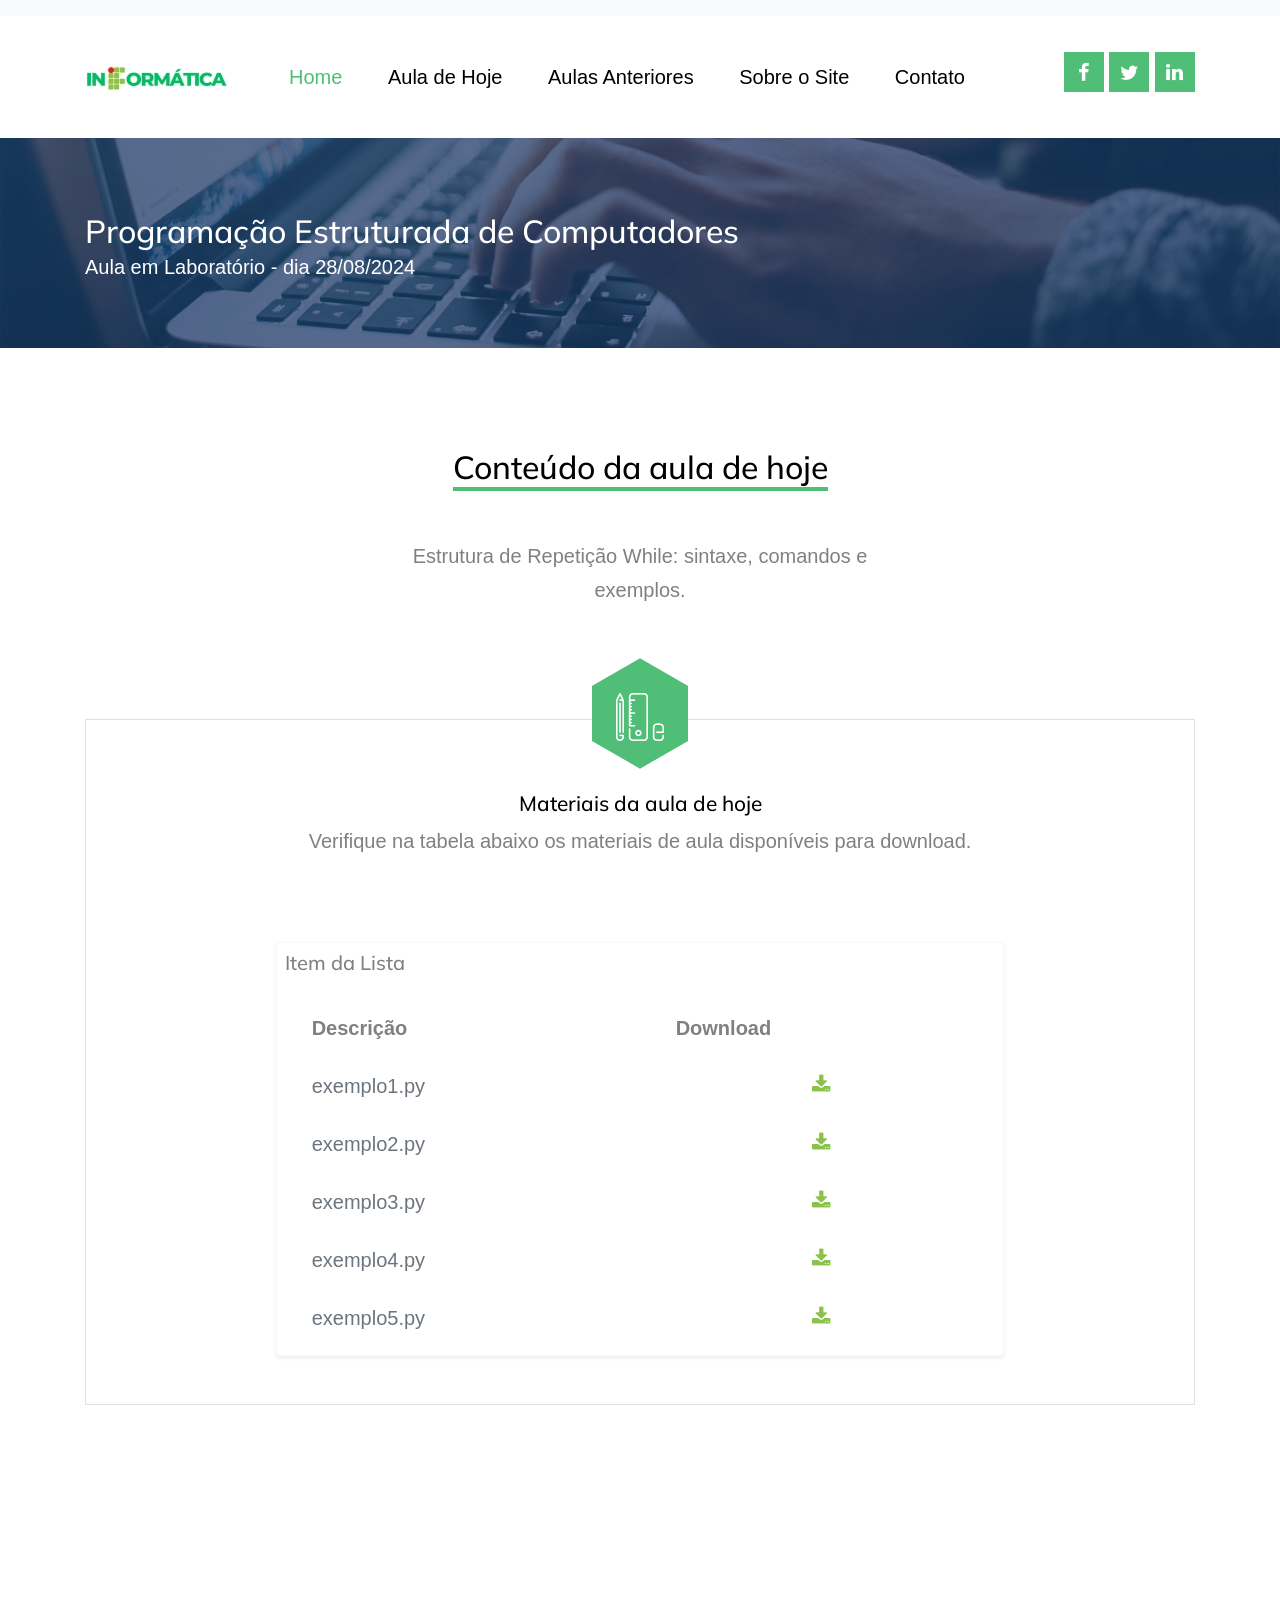
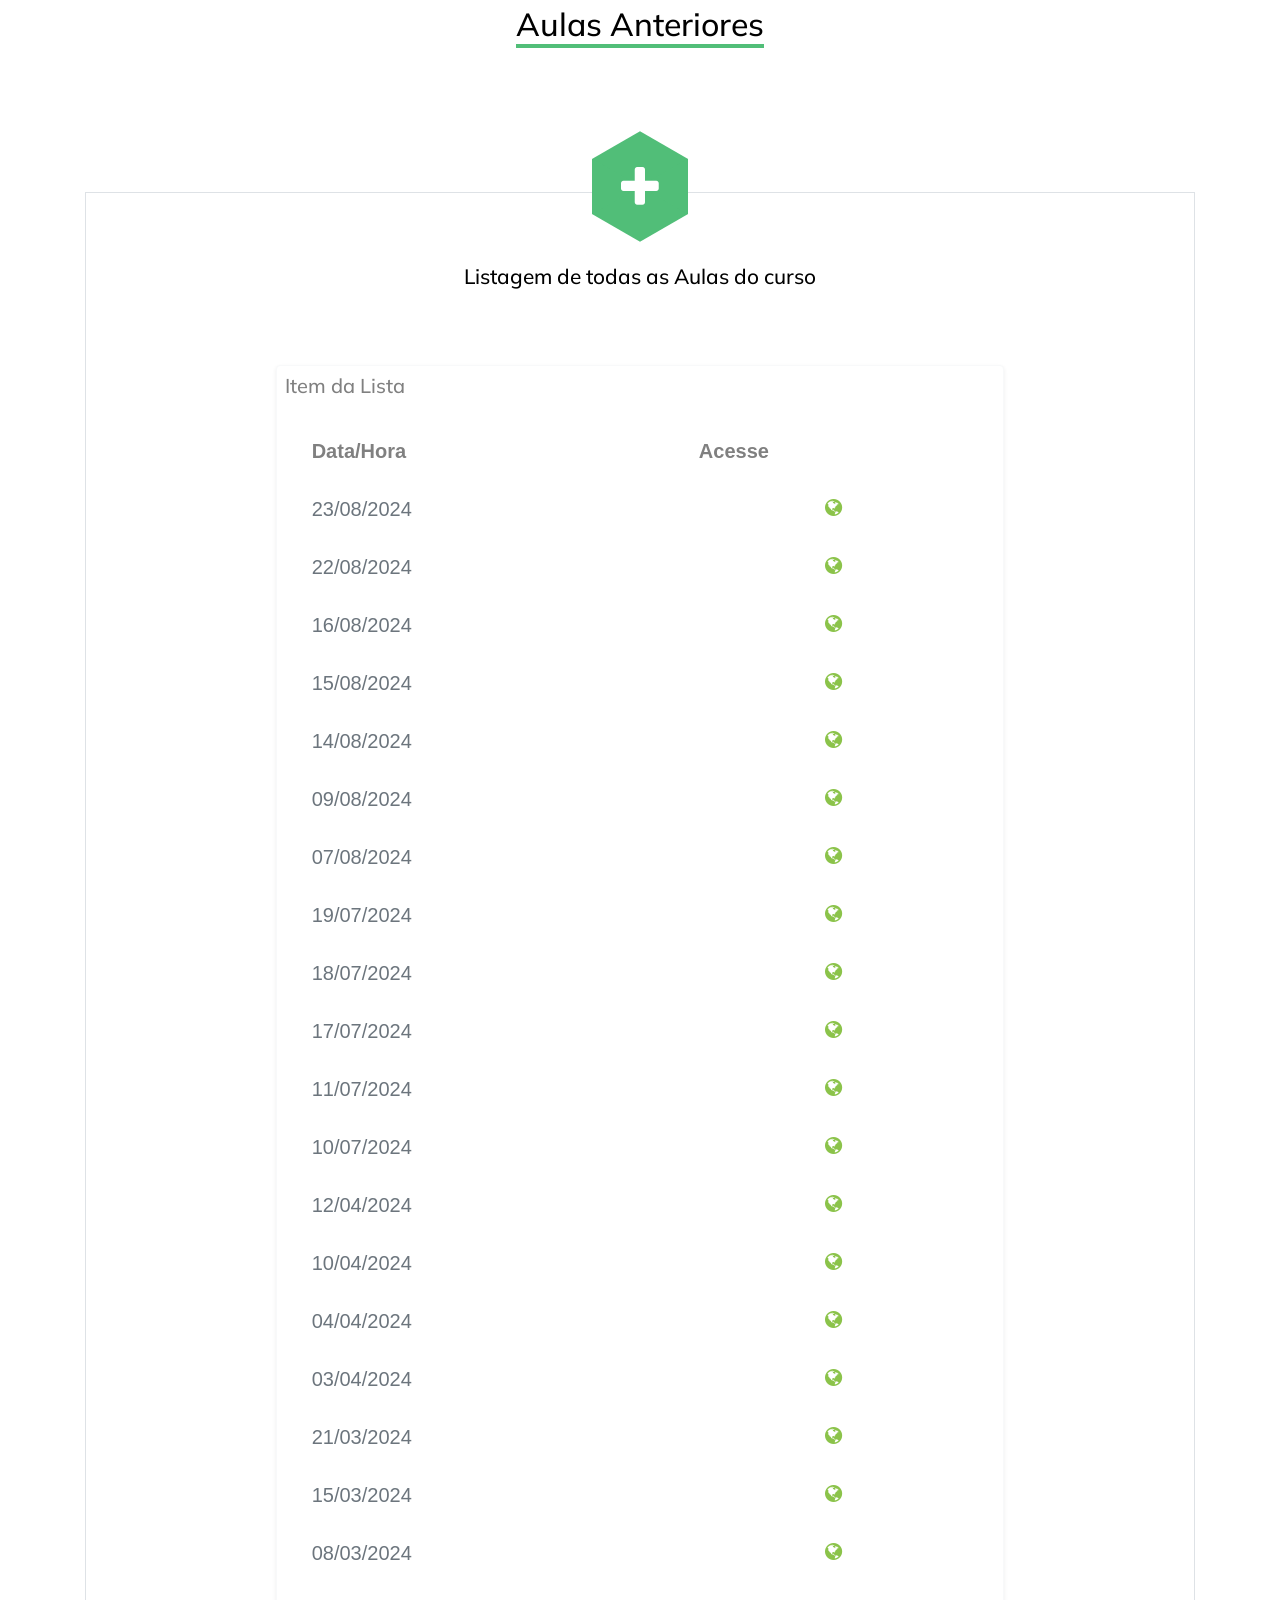
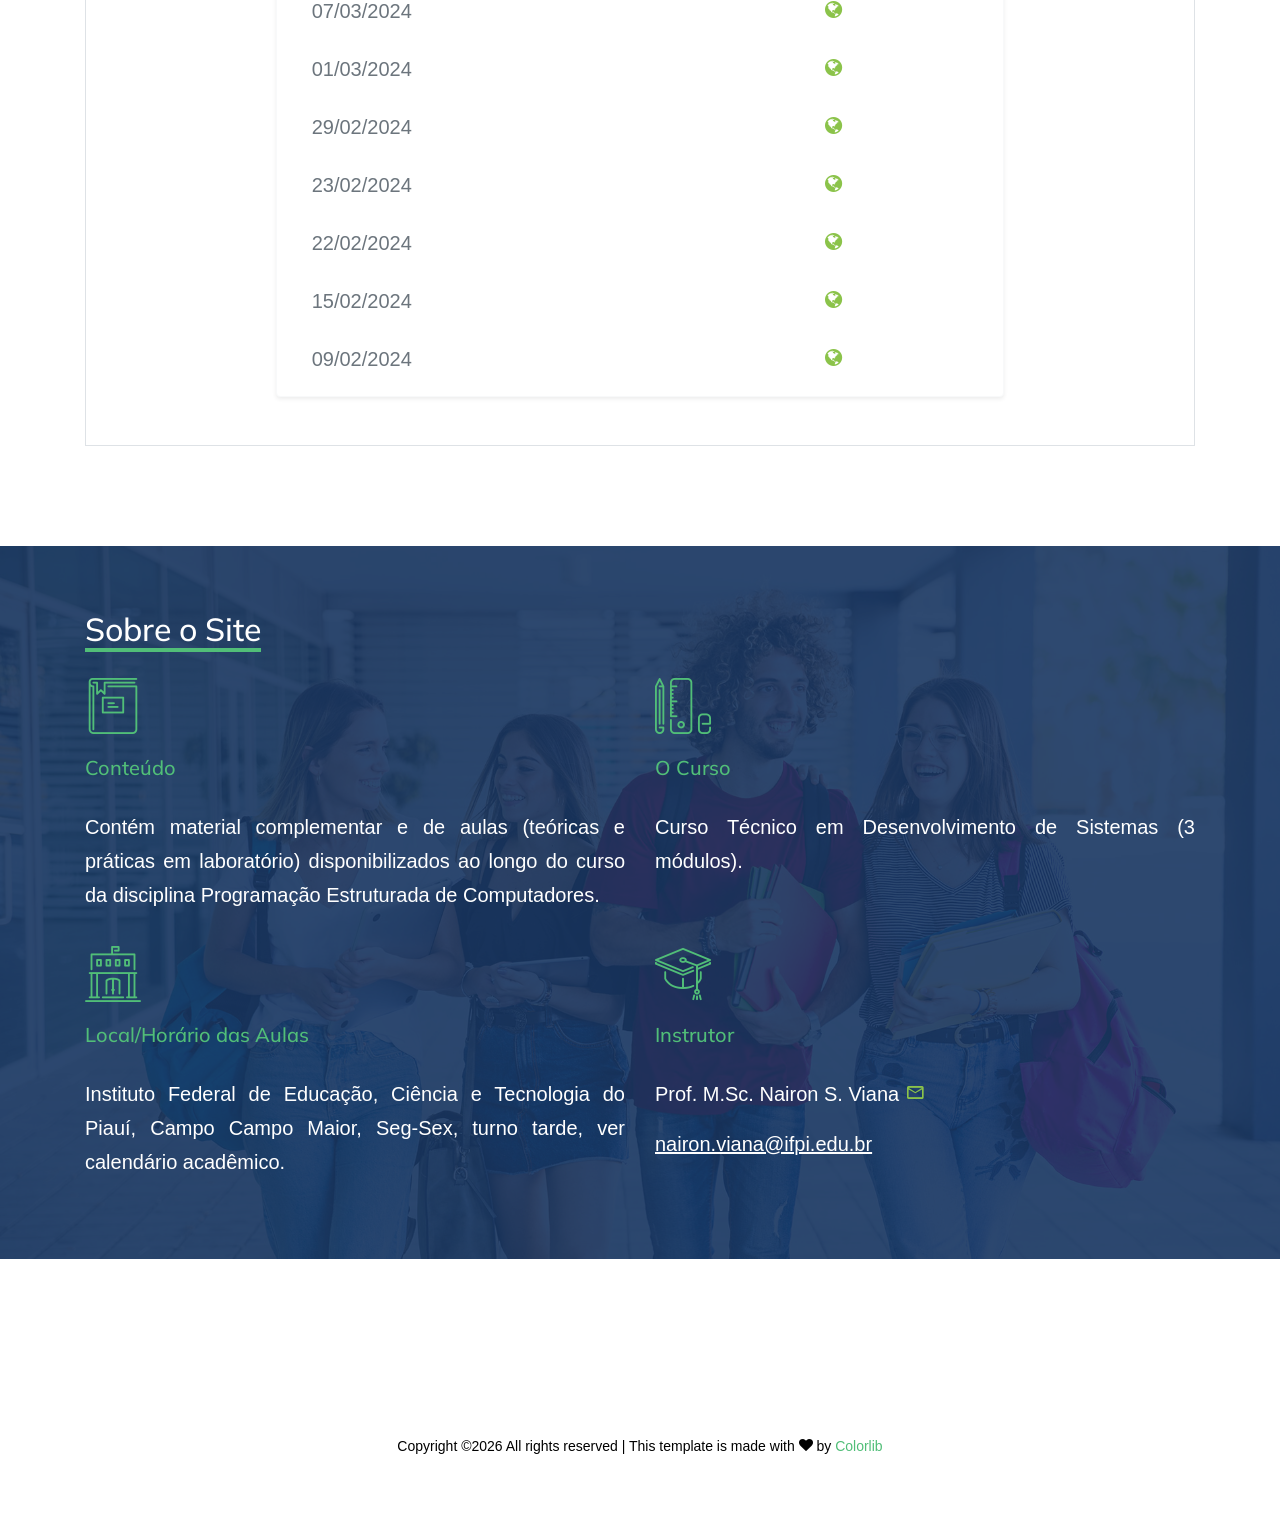
==== index.html @ 49beac18 "Material da aula do dia 28/08/2024" ====
<!DOCTYPE html>
<html lang="en">

<head>
  <title>Template de Aulas - Nairon Saraiva Viana</title>
  <meta charset="utf-8">
  <meta name="viewport" content="width=device-width, initial-scale=1, shrink-to-fit=no">


  <link href="https://fonts.googleapis.com/css?family=Muli:300,400,700,900" rel="stylesheet">
  <link rel="stylesheet" href="fonts/icomoon/style.css">

  <link rel="stylesheet" href="css/bootstrap.min.css">
  <link rel="stylesheet" href="css/jquery-ui.css">
  <link rel="stylesheet" href="css/owl.carousel.min.css">
  <link rel="stylesheet" href="css/owl.theme.default.min.css">
  <link rel="stylesheet" href="css/owl.theme.default.min.css">

  <link rel="stylesheet" href="css/jquery.fancybox.min.css">

  <link rel="stylesheet" href="css/bootstrap-datepicker.css">

  <link rel="stylesheet" href="fonts/flaticon/font/flaticon.css">

  <link rel="stylesheet" href="css/aos.css">
  <link href="css/jquery.mb.YTPlayer.min.css" media="all" rel="stylesheet" type="text/css">

  <link rel="stylesheet" href="css/style.css">
  
  <style>
    body {
      font-family: Arial, Helvetica, sans-serif;
      font-size: 20px;
    }
    
    #myBtn {
      display: none;
      position: fixed;
      bottom: 20px;
      right: 30px;
      z-index: 99;
      font-size: 18px;
      border: none;
      outline: none;
      background-color: #51be78;
      color: white;
      cursor: pointer;
      padding: 15px;
      border-radius: 50%;
    }
    
    #myBtn:hover {
      background-color: #51be78;
    }
    </style> 

</head>

<body data-spy="scroll" data-target=".site-navbar-target" data-offset="300">
  
  <button onclick="topFunction()" id="myBtn" title="Go to top">
    <span class="icon-arrow-up scroll-top d-flex align-items-center justify-content-center"></span>
  </button>

  <script>
    // Get the button
    let mybutton = document.getElementById("myBtn");
    
    // When the user scrolls down 20px from the top of the document, show the button
    window.onscroll = function() {scrollFunction()};
    
    function scrollFunction() {
      if (document.body.scrollTop > 20 || document.documentElement.scrollTop > 20) {
        mybutton.style.display = "block";
      } else {
        mybutton.style.display = "none";
      }
    }
    
    // When the user clicks on the button, scroll to the top of the document
    function topFunction() {
      //document.body.scrollTop = 0;
      //document.documentElement.scrollTop = 0;
      window.scrollTo({top: 0, behavior: 'smooth'});
    }
    function closeSideBar() {
      //document.body.scrollTop = 0;
      //document.documentElement.scrollTop = 0;
      document.getElementById("iconclose").style.width = "0%";
      document.getElementById("sidebar").style.width = "0%";
    }
    function openSideBar() {
      //document.body.scrollTop = 0;
      //document.documentElement.scrollTop = 0;
      document.getElementById("sidebar").style.width = "65%";
      document.getElementById("iconclose").style.width = "20%";
    }

    </script>

  <div class="site-wrap">

    <div class="site-mobile-menu site-navbar-target" id="sidebar">
      <div class="site-mobile-menu-header">
        <div class="site-mobile-menu-close mt-3" id="iconclose">
          <span class="icon-close js-menu-toggle"></span>
        </div>
      </div>
      <div class="site-mobile-menu-body"></div>
    </div>


    <div class="py-2 bg-light">
      <div class="container">

      </div>
    </div>
    <header class="site-navbar py-4 js-sticky-header site-navbar-target" role="banner">

      <div class="container">
        <div class="d-flex align-items-center">
          <div class="site-logo">
            <a href="index.html" class="d-block">
              <img src="images/logo-ifpi.jpg" alt="Image" class="img-fluid">
            </a>
          </div>
          <div class="mr-auto">
            <nav class="site-navigation position-relative text-right" role="navigation">
              <ul class="site-menu main-menu js-clone-nav mr-auto d-none d-lg-block">
                <li class="active" onclick="closeSideBar()">
                  <a href="index.html" class="nav-link text-left">Home</a>
                </li>
                <li onclick="closeSideBar()">
                  <a href="#today" class="nav-link text-left">Aula de Hoje</a>
                </li>
                <li onclick="closeSideBar()">
                  <a href="#previous" class="nav-link text-left">Aulas Anteriores</a>
                </li>
                <li onclick="closeSideBar()">
                  <a class="active" href="#about_site" class="nav-link text-left">Sobre o Site</a>
                </li>
                <li onclick="closeSideBar()">
                    <a href="index.html#contact_instructor" class="nav-link text-left">Contato</a>
                  </li>
              </ul>                                                                                                                                                                                                                                                                                          </ul>
            </nav>

          </div>
          <div class="ml-auto">
            <div class="social-wrap">
              <a href="#"><span class="icon-facebook"></span></a>
              <a href="#"><span class="icon-twitter"></span></a>
              <a href="#"><span class="icon-linkedin"></span></a>

              <a onclick="openSideBar()" href="#" class="d-inline-block d-lg-none site-menu-toggle js-menu-toggle text-black"><span
                class="icon-menu h3"></span></a>
            </div>
          </div>
         
        </div>
      </div>

    </header>

    
    <div class="hero-slide owl-carousel site-blocks-cover">
      <div class="site-section ftco-subscribe-1 site-blocks-cover pb-5" style="background-image: url('images/bg_1.jpg')">
        <div class="container">
          <div class="row align-items-end">
            <div class="col-lg-12">
              <h2 class="mb-0">Programação Estruturada de Computadores</h2>
              <p>Aula em Laboratório - dia 28/08/2024</p>
            </div>
          </div>
        </div>
      </div> 

    </div>
    

    <div></div>

    <div class="site-section">
      <div class="container">
        <div class="row mb-5 justify-content-center text-center">
          <div class="col-lg-6 mb-5">
            <h2 class="section-title-underline mb-5">
              <span id="today">Conteúdo da aula de hoje</span>
            </h2>
            <p>Estrutura de Repetição While: sintaxe, comandos e exemplos.</p>
            
          </div>
        </div>
        <div class="row">
          <div class="col-lg-12 col-md-6 mb-4 mb-lg-0">

            <div class="feature-1 border">
              <div class="icon-wrapper bg-primary">
                <span class="flaticon-school-material text-white"></span>
              </div>
              <div class="feature-1-content text-center">
                <h2>Materiais da aula de hoje</h2>
                <p>Verifique na tabela abaixo os materiais de aula disponíveis para download.</p>
                <!--<p><a href="#" class="btn btn-primary px-4 rounded-0">Learn More</a></p>-->
              </div>
              <!-- Table 1 - Bootstrap Brain Component -->
              <div class="py-md-5">
                <div class="row justify-content-center">
                  <div class="col-12 col-lg-12 col-xl-8">
                    <div class="card widget-card border-light shadow-sm">
                      <div class="card-body p-2">
                        <h5 class="card-title widget-card-title mb-4">Item da Lista</h5>
                        <div class="table-responsive col-lg-12">
                          <table class="table table-borderless bsb-table-xl align-middle m-0">
                            <thead>
                              <tr>                              
                                <th>Descrição</th>
                                <th>Download</th>
                              </tr>
                            </thead>
                            <tbody>
                              <tr>
                                <td class="text-justify">
                                  <span class="text-secondary fs-7">exemplo1.py</span>
                                </td>

                                <td class="text-center">
                                  <!--<h6 class="mb-1">Bootstrap</h6>-->                                  
                                    <a href="./materiais/exemplo1.py" target="_blank"><span class="text-success social-wrap icon-download text-secondary md-7"></span></a>                                                                    
                                </td>
                              </tr>                                                                                        
                              
                              <tr>

                                <td class="text-justify">
                                  <span class="text-secondary fs-7">exemplo2.py</span>
                                </td>

                                <td class="text-center">
                                  <!--<h6 class="mb-1">Bootstrap</h6>-->                                  
                                    <a href="./materiais/exemplo2.py" target="_blank"><span class="text-success social-wrap icon-download text-secondary md-7"></span></a>                                                                    
                                </td>
                              </tr>  
                              
                              <tr>

                                <td class="text-justify">
                                  <span class="text-secondary fs-7">exemplo3.py</span>
                                </td>

                                <td class="text-center">
                                  <!--<h6 class="mb-1">Bootstrap</h6>-->                                  
                                    <a href="./materiais/exemplo3.py" target="_blank"><span class="text-success social-wrap icon-download text-secondary md-7"></span></a>                                                                    
                                </td>
                              </tr> 

                              <tr>
                                <td class="text-justify">
                                  <span class="text-secondary fs-7">exemplo4.py</span>
                                </td>

                                <td class="text-center">
                                  <!--<h6 class="mb-1">Bootstrap</h6>-->                                  
                                    <a href="./materiais/exemplo4.py" target="_blank"><span class="text-success social-wrap icon-download text-secondary md-7"></span></a>                                                                    
                                </td>
                              </tr>  
                              <tr>

                                <td class="text-justify">
                                  <span class="text-secondary fs-7">exemplo5.py</span>
                                </td>

                                <td class="text-center">
                                  <!--<h6 class="mb-1">Bootstrap</h6>-->                                  
                                    <a href="./materiais/exemplo5.py" target="_blank"><span class="text-success social-wrap icon-download text-secondary md-7"></span></a>                                                                    
                                </td>
                              </tr>  
                            </tbody>
                          </table>
                        </div>
                      </div>
                    </div>
                  </div>
                </div>
              </div>
            </div>
          </div>
        </div>        
      </div>
    </div>
    
    <div class="site-section">
      <div class="container">
        <div class="row mb-5 justify-content-center text-center">
          <div class="col-lg-6 mb-5">
            <h2 class="section-title-underline mb-5">
              <span id="previous">Aulas Anteriores</span>
            </h2>
           
          </div>
        </div>
        <div class="row">
          <div class="col-lg-12 col-md-6 mb-4 mb-lg-0">

            <div class="feature-1 border">
              <div class="icon-wrapper bg-primary">
                <span class="icon-plus text-white"></span>
              </div>
              <div class="feature-1-content text-center">
                <h2>Listagem de todas as Aulas do curso</h2>

                <!--<p><a href="#" class="btn btn-primary px-4 rounded-0">Learn More</a></p>-->
              </div>
              <!-- Table 1 - Bootstrap Brain Component -->
              <div class="py-md-5">
                <div class="row justify-content-center">
                  <div class="col-12 col-lg-12 col-xl-8">
                    <div class="card widget-card border-light shadow-sm">
                      <div class="card-body p-2">
                        <h5 class="card-title widget-card-title mb-4">Item da Lista</h5>
                        <div class="table-responsive col-lg-12">
                          <table class="table table-borderless bsb-table-xl align-middle m-0">
                            <thead>
                              <tr>                              
                                <th>Data/Hora</th>
                                <th>Acesse</th>
                              </tr>
                            </thead>
                            <tbody>
                              <tr>
                                
                                <td>
                                  <span class="text-secondary fs-7">23/08/2024</span>
                                </td>

                                <td class="text-center">
                                  <!--<h6 class="mb-1">Bootstrap</h6>-->                                
                                    <a href="./anteriores/08-24/23/index.html"><span class="text-success social-wrap icon-globe text-secondary md-7"></span></a>                                                                    
                                </td>
                              </tr>

                              <tr>
                                
                                <td>
                                  <span class="text-secondary fs-7">22/08/2024</span>
                                </td>

                                <td class="text-center">
                                  <!--<h6 class="mb-1">Bootstrap</h6>-->                                
                                    <a href="./anteriores/08-24/22/index.html"><span class="text-success social-wrap icon-globe text-secondary md-7"></span></a>                                                                    
                                </td>
                              </tr>

                              <tr>
                                
                                <td>
                                  <span class="text-secondary fs-7">16/08/2024</span>
                                </td>

                                <td class="text-center">
                                  <!--<h6 class="mb-1">Bootstrap</h6>-->                                  
                                    <a href="./anteriores/08-24/16/index.html"><span class="text-success social-wrap icon-globe text-secondary md-7"></span></a>                                                                    
                                </td>
                              </tr>

                              <tr>
                                
                                <td>
                                  <span class="text-secondary fs-7">15/08/2024</span>
                                </td>

                                <td class="text-center">
                                  <!--<h6 class="mb-1">Bootstrap</h6>-->                                  
                                    <a href="./anteriores/08-24/15/index.html"><span class="text-success social-wrap icon-globe text-secondary md-7"></span></a>                                                                    
                                </td>
                              </tr>

                              <tr>
                                
                                <td>
                                  <span class="text-secondary fs-7">14/08/2024</span>
                                </td>

                                <td class="text-center">
                                  <!--<h6 class="mb-1">Bootstrap</h6>-->                                  
                                    <a href="./anteriores/08-24/14/index.html" ><span class="text-success social-wrap icon-globe text-secondary md-7"></span></a>                                                                    
                                </td>
                              </tr>

                              <tr>
                                
                                <td>
                                  <span class="text-secondary fs-7">09/08/2024</span>
                                </td>

                                <td class="text-center">
                                  <!--<h6 class="mb-1">Bootstrap</h6>-->                                  
                                    <a href="./anteriores/08-24/09/index.html" ><span class="text-success social-wrap icon-globe text-secondary md-7"></span></a>                                                                    
                                </td>
                              </tr>

                              <tr>
                                
                                <td>
                                  <span class="text-secondary fs-7">07/08/2024</span>
                                </td>

                                <td class="text-center">
                                  <!--<h6 class="mb-1">Bootstrap</h6>-->                                  
                                    <a href="https://aula-mod1-07-08.glitch.me" target="_blank"><span class="text-success social-wrap icon-globe text-secondary md-7"></span></a>                                                                    
                                </td>
                              </tr>

                              <tr>

                                <td class="text-justify">
                                  <span class="text-secondary fs-7">19/07/2024</span>
                                </td>

                                <td class="text-center">
                                  <!--<h6 class="mb-1">Bootstrap</h6>-->                                  
                                    <a href="https://aula-mod1-19-07.glitch.me" target="_blank"><span class="text-success social-wrap icon-globe text-secondary md-7"></span></a>                                                                    
                                </td>
                              </tr>

                              <tr>
                                

                                <td class="text-justify">
                                  <span class="text-secondary fs-7">18/07/2024</span>
                                </td>

                                <td class="text-center">
                                  <!--<h6 class="mb-1">Bootstrap</h6>-->                                  
                                    <a href="https://recuperacao-mod1-18-07.glitch.me" target="_blank"><span class="text-success social-wrap icon-globe text-secondary md-7"></span></a>                                                                    
                                </td>
                              </tr>

                              <tr>
                               
                                <td>
                                  <span class="text-secondary fs-7">17/07/2024</span>
                                </td>

                                <td class="text-center">
                                  <!--<h6 class="mb-1">Bootstrap</h6>-->                                  
                                    <a href="https://aula-mod1-17-07.glitch.me" target="_blank"><span class="text-success social-wrap icon-globe text-secondary md-7"></span></a>                                                                    
                                </td>
                              </tr>

                              <tr>
                                
                                <td>
                                  <span class="text-secondary fs-7">11/07/2024</span>
                                </td>

                                <td class="text-center">
                                  <!--<h6 class="mb-1">Bootstrap</h6>-->                                  
                                    <a href="https://aula-mod1-11-07.glitch.me" target="_blank"><span class="text-success social-wrap icon-globe text-secondary md-7"></span></a>                                                                    
                                </td>
                              </tr>

                              <tr>
                                
                                <td>
                                  <span class="text-secondary fs-7">10/07/2024</span>
                                </td>

                                <td class="text-center">
                                  <!--<h6 class="mb-1">Bootstrap</h6>-->                                  
                                    <a href="https://aula-mod1-10-07.glitch.me" target="_blank"><span class="text-success social-wrap icon-globe text-secondary md-7"></span></a>                                                                    
                                </td>
                              </tr>

                              <tr>
                                
                                <td>
                                  <span class="text-secondary fs-7">12/04/2024</span>
                                </td>

                                <td class="text-center">
                                  <!--<h6 class="mb-1">Bootstrap</h6>-->                                  
                                    <a href="https://prova-mod1-12-04.glitch.me" target="_blank"><span class="text-success social-wrap icon-globe text-secondary md-7"></span></a>                                                                    
                                </td>
                              </tr>

                              <tr>
                                
                                <td>
                                  <span class="text-secondary fs-7">10/04/2024</span>
                                </td>

                                <td class="text-center">
                                  <!--<h6 class="mb-1">Bootstrap</h6>-->                                  
                                    <a href="https://aula-mod1-10-04.glitch.me" target="_blank"><span class="text-success social-wrap icon-globe text-secondary md-7"></span></a>                                                                    
                                </td>
                              </tr>

                              <tr>
                                
                                <td>
                                  <span class="text-secondary fs-7">04/04/2024</span>
                                </td>

                                <td class="text-center">
                                  <!--<h6 class="mb-1">Bootstrap</h6>-->                                  
                                    <a href="https://aula-mod1-04-04.glitch.me" target="_blank"><span class="text-success social-wrap icon-globe text-secondary md-7"></span></a>                                                                    
                                </td>
                              </tr>

                              <tr>
                                
                                <td>
                                  <span class="text-secondary fs-7">03/04/2024</span>
                                </td>

                                <td class="text-center">
                                  <!--<h6 class="mb-1">Bootstrap</h6>-->                                  
                                    <a href="https://aula-mod1-03-04.glitch.me" target="_blank"><span class="text-success social-wrap icon-globe text-secondary md-7"></span></a>                                                                    
                                </td>
                              </tr>

                              <tr>
                                
                                <td>
                                  <span class="text-secondary fs-7">21/03/2024</span>
                                </td>

                                <td class="text-center">
                                  <!--<h6 class="mb-1">Bootstrap</h6>-->                                  
                                    <a href="https://aula-mod1-21-03.glitch.me" target="_blank"><span class="text-success social-wrap icon-globe text-secondary md-7"></span></a>                                                                    
                                </td>
                              </tr>

                              <tr>
                                
                                <td>
                                  <span class="text-secondary fs-7">15/03/2024</span>
                                </td>

                                <td class="text-center">
                                  <!--<h6 class="mb-1">Bootstrap</h6>-->                                  
                                    <a href="http://aula-mod1-15-03.glitch.me" target="_blank"><span class="text-success social-wrap icon-globe text-secondary md-7"></span></a>                                                                    
                                </td>
                              </tr>

                              <tr>
                                
                                <td>
                                  <span class="text-secondary fs-7">08/03/2024</span>
                                </td>

                                <td class="text-center">
                                  <!--<h6 class="mb-1">Bootstrap</h6>-->                                  
                                    <a href="https://algoritmos-mod1-08-03.glitch.me" target="_blank"><span class="text-success social-wrap icon-globe text-secondary md-7"></span></a>                                                                    
                                </td>
                              </tr>

                              <tr>
                                
                                <td>
                                  <span class="text-secondary fs-7">07/03/2024</span>
                                </td>

                                <td class="text-center">
                                  <!--<h6 class="mb-1">Bootstrap</h6>-->                                  
                                    <a href="https://aula-algoritmos-07-03.glitch.me" target="_blank"><span class="text-success social-wrap icon-globe text-secondary md-7"></span></a>                                                                    
                                </td>
                              </tr>

                              <tr>
                                
                                <td>
                                  <span class="text-secondary fs-7">01/03/2024</span>
                                </td>

                                <td class="text-center">
                                  <!--<h6 class="mb-1">Bootstrap</h6>-->                                  
                                    <a href="https://algoritmos-mod1-01-03.glitch.me" target="_blank"><span class="text-success social-wrap icon-globe text-secondary md-7"></span></a>                                                                    
                                </td>
                              </tr>

                              <tr>
                                
                                <td>
                                  <span class="text-secondary fs-7">29/02/2024</span>
                                </td>

                                <td class="text-center">
                                  <!--<h6 class="mb-1">Bootstrap</h6>-->                                  
                                    <a href="https://algoritmos-mod1-29-02.glitch.me" target="_blank"><span class="text-success social-wrap icon-globe text-secondary md-7"></span></a>                                                                    
                                </td>
                              </tr>

                              <tr>
                                
                                <td>
                                  <span class="text-secondary fs-7">23/02/2024</span>
                                </td>

                                <td class="text-center">
                                  <!--<h6 class="mb-1">Bootstrap</h6>-->                                  
                                    <a href="https://algoritmos-mod1-23-02.glitch.me" target="_blank"><span class="text-success social-wrap icon-globe text-secondary md-7"></span></a>                                                                    
                                </td>
                              </tr>

                              <tr>
                                
                                <td>
                                  <span class="text-secondary fs-7">22/02/2024</span>
                                </td>

                                <td class="text-center">
                                  <!--<h6 class="mb-1">Bootstrap</h6>-->                                  
                                    <a href="https://aula-mod1-22-02.glitch.me" target="_blank"><span class="text-success social-wrap icon-globe text-secondary md-7"></span></a>                                                                    
                                </td>
                              </tr>

                              <tr>
                                
                                <td>
                                  <span class="text-secondary fs-7">15/02/2024</span>
                                </td>

                                <td class="text-center">
                                  <!--<h6 class="mb-1">Bootstrap</h6>-->                                  
                                    <a href="https://algoritmos-mod1-15-02.glitch.me" target="_blank"><span class="text-success social-wrap icon-globe text-secondary md-7"></span></a>                                                                    
                                </td>
                              </tr>

                              <tr>
                                
                                <td>
                                  <span class="text-secondary fs-7">09/02/2024</span>
                                </td>

                                <td class="text-center">
                                  <!--<h6 class="mb-1">Bootstrap</h6>-->                                  
                                    <a href="https://algoritmos-09-02.glitch.me" target="_blank"><span class="text-success social-wrap icon-globe text-secondary md-7"></span></a>                                                                    
                                </td>
                              </tr>

                            </tbody>
                          </table>
                        </div>
                      </div>
                    </div>
                  </div>
                </div>
              </div>
            </div>
          </div>
        </div>        
      </div>
    </div>

    <div class="section-bg style-1" style="background-image: url('images/hero_1.jpg');">
      <div class="container">
        <div class="row">
          <div class="col-lg-12 text-justify">
            <h2 class="section-title-underline style-2">
              <span id="about_site">Sobre o Site</span>
            </h2>
          </div>
          <div class="col-lg-6 col-md-6 mb-5 mb-lg-0 text-justify">
            <span class="icon flaticon-book"></span>
            <h3>Conteúdo</h3>
            <p class="text-white">Contém material complementar e de aulas (teóricas e práticas em laboratório) disponibilizados ao longo do curso da disciplina Programação Estruturada de Computadores.</p>
          </div>
          <div class="col-lg-6 col-md-6 mb-5 mb-lg-0 text-justify">
            <span class="icon flaticon-school-material"></span>
            <h3>O Curso</h3>
            <p class="text-white">Curso Técnico em Desenvolvimento de Sistemas (3 módulos).</p>
          </div>
          <div class="col-lg-6 col-md-6 mb-5 mb-lg-0 text-justify">
            <span class="icon flaticon-library"></span>
            <h3>Local/Horário das Aulas</h3>
            <p class="text-white">Instituto Federal de Educação, Ciência e Tecnologia do Piauí, Campo Campo Maior, Seg-Sex, turno tarde, ver calendário acadêmico.</p>
          </div>
          <div class="col-lg-6 col-md-6 mb-5 mb-lg-0 text-justify">
            <span class="icon flaticon-mortarboard"></span>
            <h3 id="contact_instructor">Instrutor</h3>
            <p class="text-white">Prof. M.Sc. Nairon S. Viana <a href="mailto:nairon.viana@ifpi.edu.br"><span class="text-success social-wrap icon-mail_outline text-secondary md-7"></span></a></p>
            <p class="text-white"><ins>nairon.viana@ifpi.edu.br</ins></p>
          </div>
        </div>
      </div>
    </div>


    <div class="footer bg-white">
      <div class="container">

        <div class="row">
          <div class="col-12">
            <div class="copyright text-black">
                <p>
                    <!-- Link back to Colorlib can't be removed. Template is licensed under CC BY 3.0. -->
                    Copyright &copy;<script>document.write(new Date().getFullYear());</script> All rights reserved | This template is made with <i class="icon-heart" aria-hidden="true"></i> by <a href="https://colorlib.com" target="_blank" >Colorlib</a>
                    <!-- Link back to Colorlib can't be removed. Template is licensed under CC BY 3.0. -->
                    </p>
            </div>
          </div>
        </div>
      </div>
    </div>
    

  </div>
  <!-- .site-wrap -->


  <!-- loader -->
  <div id="loader" class="show fullscreen"><svg class="circular" width="48px" height="48px"><circle class="path-bg" cx="24" cy="24" r="22" fill="none" stroke-width="4" stroke="#eeeeee"/><circle class="path" cx="24" cy="24" r="22" fill="none" stroke-width="4" stroke-miterlimit="10" stroke="#51be78"/></svg></div>

  <script src="js/jquery-3.3.1.min.js"></script>
  <script src="js/jquery-migrate-3.0.1.min.js"></script>
  <script src="js/jquery-ui.js"></script>
  <script src="js/popper.min.js"></script>
  <script src="js/bootstrap.min.js"></script>
  <script src="js/owl.carousel.min.js"></script>
  <script src="js/jquery.stellar.min.js"></script>
  <script src="js/jquery.countdown.min.js"></script>
  <script src="js/bootstrap-datepicker.min.js"></script>
  <script src="js/jquery.easing.1.3.js"></script>
  <script src="js/aos.js"></script>
  <script src="js/jquery.fancybox.min.js"></script>
  <script src="js/jquery.sticky.js"></script>
  <script src="js/jquery.mb.YTPlayer.min.js"></script>




  <script src="js/main.js"></script>

</body>

</html>
---- fonts/icomoon/style.css ----
@font-face {
  font-family: 'icomoon';
  src:  url('fonts/icomoon.eot?10si43');
  src:  url('fonts/icomoon.eot?10si43#iefix') format('embedded-opentype'),
    url('fonts/icomoon.ttf?10si43') format('truetype'),
    url('fonts/icomoon.woff?10si43') format('woff'),
    url('fonts/icomoon.svg?10si43#icomoon') format('svg');
  font-weight: normal;
  font-style: normal;
}

[class^="icon-"], [class*=" icon-"] {
  /* use !important to prevent issues with browser extensions that change fonts */
  font-family: 'icomoon' !important;
  speak: none;
  font-style: normal;
  font-weight: normal;
  font-variant: normal;
  text-transform: none;
  line-height: 1;

  /* Better Font Rendering =========== */
  -webkit-font-smoothing: antialiased;
  -moz-osx-font-smoothing: grayscale;
}

.icon-asterisk:before {
  content: "\f069";
}
.icon-plus:before {
  content: "\f067";
}
.icon-question:before {
  content: "\f128";
}
.icon-minus:before {
  content: "\f068";
}
.icon-glass:before {
  content: "\f000";
}
.icon-music:before {
  content: "\f001";
}
.icon-search:before {
  content: "\f002";
}
.icon-envelope-o:before {
  content: "\f003";
}
.icon-heart:before {
  content: "\f004";
}
.icon-star:before {
  content: "\f005";
}
.icon-star-o:before {
  content: "\f006";
}
.icon-user:before {
  content: "\f007";
}
.icon-film:before {
  content: "\f008";
}
.icon-th-large:before {
  content: "\f009";
}
.icon-th:before {
  content: "\f00a";
}
.icon-th-list:before {
  content: "\f00b";
}
.icon-check:before {
  content: "\f00c";
}
.icon-close:before {
  content: "\f00d";
}
.icon-remove:before {
  content: "\f00d";
}
.icon-times:before {
  content: "\f00d";
}
.icon-search-plus:before {
  content: "\f00e";
}
.icon-search-minus:before {
  content: "\f010";
}
.icon-power-off:before {
  content: "\f011";
}
.icon-signal:before {
  content: "\f012";
}
.icon-cog:before {
  content: "\f013";
}
.icon-gear:before {
  content: "\f013";
}
.icon-trash-o:before {
  content: "\f014";
}
.icon-home:before {
  content: "\f015";
}
.icon-file-o:before {
  content: "\f016";
}
.icon-clock-o:before {
  content: "\f017";
}
.icon-road:before {
  content: "\f018";
}
.icon-download:before {
  content: "\f019";
}
.icon-arrow-circle-o-down:before {
  content: "\f01a";
}
.icon-arrow-circle-o-up:before {
  content: "\f01b";
}
.icon-inbox:before {
  content: "\f01c";
}
.icon-play-circle-o:before {
  content: "\f01d";
}
.icon-repeat:before {
  content: "\f01e";
}
.icon-rotate-right:before {
  content: "\f01e";
}
.icon-refresh:before {
  content: "\f021";
}
.icon-list-alt:before {
  content: "\f022";
}
.icon-lock:before {
  content: "\f023";
}
.icon-flag:before {
  content: "\f024";
}
.icon-headphones:before {
  content: "\f025";
}
.icon-volume-off:before {
  content: "\f026";
}
.icon-volume-down:before {
  content: "\f027";
}
.icon-volume-up:before {
  content: "\f028";
}
.icon-qrcode:before {
  content: "\f029";
}
.icon-barcode:before {
  content: "\f02a";
}
.icon-tag:before {
  content: "\f02b";
}
.icon-tags:before {
  content: "\f02c";
}
.icon-book:before {
  content: "\f02d";
}
.icon-bookmark:before {
  content: "\f02e";
}
.icon-print:before {
  content: "\f02f";
}
.icon-camera:before {
  content: "\f030";
}
.icon-font:before {
  content: "\f031";
}
.icon-bold:before {
  content: "\f032";
}
.icon-italic:before {
  content: "\f033";
}
.icon-text-height:before {
  content: "\f034";
}
.icon-text-width:before {
  content: "\f035";
}
.icon-align-left:before {
  content: "\f036";
}
.icon-align-center:before {
  content: "\f037";
}
.icon-align-right:before {
  content: "\f038";
}
.icon-align-justify:before {
  content: "\f039";
}
.icon-list:before {
  content: "\f03a";
}
.icon-dedent:before {
  content: "\f03b";
}
.icon-outdent:before {
  content: "\f03b";
}
.icon-indent:before {
  content: "\f03c";
}
.icon-video-camera:before {
  content: "\f03d";
}
.icon-image:before {
  content: "\f03e";
}
.icon-photo:before {
  content: "\f03e";
}
.icon-picture-o:before {
  content: "\f03e";
}
.icon-pencil:before {
  content: "\f040";
}
.icon-map-marker:before {
  content: "\f041";
}
.icon-adjust:before {
  content: "\f042";
}
.icon-tint:before {
  content: "\f043";
}
.icon-edit:before {
  content: "\f044";
}
.icon-pencil-square-o:before {
  content: "\f044";
}
.icon-share-square-o:before {
  content: "\f045";
}
.icon-check-square-o:before {
  content: "\f046";
}
.icon-arrows:before {
  content: "\f047";
}
.icon-step-backward:before {
  content: "\f048";
}
.icon-fast-backward:before {
  content: "\f049";
}
.icon-backward:before {
  content: "\f04a";
}
.icon-play:before {
  content: "\f04b";
}
.icon-pause:before {
  content: "\f04c";
}
.icon-stop:before {
  content: "\f04d";
}
.icon-forward:before {
  content: "\f04e";
}
.icon-fast-forward:before {
  content: "\f050";
}
.icon-step-forward:before {
  content: "\f051";
}
.icon-eject:before {
  content: "\f052";
}
.icon-chevron-left:before {
  content: "\f053";
}
.icon-chevron-right:before {
  content: "\f054";
}
.icon-plus-circle:before {
  content: "\f055";
}
.icon-minus-circle:before {
  content: "\f056";
}
.icon-times-circle:before {
  content: "\f057";
}
.icon-check-circle:before {
  content: "\f058";
}
.icon-question-circle:before {
  content: "\f059";
}
.icon-info-circle:before {
  content: "\f05a";
}
.icon-crosshairs:before {
  content: "\f05b";
}
.icon-times-circle-o:before {
  content: "\f05c";
}
.icon-check-circle-o:before {
  content: "\f05d";
}
.icon-ban:before {
  content: "\f05e";
}
.icon-arrow-left:before {
  content: "\f060";
}
.icon-arrow-right:before {
  content: "\f061";
}
.icon-arrow-up:before {
  content: "\f062";
}
.icon-arrow-down:before {
  content: "\f063";
}
.icon-mail-forward:before {
  content: "\f064";
}
.icon-share:before {
  content: "\f064";
}
.icon-expand:before {
  content: "\f065";
}
.icon-compress:before {
  content: "\f066";
}
.icon-exclamation-circle:before {
  content: "\f06a";
}
.icon-gift:before {
  content: "\f06b";
}
.icon-leaf:before {
  content: "\f06c";
}
.icon-fire:before {
  content: "\f06d";
}
.icon-eye:before {
  content: "\f06e";
}
.icon-eye-slash:before {
  content: "\f070";
}
.icon-exclamation-triangle:before {
  content: "\f071";
}
.icon-warning:before {
  content: "\f071";
}
.icon-plane:before {
  content: "\f072";
}
.icon-calendar:before {
  content: "\f073";
}
.icon-random:before {
  content: "\f074";
}
.icon-comment:before {
  content: "\f075";
}
.icon-magnet:before {
  content: "\f076";
}
.icon-chevron-up:before {
  content: "\f077";
}
.icon-chevron-down:before {
  content: "\f078";
}
.icon-retweet:before {
  content: "\f079";
}
.icon-shopping-cart:before {
  content: "\f07a";
}
.icon-folder:before {
  content: "\f07b";
}
.icon-folder-open:before {
  content: "\f07c";
}
.icon-arrows-v:before {
  content: "\f07d";
}
.icon-arrows-h:before {
  content: "\f07e";
}
.icon-bar-chart:before {
  content: "\f080";
}
.icon-bar-chart-o:before {
  content: "\f080";
}
.icon-twitter-square:before {
  content: "\f081";
}
.icon-facebook-square:before {
  content: "\f082";
}
.icon-camera-retro:before {
  content: "\f083";
}
.icon-key:before {
  content: "\f084";
}
.icon-cogs:before {
  content: "\f085";
}
.icon-gears:before {
  content: "\f085";
}
.icon-comments:before {
  content: "\f086";
}
.icon-thumbs-o-up:before {
  content: "\f087";
}
.icon-thumbs-o-down:before {
  content: "\f088";
}
.icon-star-half:before {
  content: "\f089";
}
.icon-heart-o:before {
  content: "\f08a";
}
.icon-sign-out:before {
  content: "\f08b";
}
.icon-linkedin-square:before {
  content: "\f08c";
}
.icon-thumb-tack:before {
  content: "\f08d";
}
.icon-external-link:before {
  content: "\f08e";
}
.icon-sign-in:before {
  content: "\f090";
}
.icon-trophy:before {
  content: "\f091";
}
.icon-github-square:before {
  content: "\f092";
}
.icon-upload:before {
  content: "\f093";
}
.icon-lemon-o:before {
  content: "\f094";
}
.icon-phone:before {
  content: "\f095";
}
.icon-square-o:before {
  content: "\f096";
}
.icon-bookmark-o:before {
  content: "\f097";
}
.icon-phone-square:before {
  content: "\f098";
}
.icon-twitter:before {
  content: "\f099";
}
.icon-facebook:before {
  content: "\f09a";
}
.icon-facebook-f:before {
  content: "\f09a";
}
.icon-github:before {
  content: "\f09b";
}
.icon-unlock:before {
  content: "\f09c";
}
.icon-credit-card:before {
  content: "\f09d";
}
.icon-feed:before {
  content: "\f09e";
}
.icon-rss:before {
  content: "\f09e";
}
.icon-hdd-o:before {
  content: "\f0a0";
}
.icon-bullhorn:before {
  content: "\f0a1";
}
.icon-bell-o:before {
  content: "\f0a2";
}
.icon-certificate:before {
  content: "\f0a3";
}
.icon-hand-o-right:before {
  content: "\f0a4";
}
.icon-hand-o-left:before {
  content: "\f0a5";
}
.icon-hand-o-up:before {
  content: "\f0a6";
}
.icon-hand-o-down:before {
  content: "\f0a7";
}
.icon-arrow-circle-left:before {
  content: "\f0a8";
}
.icon-arrow-circle-right:before {
  content: "\f0a9";
}
.icon-arrow-circle-up:before {
  content: "\f0aa";
}
.icon-arrow-circle-down:before {
  content: "\f0ab";
}
.icon-globe:before {
  content: "\f0ac";
}
.icon-wrench:before {
  content: "\f0ad";
}
.icon-tasks:before {
  content: "\f0ae";
}
.icon-filter:before {
  content: "\f0b0";
}
.icon-briefcase:before {
  content: "\f0b1";
}
.icon-arrows-alt:before {
  content: "\f0b2";
}
.icon-group:before {
  content: "\f0c0";
}
.icon-users:before {
  content: "\f0c0";
}
.icon-chain:before {
  content: "\f0c1";
}
.icon-link:before {
  content: "\f0c1";
}
.icon-cloud:before {
  content: "\f0c2";
}
.icon-flask:before {
  content: "\f0c3";
}
.icon-cut:before {
  content: "\f0c4";
}
.icon-scissors:before {
  content: "\f0c4";
}
.icon-copy:before {
  content: "\f0c5";
}
.icon-files-o:before {
  content: "\f0c5";
}
.icon-paperclip:before {
  content: "\f0c6";
}
.icon-floppy-o:before {
  content: "\f0c7";
}
.icon-save:before {
  content: "\f0c7";
}
.icon-square:before {
  content: "\f0c8";
}
.icon-bars:before {
  content: "\f0c9";
}
.icon-navicon:before {
  content: "\f0c9";
}
.icon-reorder:before {
  content: "\f0c9";
}
.icon-list-ul:before {
  content: "\f0ca";
}
.icon-list-ol:before {
  content: "\f0cb";
}
.icon-strikethrough:before {
  content: "\f0cc";
}
.icon-underline:before {
  content: "\f0cd";
}
.icon-table:before {
  content: "\f0ce";
}
.icon-magic:before {
  content: "\f0d0";
}
.icon-truck:before {
  content: "\f0d1";
}
.icon-pinterest:before {
  content: "\f0d2";
}
.icon-pinterest-square:before {
  content: "\f0d3";
}
.icon-google-plus-square:before {
  content: "\f0d4";
}
.icon-google-plus:before {
  content: "\f0d5";
}
.icon-money:before {
  content: "\f0d6";
}
.icon-caret-down:before {
  content: "\f0d7";
}
.icon-caret-up:before {
  content: "\f0d8";
}
.icon-caret-left:before {
  content: "\f0d9";
}
.icon-caret-right:before {
  content: "\f0da";
}
.icon-columns:before {
  content: "\f0db";
}
.icon-sort:before {
  content: "\f0dc";
}
.icon-unsorted:before {
  content: "\f0dc";
}
.icon-sort-desc:before {
  content: "\f0dd";
}
.icon-sort-down:before {
  content: "\f0dd";
}
.icon-sort-asc:before {
  content: "\f0de";
}
.icon-sort-up:before {
  content: "\f0de";
}
.icon-envelope:before {
  content: "\f0e0";
}
.icon-linkedin:before {
  content: "\f0e1";
}
.icon-rotate-left:before {
  content: "\f0e2";
}
.icon-undo:before {
  content: "\f0e2";
}
.icon-gavel:before {
  content: "\f0e3";
}
.icon-legal:before {
  content: "\f0e3";
}
.icon-dashboard:before {
  content: "\f0e4";
}
.icon-tachometer:before {
  content: "\f0e4";
}
.icon-comment-o:before {
  content: "\f0e5";
}
.icon-comments-o:before {
  content: "\f0e6";
}
.icon-bolt:before {
  content: "\f0e7";
}
.icon-flash:before {
  content: "\f0e7";
}
.icon-sitemap:before {
  content: "\f0e8";
}
.icon-umbrella:before {
  content: "\f0e9";
}
.icon-clipboard:before {
  content: "\f0ea";
}
.icon-paste:before {
  content: "\f0ea";
}
.icon-lightbulb-o:before {
  content: "\f0eb";
}
.icon-exchange:before {
  content: "\f0ec";
}
.icon-cloud-download:before {
  content: "\f0ed";
}
.icon-cloud-upload:before {
  content: "\f0ee";
}
.icon-user-md:before {
  content: "\f0f0";
}
.icon-stethoscope:before {
  content: "\f0f1";
}
.icon-suitcase:before {
  content: "\f0f2";
}
.icon-bell:before {
  content: "\f0f3";
}
.icon-coffee:before {
  content: "\f0f4";
}
.icon-cutlery:before {
  content: "\f0f5";
}
.icon-file-text-o:before {
  content: "\f0f6";
}
.icon-building-o:before {
  content: "\f0f7";
}
.icon-hospital-o:before {
  content: "\f0f8";
}
.icon-ambulance:before {
  content: "\f0f9";
}
.icon-medkit:before {
  content: "\f0fa";
}
.icon-fighter-jet:before {
  content: "\f0fb";
}
.icon-beer:before {
  content: "\f0fc";
}
.icon-h-square:before {
  content: "\f0fd";
}
.icon-plus-square:before {
  content: "\f0fe";
}
.icon-angle-double-left:before {
  content: "\f100";
}
.icon-angle-double-right:before {
  content: "\f101";
}
.icon-angle-double-up:before {
  content: "\f102";
}
.icon-angle-double-down:before {
  content: "\f103";
}
.icon-angle-left:before {
  content: "\f104";
}
.icon-angle-right:before {
  content: "\f105";
}
.icon-angle-up:before {
  content: "\f106";
}
.icon-angle-down:before {
  content: "\f107";
}
.icon-desktop:before {
  content: "\f108";
}
.icon-laptop:before {
  content: "\f109";
}
.icon-tablet:before {
  content: "\f10a";
}
.icon-mobile:before {
  content: "\f10b";
}
.icon-mobile-phone:before {
  content: "\f10b";
}
.icon-circle-o:before {
  content: "\f10c";
}
.icon-quote-left:before {
  content: "\f10d";
}
.icon-quote-right:before {
  content: "\f10e";
}
.icon-spinner:before {
  content: "\f110";
}
.icon-circle:before {
  content: "\f111";
}
.icon-mail-reply:before {
  content: "\f112";
}
.icon-reply:before {
  content: "\f112";
}
.icon-github-alt:before {
  content: "\f113";
}
.icon-folder-o:before {
  content: "\f114";
}
.icon-folder-open-o:before {
  content: "\f115";
}
.icon-smile-o:before {
  content: "\f118";
}
.icon-frown-o:before {
  content: "\f119";
}
.icon-meh-o:before {
  content: "\f11a";
}
.icon-gamepad:before {
  content: "\f11b";
}
.icon-keyboard-o:before {
  content: "\f11c";
}
.icon-flag-o:before {
  content: "\f11d";
}
.icon-flag-checkered:before {
  content: "\f11e";
}
.icon-terminal:before {
  content: "\f120";
}
.icon-code:before {
  content: "\f121";
}
.icon-mail-reply-all:before {
  content: "\f122";
}
.icon-reply-all:before {
  content: "\f122";
}
.icon-star-half-empty:before {
  content: "\f123";
}
.icon-star-half-full:before {
  content: "\f123";
}
.icon-star-half-o:before {
  content: "\f123";
}
.icon-location-arrow:before {
  content: "\f124";
}
.icon-crop:before {
  content: "\f125";
}
.icon-code-fork:before {
  content: "\f126";
}
.icon-chain-broken:before {
  content: "\f127";
}
.icon-unlink:before {
  content: "\f127";
}
.icon-info:before {
  content: "\f129";
}
.icon-exclamation:before {
  content: "\f12a";
}
.icon-superscript:before {
  content: "\f12b";
}
.icon-subscript:before {
  content: "\f12c";
}
.icon-eraser:before {
  content: "\f12d";
}
.icon-puzzle-piece:before {
  content: "\f12e";
}
.icon-microphone:before {
  content: "\f130";
}
.icon-microphone-slash:before {
  content: "\f131";
}
.icon-shield:before {
  content: "\f132";
}
.icon-calendar-o:before {
  content: "\f133";
}
.icon-fire-extinguisher:before {
  content: "\f134";
}
.icon-rocket:before {
  content: "\f135";
}
.icon-maxcdn:before {
  content: "\f136";
}
.icon-chevron-circle-left:before {
  content: "\f137";
}
.icon-chevron-circle-right:before {
  content: "\f138";
}
.icon-chevron-circle-up:before {
  content: "\f139";
}
.icon-chevron-circle-down:before {
  content: "\f13a";
}
.icon-html5:before {
  content: "\f13b";
}
.icon-css3:before {
  content: "\f13c";
}
.icon-anchor:before {
  content: "\f13d";
}
.icon-unlock-alt:before {
  content: "\f13e";
}
.icon-bullseye:before {
  content: "\f140";
}
.icon-ellipsis-h:before {
  content: "\f141";
}
.icon-ellipsis-v:before {
  content: "\f142";
}
.icon-rss-square:before {
  content: "\f143";
}
.icon-play-circle:before {
  content: "\f144";
}
.icon-ticket:before {
  content: "\f145";
}
.icon-minus-square:before {
  content: "\f146";
}
.icon-minus-square-o:before {
  content: "\f147";
}
.icon-level-up:before {
  content: "\f148";
}
.icon-level-down:before {
  content: "\f149";
}
.icon-check-square:before {
  content: "\f14a";
}
.icon-pencil-square:before {
  content: "\f14b";
}
.icon-external-link-square:before {
  content: "\f14c";
}
.icon-share-square:before {
  content: "\f14d";
}
.icon-compass:before {
  content: "\f14e";
}
.icon-caret-square-o-down:before {
  content: "\f150";
}
.icon-toggle-down:before {
  content: "\f150";
}
.icon-caret-square-o-up:before {
  content: "\f151";
}
.icon-toggle-up:before {
  content: "\f151";
}
.icon-caret-square-o-right:before {
  content: "\f152";
}
.icon-toggle-right:before {
  content: "\f152";
}
.icon-eur:before {
  content: "\f153";
}
.icon-euro:before {
  content: "\f153";
}
.icon-gbp:before {
  content: "\f154";
}
.icon-dollar:before {
  content: "\f155";
}
.icon-usd:before {
  content: "\f155";
}
.icon-inr:before {
  content: "\f156";
}
.icon-rupee:before {
  content: "\f156";
}
.icon-cny:before {
  content: "\f157";
}
.icon-jpy:before {
  content: "\f157";
}
.icon-rmb:before {
  content: "\f157";
}
.icon-yen:before {
  content: "\f157";
}
.icon-rouble:before {
  content: "\f158";
}
.icon-rub:before {
  content: "\f158";
}
.icon-ruble:before {
  content: "\f158";
}
.icon-krw:before {
  content: "\f159";
}
.icon-won:before {
  content: "\f159";
}
.icon-bitcoin:before {
  content: "\f15a";
}
.icon-btc:before {
  content: "\f15a";
}
.icon-file:before {
  content: "\f15b";
}
.icon-file-text:before {
  content: "\f15c";
}
.icon-sort-alpha-asc:before {
  content: "\f15d";
}
.icon-sort-alpha-desc:before {
  content: "\f15e";
}
.icon-sort-amount-asc:before {
  content: "\f160";
}
.icon-sort-amount-desc:before {
  content: "\f161";
}
.icon-sort-numeric-asc:before {
  content: "\f162";
}
.icon-sort-numeric-desc:before {
  content: "\f163";
}
.icon-thumbs-up:before {
  content: "\f164";
}
.icon-thumbs-down:before {
  content: "\f165";
}
.icon-youtube-square:before {
  content: "\f166";
}
.icon-youtube:before {
  content: "\f167";
}
.icon-xing:before {
  content: "\f168";
}
.icon-xing-square:before {
  content: "\f169";
}
.icon-youtube-play:before {
  content: "\f16a";
}
.icon-dropbox:before {
  content: "\f16b";
}
.icon-stack-overflow:before {
  content: "\f16c";
}
.icon-instagram:before {
  content: "\f16d";
}
.icon-flickr:before {
  content: "\f16e";
}
.icon-adn:before {
  content: "\f170";
}
.icon-bitbucket:before {
  content: "\f171";
}
.icon-bitbucket-square:before {
  content: "\f172";
}
.icon-tumblr:before {
  content: "\f173";
}
.icon-tumblr-square:before {
  content: "\f174";
}
.icon-long-arrow-down:before {
  content: "\f175";
}
.icon-long-arrow-up:before {
  content: "\f176";
}
.icon-long-arrow-left:before {
  content: "\f177";
}
.icon-long-arrow-right:before {
  content: "\f178";
}
.icon-apple:before {
  content: "\f179";
}
.icon-windows:before {
  content: "\f17a";
}
.icon-android:before {
  content: "\f17b";
}
.icon-linux:before {
  content: "\f17c";
}
.icon-dribbble:before {
  content: "\f17d";
}
.icon-skype:before {
  content: "\f17e";
}
.icon-foursquare:before {
  content: "\f180";
}
.icon-trello:before {
  content: "\f181";
}
.icon-female:before {
  content: "\f182";
}
.icon-male:before {
  content: "\f183";
}
.icon-gittip:before {
  content: "\f184";
}
.icon-gratipay:before {
  content: "\f184";
}
.icon-sun-o:before {
  content: "\f185";
}
.icon-moon-o:before {
  content: "\f186";
}
.icon-archive:before {
  content: "\f187";
}
.icon-bug:before {
  content: "\f188";
}
.icon-vk:before {
  content: "\f189";
}
.icon-weibo:before {
  content: "\f18a";
}
.icon-renren:before {
  content: "\f18b";
}
.icon-pagelines:before {
  content: "\f18c";
}
.icon-stack-exchange:before {
  content: "\f18d";
}
.icon-arrow-circle-o-right:before {
  content: "\f18e";
}
.icon-arrow-circle-o-left:before {
  content: "\f190";
}
.icon-caret-square-o-left:before {
  content: "\f191";
}
.icon-toggle-left:before {
  content: "\f191";
}
.icon-dot-circle-o:before {
  content: "\f192";
}
.icon-wheelchair:before {
  content: "\f193";
}
.icon-vimeo-square:before {
  content: "\f194";
}
.icon-try:before {
  content: "\f195";
}
.icon-turkish-lira:before {
  content: "\f195";
}
.icon-plus-square-o:before {
  content: "\f196";
}
.icon-space-shuttle:before {
  content: "\f197";
}
.icon-slack:before {
  content: "\f198";
}
.icon-envelope-square:before {
  content: "\f199";
}
.icon-wordpress:before {
  content: "\f19a";
}
.icon-openid:before {
  content: "\f19b";
}
.icon-bank:before {
  content: "\f19c";
}
.icon-institution:before {
  content: "\f19c";
}
.icon-university:before {
  content: "\f19c";
}
.icon-graduation-cap:before {
  content: "\f19d";
}
.icon-mortar-board:before {
  content: "\f19d";
}
.icon-yahoo:before {
  content: "\f19e";
}
.icon-google:before {
  content: "\f1a0";
}
.icon-reddit:before {
  content: "\f1a1";
}
.icon-reddit-square:before {
  content: "\f1a2";
}
.icon-stumbleupon-circle:before {
  content: "\f1a3";
}
.icon-stumbleupon:before {
  content: "\f1a4";
}
.icon-delicious:before {
  content: "\f1a5";
}
.icon-digg:before {
  content: "\f1a6";
}
.icon-pied-piper-pp:before {
  content: "\f1a7";
}
.icon-pied-piper-alt:before {
  content: "\f1a8";
}
.icon-drupal:before {
  content: "\f1a9";
}
.icon-joomla:before {
  content: "\f1aa";
}
.icon-language:before {
  content: "\f1ab";
}
.icon-fax:before {
  content: "\f1ac";
}
.icon-building:before {
  content: "\f1ad";
}
.icon-child:before {
  content: "\f1ae";
}
.icon-paw:before {
  content: "\f1b0";
}
.icon-spoon:before {
  content: "\f1b1";
}
.icon-cube:before {
  content: "\f1b2";
}
.icon-cubes:before {
  content: "\f1b3";
}
.icon-behance:before {
  content: "\f1b4";
}
.icon-behance-square:before {
  content: "\f1b5";
}
.icon-steam:before {
  content: "\f1b6";
}
.icon-steam-square:before {
  content: "\f1b7";
}
.icon-recycle:before {
  content: "\f1b8";
}
.icon-automobile:before {
  content: "\f1b9";
}
.icon-car:before {
  content: "\f1b9";
}
.icon-cab:before {
  content: "\f1ba";
}
.icon-taxi:before {
  content: "\f1ba";
}
.icon-tree:before {
  content: "\f1bb";
}
.icon-spotify:before {
  content: "\f1bc";
}
.icon-deviantart:before {
  content: "\f1bd";
}
.icon-soundcloud:before {
  content: "\f1be";
}
.icon-database:before {
  content: "\f1c0";
}
.icon-file-pdf-o:before {
  content: "\f1c1";
}
.icon-file-word-o:before {
  content: "\f1c2";
}
.icon-file-excel-o:before {
  content: "\f1c3";
}
.icon-file-powerpoint-o:before {
  content: "\f1c4";
}
.icon-file-image-o:before {
  content: "\f1c5";
}
.icon-file-photo-o:before {
  content: "\f1c5";
}
.icon-file-picture-o:before {
  content: "\f1c5";
}
.icon-file-archive-o:before {
  content: "\f1c6";
}
.icon-file-zip-o:before {
  content: "\f1c6";
}
.icon-file-audio-o:before {
  content: "\f1c7";
}
.icon-file-sound-o:before {
  content: "\f1c7";
}
.icon-file-movie-o:before {
  content: "\f1c8";
}
.icon-file-video-o:before {
  content: "\f1c8";
}
.icon-file-code-o:before {
  content: "\f1c9";
}
.icon-vine:before {
  content: "\f1ca";
}
.icon-codepen:before {
  content: "\f1cb";
}
.icon-jsfiddle:before {
  content: "\f1cc";
}
.icon-life-bouy:before {
  content: "\f1cd";
}
.icon-life-buoy:before {
  content: "\f1cd";
}
.icon-life-ring:before {
  content: "\f1cd";
}
.icon-life-saver:before {
  content: "\f1cd";
}
.icon-support:before {
  content: "\f1cd";
}
.icon-circle-o-notch:before {
  content: "\f1ce";
}
.icon-ra:before {
  content: "\f1d0";
}
.icon-rebel:before {
  content: "\f1d0";
}
.icon-resistance:before {
  content: "\f1d0";
}
.icon-empire:before {
  content: "\f1d1";
}
.icon-ge:before {
  content: "\f1d1";
}
.icon-git-square:before {
  content: "\f1d2";
}
.icon-git:before {
  content: "\f1d3";
}
.icon-hacker-news:before {
  content: "\f1d4";
}
.icon-y-combinator-square:before {
  content: "\f1d4";
}
.icon-yc-square:before {
  content: "\f1d4";
}
.icon-tencent-weibo:before {
  content: "\f1d5";
}
.icon-qq:before {
  content: "\f1d6";
}
.icon-wechat:before {
  content: "\f1d7";
}
.icon-weixin:before {
  content: "\f1d7";
}
.icon-paper-plane:before {
  content: "\f1d8";
}
.icon-send:before {
  content: "\f1d8";
}
.icon-paper-plane-o:before {
  content: "\f1d9";
}
.icon-send-o:before {
  content: "\f1d9";
}
.icon-history:before {
  content: "\f1da";
}
.icon-circle-thin:before {
  content: "\f1db";
}
.icon-header:before {
  content: "\f1dc";
}
.icon-paragraph:before {
  content: "\f1dd";
}
.icon-sliders:before {
  content: "\f1de";
}
.icon-share-alt:before {
  content: "\f1e0";
}
.icon-share-alt-square:before {
  content: "\f1e1";
}
.icon-bomb:before {
  content: "\f1e2";
}
.icon-futbol-o:before {
  content: "\f1e3";
}
.icon-soccer-ball-o:before {
  content: "\f1e3";
}
.icon-tty:before {
  content: "\f1e4";
}
.icon-binoculars:before {
  content: "\f1e5";
}
.icon-plug:before {
  content: "\f1e6";
}
.icon-slideshare:before {
  content: "\f1e7";
}
.icon-twitch:before {
  content: "\f1e8";
}
.icon-yelp:before {
  content: "\f1e9";
}
.icon-newspaper-o:before {
  content: "\f1ea";
}
.icon-wifi:before {
  content: "\f1eb";
}
.icon-calculator:before {
  content: "\f1ec";
}
.icon-paypal:before {
  content: "\f1ed";
}
.icon-google-wallet:before {
  content: "\f1ee";
}
.icon-cc-visa:before {
  content: "\f1f0";
}
.icon-cc-mastercard:before {
  content: "\f1f1";
}
.icon-cc-discover:before {
  content: "\f1f2";
}
.icon-cc-amex:before {
  content: "\f1f3";
}
.icon-cc-paypal:before {
  content: "\f1f4";
}
.icon-cc-stripe:before {
  content: "\f1f5";
}
.icon-bell-slash:before {
  content: "\f1f6";
}
.icon-bell-slash-o:before {
  content: "\f1f7";
}
.icon-trash:before {
  content: "\f1f8";
}
.icon-copyright:before {
  content: "\f1f9";
}
.icon-at:before {
  content: "\f1fa";
}
.icon-eyedropper:before {
  content: "\f1fb";
}
.icon-paint-brush:before {
  content: "\f1fc";
}
.icon-birthday-cake:before {
  content: "\f1fd";
}
.icon-area-chart:before {
  content: "\f1fe";
}
.icon-pie-chart:before {
  content: "\f200";
}
.icon-line-chart:before {
  content: "\f201";
}
.icon-lastfm:before {
  content: "\f202";
}
.icon-lastfm-square:before {
  content: "\f203";
}
.icon-toggle-off:before {
  content: "\f204";
}
.icon-toggle-on:before {
  content: "\f205";
}
.icon-bicycle:before {
  content: "\f206";
}
.icon-bus:before {
  content: "\f207";
}
.icon-ioxhost:before {
  content: "\f208";
}
.icon-angellist:before {
  content: "\f209";
}
.icon-cc:before {
  content: "\f20a";
}
.icon-ils:before {
  content: "\f20b";
}
.icon-shekel:before {
  content: "\f20b";
}
.icon-sheqel:before {
  content: "\f20b";
}
.icon-meanpath:before {
  content: "\f20c";
}
.icon-buysellads:before {
  content: "\f20d";
}
.icon-connectdevelop:before {
  content: "\f20e";
}
.icon-dashcube:before {
  content: "\f210";
}
.icon-forumbee:before {
  content: "\f211";
}
.icon-leanpub:before {
  content: "\f212";
}
.icon-sellsy:before {
  content: "\f213";
}
.icon-shirtsinbulk:before {
  content: "\f214";
}
.icon-simplybuilt:before {
  content: "\f215";
}
.icon-skyatlas:before {
  content: "\f216";
}
.icon-cart-plus:before {
  content: "\f217";
}
.icon-cart-arrow-down:before {
  content: "\f218";
}
.icon-diamond:before {
  content: "\f219";
}
.icon-ship:before {
  content: "\f21a";
}
.icon-user-secret:before {
  content: "\f21b";
}
.icon-motorcycle:before {
  content: "\f21c";
}
.icon-street-view:before {
  content: "\f21d";
}
.icon-heartbeat:before {
  content: "\f21e";
}
.icon-venus:before {
  content: "\f221";
}
.icon-mars:before {
  content: "\f222";
}
.icon-mercury:before {
  content: "\f223";
}
.icon-intersex:before {
  content: "\f224";
}
.icon-transgender:before {
  content: "\f224";
}
.icon-transgender-alt:before {
  content: "\f225";
}
.icon-venus-double:before {
  content: "\f226";
}
.icon-mars-double:before {
  content: "\f227";
}
.icon-venus-mars:before {
  content: "\f228";
}
.icon-mars-stroke:before {
  content: "\f229";
}
.icon-mars-stroke-v:before {
  content: "\f22a";
}
.icon-mars-stroke-h:before {
  content: "\f22b";
}
.icon-neuter:before {
  content: "\f22c";
}
.icon-genderless:before {
  content: "\f22d";
}
.icon-facebook-official:before {
  content: "\f230";
}
.icon-pinterest-p:before {
  content: "\f231";
}
.icon-whatsapp:before {
  content: "\f232";
}
.icon-server:before {
  content: "\f233";
}
.icon-user-plus:before {
  content: "\f234";
}
.icon-user-times:before {
  content: "\f235";
}
.icon-bed:before {
  content: "\f236";
}
.icon-hotel:before {
  content: "\f236";
}
.icon-viacoin:before {
  content: "\f237";
}
.icon-train:before {
  content: "\f238";
}
.icon-subway:before {
  content: "\f239";
}
.icon-medium:before {
  content: "\f23a";
}
.icon-y-combinator:before {
  content: "\f23b";
}
.icon-yc:before {
  content: "\f23b";
}
.icon-optin-monster:before {
  content: "\f23c";
}
.icon-opencart:before {
  content: "\f23d";
}
.icon-expeditedssl:before {
  content: "\f23e";
}
.icon-battery:before {
  content: "\f240";
}
.icon-battery-4:before {
  content: "\f240";
}
.icon-battery-full:before {
  content: "\f240";
}
.icon-battery-3:before {
  content: "\f241";
}
.icon-battery-three-quarters:before {
  content: "\f241";
}
.icon-battery-2:before {
  content: "\f242";
}
.icon-battery-half:before {
  content: "\f242";
}
.icon-battery-1:before {
  content: "\f243";
}
.icon-battery-quarter:before {
  content: "\f243";
}
.icon-battery-0:before {
  content: "\f244";
}
.icon-battery-empty:before {
  content: "\f244";
}
.icon-mouse-pointer:before {
  content: "\f245";
}
.icon-i-cursor:before {
  content: "\f246";
}
.icon-object-group:before {
  content: "\f247";
}
.icon-object-ungroup:before {
  content: "\f248";
}
.icon-sticky-note:before {
  content: "\f249";
}
.icon-sticky-note-o:before {
  content: "\f24a";
}
.icon-cc-jcb:before {
  content: "\f24b";
}
.icon-cc-diners-club:before {
  content: "\f24c";
}
.icon-clone:before {
  content: "\f24d";
}
.icon-balance-scale:before {
  content: "\f24e";
}
.icon-hourglass-o:before {
  content: "\f250";
}
.icon-hourglass-1:before {
  content: "\f251";
}
.icon-hourglass-start:before {
  content: "\f251";
}
.icon-hourglass-2:before {
  content: "\f252";
}
.icon-hourglass-half:before {
  content: "\f252";
}
.icon-hourglass-3:before {
  content: "\f253";
}
.icon-hourglass-end:before {
  content: "\f253";
}
.icon-hourglass:before {
  content: "\f254";
}
.icon-hand-grab-o:before {
  content: "\f255";
}
.icon-hand-rock-o:before {
  content: "\f255";
}
.icon-hand-paper-o:before {
  content: "\f256";
}
.icon-hand-stop-o:before {
  content: "\f256";
}
.icon-hand-scissors-o:before {
  content: "\f257";
}
.icon-hand-lizard-o:before {
  content: "\f258";
}
.icon-hand-spock-o:before {
  content: "\f259";
}
.icon-hand-pointer-o:before {
  content: "\f25a";
}
.icon-hand-peace-o:before {
  content: "\f25b";
}
.icon-trademark:before {
  content: "\f25c";
}
.icon-registered:before {
  content: "\f25d";
}
.icon-creative-commons:before {
  content: "\f25e";
}
.icon-gg:before {
  content: "\f260";
}
.icon-gg-circle:before {
  content: "\f261";
}
.icon-tripadvisor:before {
  content: "\f262";
}
.icon-odnoklassniki:before {
  content: "\f263";
}
.icon-odnoklassniki-square:before {
  content: "\f264";
}
.icon-get-pocket:before {
  content: "\f265";
}
.icon-wikipedia-w:before {
  content: "\f266";
}
.icon-safari:before {
  content: "\f267";
}
.icon-chrome:before {
  content: "\f268";
}
.icon-firefox:before {
  content: "\f269";
}
.icon-opera:before {
  content: "\f26a";
}
.icon-internet-explorer:before {
  content: "\f26b";
}
.icon-television:before {
  content: "\f26c";
}
.icon-tv:before {
  content: "\f26c";
}
.icon-contao:before {
  content: "\f26d";
}
.icon-500px:before {
  content: "\f26e";
}
.icon-amazon:before {
  content: "\f270";
}
.icon-calendar-plus-o:before {
  content: "\f271";
}
.icon-calendar-minus-o:before {
  content: "\f272";
}
.icon-calendar-times-o:before {
  content: "\f273";
}
.icon-calendar-check-o:before {
  content: "\f274";
}
.icon-industry:before {
  content: "\f275";
}
.icon-map-pin:before {
  content: "\f276";
}
.icon-map-signs:before {
  content: "\f277";
}
.icon-map-o:before {
  content: "\f278";
}
.icon-map:before {
  content: "\f279";
}
.icon-commenting:before {
  content: "\f27a";
}
.icon-commenting-o:before {
  content: "\f27b";
}
.icon-houzz:before {
  content: "\f27c";
}
.icon-vimeo:before {
  content: "\f27d";
}
.icon-black-tie:before {
  content: "\f27e";
}
.icon-fonticons:before {
  content: "\f280";
}
.icon-reddit-alien:before {
  content: "\f281";
}
.icon-edge:before {
  content: "\f282";
}
.icon-credit-card-alt:before {
  content: "\f283";
}
.icon-codiepie:before {
  content: "\f284";
}
.icon-modx:before {
  content: "\f285";
}
.icon-fort-awesome:before {
  content: "\f286";
}
.icon-usb:before {
  content: "\f287";
}
.icon-product-hunt:before {
  content: "\f288";
}
.icon-mixcloud:before {
  content: "\f289";
}
.icon-scribd:before {
  content: "\f28a";
}
.icon-pause-circle:before {
  content: "\f28b";
}
.icon-pause-circle-o:before {
  content: "\f28c";
}
.icon-stop-circle:before {
  content: "\f28d";
}
.icon-stop-circle-o:before {
  content: "\f28e";
}
.icon-shopping-bag:before {
  content: "\f290";
}
.icon-shopping-basket:before {
  content: "\f291";
}
.icon-hashtag:before {
  content: "\f292";
}
.icon-bluetooth:before {
  content: "\f293";
}
.icon-bluetooth-b:before {
  content: "\f294";
}
.icon-percent:before {
  content: "\f295";
}
.icon-gitlab:before {
  content: "\f296";
}
.icon-wpbeginner:before {
  content: "\f297";
}
.icon-wpforms:before {
  content: "\f298";
}
.icon-envira:before {
  content: "\f299";
}
.icon-universal-access:before {
  content: "\f29a";
}
.icon-wheelchair-alt:before {
  content: "\f29b";
}
.icon-question-circle-o:before {
  content: "\f29c";
}
.icon-blind:before {
  content: "\f29d";
}
.icon-audio-description:before {
  content: "\f29e";
}
.icon-volume-control-phone:before {
  content: "\f2a0";
}
.icon-braille:before {
  content: "\f2a1";
}
.icon-assistive-listening-systems:before {
  content: "\f2a2";
}
.icon-american-sign-language-interpreting:before {
  content: "\f2a3";
}
.icon-asl-interpreting:before {
  content: "\f2a3";
}
.icon-deaf:before {
  content: "\f2a4";
}
.icon-deafness:before {
  content: "\f2a4";
}
.icon-hard-of-hearing:before {
  content: "\f2a4";
}
.icon-glide:before {
  content: "\f2a5";
}
.icon-glide-g:before {
  content: "\f2a6";
}
.icon-sign-language:before {
  content: "\f2a7";
}
.icon-signing:before {
  content: "\f2a7";
}
.icon-low-vision:before {
  content: "\f2a8";
}
.icon-viadeo:before {
  content: "\f2a9";
}
.icon-viadeo-square:before {
  content: "\f2aa";
}
.icon-snapchat:before {
  content: "\f2ab";
}
.icon-snapchat-ghost:before {
  content: "\f2ac";
}
.icon-snapchat-square:before {
  content: "\f2ad";
}
.icon-pied-piper:before {
  content: "\f2ae";
}
.icon-first-order:before {
  content: "\f2b0";
}
.icon-yoast:before {
  content: "\f2b1";
}
.icon-themeisle:before {
  content: "\f2b2";
}
.icon-google-plus-circle:before {
  content: "\f2b3";
}
.icon-google-plus-official:before {
  content: "\f2b3";
}
.icon-fa:before {
  content: "\f2b4";
}
.icon-font-awesome:before {
  content: "\f2b4";
}
.icon-handshake-o:before {
  content: "\f2b5";
}
.icon-envelope-open:before {
  content: "\f2b6";
}
.icon-envelope-open-o:before {
  content: "\f2b7";
}
.icon-linode:before {
  content: "\f2b8";
}
.icon-address-book:before {
  content: "\f2b9";
}
.icon-address-book-o:before {
  content: "\f2ba";
}
.icon-address-card:before {
  content: "\f2bb";
}
.icon-vcard:before {
  content: "\f2bb";
}
.icon-address-card-o:before {
  content: "\f2bc";
}
.icon-vcard-o:before {
  content: "\f2bc";
}
.icon-user-circle:before {
  content: "\f2bd";
}
.icon-user-circle-o:before {
  content: "\f2be";
}
.icon-user-o:before {
  content: "\f2c0";
}
.icon-id-badge:before {
  content: "\f2c1";
}
.icon-drivers-license:before {
  content: "\f2c2";
}
.icon-id-card:before {
  content: "\f2c2";
}
.icon-drivers-license-o:before {
  content: "\f2c3";
}
.icon-id-card-o:before {
  content: "\f2c3";
}
.icon-quora:before {
  content: "\f2c4";
}
.icon-free-code-camp:before {
  content: "\f2c5";
}
.icon-telegram:before {
  content: "\f2c6";
}
.icon-thermometer:before {
  content: "\f2c7";
}
.icon-thermometer-4:before {
  content: "\f2c7";
}
.icon-thermometer-full:before {
  content: "\f2c7";
}
.icon-thermometer-3:before {
  content: "\f2c8";
}
.icon-thermometer-three-quarters:before {
  content: "\f2c8";
}
.icon-thermometer-2:before {
  content: "\f2c9";
}
.icon-thermometer-half:before {
  content: "\f2c9";
}
.icon-thermometer-1:before {
  content: "\f2ca";
}
.icon-thermometer-quarter:before {
  content: "\f2ca";
}
.icon-thermometer-0:before {
  content: "\f2cb";
}
.icon-thermometer-empty:before {
  content: "\f2cb";
}
.icon-shower:before {
  content: "\f2cc";
}
.icon-bath:before {
  content: "\f2cd";
}
.icon-bathtub:before {
  content: "\f2cd";
}
.icon-s15:before {
  content: "\f2cd";
}
.icon-podcast:before {
  content: "\f2ce";
}
.icon-window-maximize:before {
  content: "\f2d0";
}
.icon-window-minimize:before {
  content: "\f2d1";
}
.icon-window-restore:before {
  content: "\f2d2";
}
.icon-times-rectangle:before {
  content: "\f2d3";
}
.icon-window-close:before {
  content: "\f2d3";
}
.icon-times-rectangle-o:before {
  content: "\f2d4";
}
.icon-window-close-o:before {
  content: "\f2d4";
}
.icon-bandcamp:before {
  content: "\f2d5";
}
.icon-grav:before {
  content: "\f2d6";
}
.icon-etsy:before {
  content: "\f2d7";
}
.icon-imdb:before {
  content: "\f2d8";
}
.icon-ravelry:before {
  content: "\f2d9";
}
.icon-eercast:before {
  content: "\f2da";
}
.icon-microchip:before {
  content: "\f2db";
}
.icon-snowflake-o:before {
  content: "\f2dc";
}
.icon-superpowers:before {
  content: "\f2dd";
}
.icon-wpexplorer:before {
  content: "\f2de";
}
.icon-meetup:before {
  content: "\f2e0";
}
.icon-3d_rotation:before {
  content: "\e84d";
}
.icon-ac_unit:before {
  content: "\eb3b";
}
.icon-alarm:before {
  content: "\e855";
}
.icon-access_alarms:before {
  content: "\e191";
}
.icon-schedule:before {
  content: "\e8b5";
}
.icon-accessibility:before {
  content: "\e84e";
}
.icon-accessible:before {
  content: "\e914";
}
.icon-account_balance:before {
  content: "\e84f";
}
.icon-account_balance_wallet:before {
  content: "\e850";
}
.icon-account_box:before {
  content: "\e851";
}
.icon-account_circle:before {
  content: "\e853";
}
.icon-adb:before {
  content: "\e60e";
}
.icon-add:before {
  content: "\e145";
}
.icon-add_a_photo:before {
  content: "\e439";
}
.icon-alarm_add:before {
  content: "\e856";
}
.icon-add_alert:before {
  content: "\e003";
}
.icon-add_box:before {
  content: "\e146";
}
.icon-add_circle:before {
  content: "\e147";
}
.icon-control_point:before {
  content: "\e3ba";
}
.icon-add_location:before {
  content: "\e567";
}
.icon-add_shopping_cart:before {
  content: "\e854";
}
.icon-queue:before {
  content: "\e03c";
}
.icon-add_to_queue:before {
  content: "\e05c";
}
.icon-adjust2:before {
  content: "\e39e";
}
.icon-airline_seat_flat:before {
  content: "\e630";
}
.icon-airline_seat_flat_angled:before {
  content: "\e631";
}
.icon-airline_seat_individual_suite:before {
  content: "\e632";
}
.icon-airline_seat_legroom_extra:before {
  content: "\e633";
}
.icon-airline_seat_legroom_normal:before {
  content: "\e634";
}
.icon-airline_seat_legroom_reduced:before {
  content: "\e635";
}
.icon-airline_seat_recline_extra:before {
  content: "\e636";
}
.icon-airline_seat_recline_normal:before {
  content: "\e637";
}
.icon-flight:before {
  content: "\e539";
}
.icon-airplanemode_inactive:before {
  content: "\e194";
}
.icon-airplay:before {
  content: "\e055";
}
.icon-airport_shuttle:before {
  content: "\eb3c";
}
.icon-alarm_off:before {
  content: "\e857";
}
.icon-alarm_on:before {
  content: "\e858";
}
.icon-album:before {
  content: "\e019";
}
.icon-all_inclusive:before {
  content: "\eb3d";
}
.icon-all_out:before {
  content: "\e90b";
}
.icon-android2:before {
  content: "\e859";
}
.icon-announcement:before {
  content: "\e85a";
}
.icon-apps:before {
  content: "\e5c3";
}
.icon-archive2:before {
  content: "\e149";
}
.icon-arrow_back:before {
  content: "\e5c4";
}
.icon-arrow_downward:before {
  content: "\e5db";
}
.icon-arrow_drop_down:before {
  content: "\e5c5";
}
.icon-arrow_drop_down_circle:before {
  content: "\e5c6";
}
.icon-arrow_drop_up:before {
  content: "\e5c7";
}
.icon-arrow_forward:before {
  content: "\e5c8";
}
.icon-arrow_upward:before {
  content: "\e5d8";
}
.icon-art_track:before {
  content: "\e060";
}
.icon-aspect_ratio:before {
  content: "\e85b";
}
.icon-poll:before {
  content: "\e801";
}
.icon-assignment:before {
  content: "\e85d";
}
.icon-assignment_ind:before {
  content: "\e85e";
}
.icon-assignment_late:before {
  content: "\e85f";
}
.icon-assignment_return:before {
  content: "\e860";
}
.icon-assignment_returned:before {
  content: "\e861";
}
.icon-assignment_turned_in:before {
  content: "\e862";
}
.icon-assistant:before {
  content: "\e39f";
}
.icon-flag2:before {
  content: "\e153";
}
.icon-attach_file:before {
  content: "\e226";
}
.icon-attach_money:before {
  content: "\e227";
}
.icon-attachment:before {
  content: "\e2bc";
}
.icon-audiotrack:before {
  content: "\e3a1";
}
.icon-autorenew:before {
  content: "\e863";
}
.icon-av_timer:before {
  content: "\e01b";
}
.icon-backspace:before {
  content: "\e14a";
}
.icon-cloud_upload:before {
  content: "\e2c3";
}
.icon-battery_alert:before {
  content: "\e19c";
}
.icon-battery_charging_full:before {
  content: "\e1a3";
}
.icon-battery_std:before {
  content: "\e1a5";
}
.icon-battery_unknown:before {
  content: "\e1a6";
}
.icon-beach_access:before {
  content: "\eb3e";
}
.icon-beenhere:before {
  content: "\e52d";
}
.icon-block:before {
  content: "\e14b";
}
.icon-bluetooth2:before {
  content: "\e1a7";
}
.icon-bluetooth_searching:before {
  content: "\e1aa";
}
.icon-bluetooth_connected:before {
  content: "\e1a8";
}
.icon-bluetooth_disabled:before {
  content: "\e1a9";
}
.icon-blur_circular:before {
  content: "\e3a2";
}
.icon-blur_linear:before {
  content: "\e3a3";
}
.icon-blur_off:before {
  content: "\e3a4";
}
.icon-blur_on:before {
  content: "\e3a5";
}
.icon-class:before {
  content: "\e86e";
}
.icon-turned_in:before {
  content: "\e8e6";
}
.icon-turned_in_not:before {
  content: "\e8e7";
}
.icon-border_all:before {
  content: "\e228";
}
.icon-border_bottom:before {
  content: "\e229";
}
.icon-border_clear:before {
  content: "\e22a";
}
.icon-border_color:before {
  content: "\e22b";
}
.icon-border_horizontal:before {
  content: "\e22c";
}
.icon-border_inner:before {
  content: "\e22d";
}
.icon-border_left:before {
  content: "\e22e";
}
.icon-border_outer:before {
  content: "\e22f";
}
.icon-border_right:before {
  content: "\e230";
}
.icon-border_style:before {
  content: "\e231";
}
.icon-border_top:before {
  content: "\e232";
}
.icon-border_vertical:before {
  content: "\e233";
}
.icon-branding_watermark:before {
  content: "\e06b";
}
.icon-brightness_1:before {
  content: "\e3a6";
}
.icon-brightness_2:before {
  content: "\e3a7";
}
.icon-brightness_3:before {
  content: "\e3a8";
}
.icon-brightness_4:before {
  content: "\e3a9";
}
.icon-brightness_low:before {
  content: "\e1ad";
}
.icon-brightness_medium:before {
  content: "\e1ae";
}
.icon-brightness_high:before {
  content: "\e1ac";
}
.icon-brightness_auto:before {
  content: "\e1ab";
}
.icon-broken_image:before {
  content: "\e3ad";
}
.icon-brush:before {
  content: "\e3ae";
}
.icon-bubble_chart:before {
  content: "\e6dd";
}
.icon-bug_report:before {
  content: "\e868";
}
.icon-build:before {
  content: "\e869";
}
.icon-burst_mode:before {
  content: "\e43c";
}
.icon-domain:before {
  content: "\e7ee";
}
.icon-business_center:before {
  content: "\eb3f";
}
.icon-cached:before {
  content: "\e86a";
}
.icon-cake:before {
  content: "\e7e9";
}
.icon-phone2:before {
  content: "\e0cd";
}
.icon-call_end:before {
  content: "\e0b1";
}
.icon-call_made:before {
  content: "\e0b2";
}
.icon-merge_type:before {
  content: "\e252";
}
.icon-call_missed:before {
  content: "\e0b4";
}
.icon-call_missed_outgoing:before {
  content: "\e0e4";
}
.icon-call_received:before {
  content: "\e0b5";
}
.icon-call_split:before {
  content: "\e0b6";
}
.icon-call_to_action:before {
  content: "\e06c";
}
.icon-camera2:before {
  content: "\e3af";
}
.icon-photo_camera:before {
  content: "\e412";
}
.icon-camera_enhance:before {
  content: "\e8fc";
}
.icon-camera_front:before {
  content: "\e3b1";
}
.icon-camera_rear:before {
  content: "\e3b2";
}
.icon-camera_roll:before {
  content: "\e3b3";
}
.icon-cancel:before {
  content: "\e5c9";
}
.icon-redeem:before {
  content: "\e8b1";
}
.icon-card_membership:before {
  content: "\e8f7";
}
.icon-card_travel:before {
  content: "\e8f8";
}
.icon-casino:before {
  content: "\eb40";
}
.icon-cast:before {
  content: "\e307";
}
.icon-cast_connected:before {
  content: "\e308";
}
.icon-center_focus_strong:before {
  content: "\e3b4";
}
.icon-center_focus_weak:before {
  content: "\e3b5";
}
.icon-change_history:before {
  content: "\e86b";
}
.icon-chat:before {
  content: "\e0b7";
}
.icon-chat_bubble:before {
  content: "\e0ca";
}
.icon-chat_bubble_outline:before {
  content: "\e0cb";
}
.icon-check2:before {
  content: "\e5ca";
}
.icon-check_box:before {
  content: "\e834";
}
.icon-check_box_outline_blank:before {
  content: "\e835";
}
.icon-check_circle:before {
  content: "\e86c";
}
.icon-navigate_before:before {
  content: "\e408";
}
.icon-navigate_next:before {
  content: "\e409";
}
.icon-child_care:before {
  content: "\eb41";
}
.icon-child_friendly:before {
  content: "\eb42";
}
.icon-chrome_reader_mode:before {
  content: "\e86d";
}
.icon-close2:before {
  content: "\e5cd";
}
.icon-clear_all:before {
  content: "\e0b8";
}
.icon-closed_caption:before {
  content: "\e01c";
}
.icon-wb_cloudy:before {
  content: "\e42d";
}
.icon-cloud_circle:before {
  content: "\e2be";
}
.icon-cloud_done:before {
  content: "\e2bf";
}
.icon-cloud_download:before {
  content: "\e2c0";
}
.icon-cloud_off:before {
  content: "\e2c1";
}
.icon-cloud_queue:before {
  content: "\e2c2";
}
.icon-code2:before {
  content: "\e86f";
}
.icon-photo_library:before {
  content: "\e413";
}
.icon-collections_bookmark:before {
  content: "\e431";
}
.icon-palette:before {
  content: "\e40a";
}
.icon-colorize:before {
  content: "\e3b8";
}
.icon-comment2:before {
  content: "\e0b9";
}
.icon-compare:before {
  content: "\e3b9";
}
.icon-compare_arrows:before {
  content: "\e915";
}
.icon-laptop2:before {
  content: "\e31e";
}
.icon-confirmation_number:before {
  content: "\e638";
}
.icon-contact_mail:before {
  content: "\e0d0";
}
.icon-contact_phone:before {
  content: "\e0cf";
}
.icon-contacts:before {
  content: "\e0ba";
}
.icon-content_copy:before {
  content: "\e14d";
}
.icon-content_cut:before {
  content: "\e14e";
}
.icon-content_paste:before {
  content: "\e14f";
}
.icon-control_point_duplicate:before {
  content: "\e3bb";
}
.icon-copyright2:before {
  content: "\e90c";
}
.icon-mode_edit:before {
  content: "\e254";
}
.icon-create_new_folder:before {
  content: "\e2cc";
}
.icon-payment:before {
  content: "\e8a1";
}
.icon-crop2:before {
  content: "\e3be";
}
.icon-crop_16_9:before {
  content: "\e3bc";
}
.icon-crop_3_2:before {
  content: "\e3bd";
}
.icon-crop_landscape:before {
  content: "\e3c3";
}
.icon-crop_7_5:before {
  content: "\e3c0";
}
.icon-crop_din:before {
  content: "\e3c1";
}
.icon-crop_free:before {
  content: "\e3c2";
}
.icon-crop_original:before {
  content: "\e3c4";
}
.icon-crop_portrait:before {
  content: "\e3c5";
}
.icon-crop_rotate:before {
  content: "\e437";
}
.icon-crop_square:before {
  content: "\e3c6";
}
.icon-dashboard2:before {
  content: "\e871";
}
.icon-data_usage:before {
  content: "\e1af";
}
.icon-date_range:before {
  content: "\e916";
}
.icon-dehaze:before {
  content: "\e3c7";
}
.icon-delete:before {
  content: "\e872";
}
.icon-delete_forever:before {
  content: "\e92b";
}
.icon-delete_sweep:before {
  content: "\e16c";
}
.icon-description:before {
  content: "\e873";
}
.icon-desktop_mac:before {
  content: "\e30b";
}
.icon-desktop_windows:before {
  content: "\e30c";
}
.icon-details:before {
  content: "\e3c8";
}
.icon-developer_board:before {
  content: "\e30d";
}
.icon-developer_mode:before {
  content: "\e1b0";
}
.icon-device_hub:before {
  content: "\e335";
}
.icon-phonelink:before {
  content: "\e326";
}
.icon-devices_other:before {
  content: "\e337";
}
.icon-dialer_sip:before {
  content: "\e0bb";
}
.icon-dialpad:before {
  content: "\e0bc";
}
.icon-directions:before {
  content: "\e52e";
}
.icon-directions_bike:before {
  content: "\e52f";
}
.icon-directions_boat:before {
  content: "\e532";
}
.icon-directions_bus:before {
  content: "\e530";
}
.icon-directions_car:before {
  content: "\e531";
}
.icon-directions_railway:before {
  content: "\e534";
}
.icon-directions_run:before {
  content: "\e566";
}
.icon-directions_transit:before {
  content: "\e535";
}
.icon-directions_walk:before {
  content: "\e536";
}
.icon-disc_full:before {
  content: "\e610";
}
.icon-dns:before {
  content: "\e875";
}
.icon-not_interested:before {
  content: "\e033";
}
.icon-do_not_disturb_alt:before {
  content: "\e611";
}
.icon-do_not_disturb_off:before {
  content: "\e643";
}
.icon-remove_circle:before {
  content: "\e15c";
}
.icon-dock:before {
  content: "\e30e";
}
.icon-done:before {
  content: "\e876";
}
.icon-done_all:before {
  content: "\e877";
}
.icon-donut_large:before {
  content: "\e917";
}
.icon-donut_small:before {
  content: "\e918";
}
.icon-drafts:before {
  content: "\e151";
}
.icon-drag_handle:before {
  content: "\e25d";
}
.icon-time_to_leave:before {
  content: "\e62c";
}
.icon-dvr:before {
  content: "\e1b2";
}
.icon-edit_location:before {
  content: "\e568";
}
.icon-eject2:before {
  content: "\e8fb";
}
.icon-markunread:before {
  content: "\e159";
}
.icon-enhanced_encryption:before {
  content: "\e63f";
}
.icon-equalizer:before {
  content: "\e01d";
}
.icon-error:before {
  content: "\e000";
}
.icon-error_outline:before {
  content: "\e001";
}
.icon-euro_symbol:before {
  content: "\e926";
}
.icon-ev_station:before {
  content: "\e56d";
}
.icon-insert_invitation:before {
  content: "\e24f";
}
.icon-event_available:before {
  content: "\e614";
}
.icon-event_busy:before {
  content: "\e615";
}
.icon-event_note:before {
  content: "\e616";
}
.icon-event_seat:before {
  content: "\e903";
}
.icon-exit_to_app:before {
  content: "\e879";
}
.icon-expand_less:before {
  content: "\e5ce";
}
.icon-expand_more:before {
  content: "\e5cf";
}
.icon-explicit:before {
  content: "\e01e";
}
.icon-explore:before {
  content: "\e87a";
}
.icon-exposure:before {
  content: "\e3ca";
}
.icon-exposure_neg_1:before {
  content: "\e3cb";
}
.icon-exposure_neg_2:before {
  content: "\e3cc";
}
.icon-exposure_plus_1:before {
  content: "\e3cd";
}
.icon-exposure_plus_2:before {
  content: "\e3ce";
}
.icon-exposure_zero:before {
  content: "\e3cf";
}
.icon-extension:before {
  content: "\e87b";
}
.icon-face:before {
  content: "\e87c";
}
.icon-fast_forward:before {
  content: "\e01f";
}
.icon-fast_rewind:before {
  content: "\e020";
}
.icon-favorite:before {
  content: "\e87d";
}
.icon-favorite_border:before {
  content: "\e87e";
}
.icon-featured_play_list:before {
  content: "\e06d";
}
.icon-featured_video:before {
  content: "\e06e";
}
.icon-sms_failed:before {
  content: "\e626";
}
.icon-fiber_dvr:before {
  content: "\e05d";
}
.icon-fiber_manual_record:before {
  content: "\e061";
}
.icon-fiber_new:before {
  content: "\e05e";
}
.icon-fiber_pin:before {
  content: "\e06a";
}
.icon-fiber_smart_record:before {
  content: "\e062";
}
.icon-get_app:before {
  content: "\e884";
}
.icon-file_upload:before {
  content: "\e2c6";
}
.icon-filter2:before {
  content: "\e3d3";
}
.icon-filter_1:before {
  content: "\e3d0";
}
.icon-filter_2:before {
  content: "\e3d1";
}
.icon-filter_3:before {
  content: "\e3d2";
}
.icon-filter_4:before {
  content: "\e3d4";
}
.icon-filter_5:before {
  content: "\e3d5";
}
.icon-filter_6:before {
  content: "\e3d6";
}
.icon-filter_7:before {
  content: "\e3d7";
}
.icon-filter_8:before {
  content: "\e3d8";
}
.icon-filter_9:before {
  content: "\e3d9";
}
.icon-filter_9_plus:before {
  content: "\e3da";
}
.icon-filter_b_and_w:before {
  content: "\e3db";
}
.icon-filter_center_focus:before {
  content: "\e3dc";
}
.icon-filter_drama:before {
  content: "\e3dd";
}
.icon-filter_frames:before {
  content: "\e3de";
}
.icon-terrain:before {
  content: "\e564";
}
.icon-filter_list:before {
  content: "\e152";
}
.icon-filter_none:before {
  content: "\e3e0";
}
.icon-filter_tilt_shift:before {
  content: "\e3e2";
}
.icon-filter_vintage:before {
  content: "\e3e3";
}
.icon-find_in_page:before {
  content: "\e880";
}
.icon-find_replace:before {
  content: "\e881";
}
.icon-fingerprint:before {
  content: "\e90d";
}
.icon-first_page:before {
  content: "\e5dc";
}
.icon-fitness_center:before {
  content: "\eb43";
}
.icon-flare:before {
  content: "\e3e4";
}
.icon-flash_auto:before {
  content: "\e3e5";
}
.icon-flash_off:before {
  content: "\e3e6";
}
.icon-flash_on:before {
  content: "\e3e7";
}
.icon-flight_land:before {
  content: "\e904";
}
.icon-flight_takeoff:before {
  content: "\e905";
}
.icon-flip:before {
  content: "\e3e8";
}
.icon-flip_to_back:before {
  content: "\e882";
}
.icon-flip_to_front:before {
  content: "\e883";
}
.icon-folder2:before {
  content: "\e2c7";
}
.icon-folder_open:before {
  content: "\e2c8";
}
.icon-folder_shared:before {
  content: "\e2c9";
}
.icon-folder_special:before {
  content: "\e617";
}
.icon-font_download:before {
  content: "\e167";
}
.icon-format_align_center:before {
  content: "\e234";
}
.icon-format_align_justify:before {
  content: "\e235";
}
.icon-format_align_left:before {
  content: "\e236";
}
.icon-format_align_right:before {
  content: "\e237";
}
.icon-format_bold:before {
  content: "\e238";
}
.icon-format_clear:before {
  content: "\e239";
}
.icon-format_color_fill:before {
  content: "\e23a";
}
.icon-format_color_reset:before {
  content: "\e23b";
}
.icon-format_color_text:before {
  content: "\e23c";
}
.icon-format_indent_decrease:before {
  content: "\e23d";
}
.icon-format_indent_increase:before {
  content: "\e23e";
}
.icon-format_italic:before {
  content: "\e23f";
}
.icon-format_line_spacing:before {
  content: "\e240";
}
.icon-format_list_bulleted:before {
  content: "\e241";
}
.icon-format_list_numbered:before {
  content: "\e242";
}
.icon-format_paint:before {
  content: "\e243";
}
.icon-format_quote:before {
  content: "\e244";
}
.icon-format_shapes:before {
  content: "\e25e";
}
.icon-format_size:before {
  content: "\e245";
}
.icon-format_strikethrough:before {
  content: "\e246";
}
.icon-format_textdirection_l_to_r:before {
  content: "\e247";
}
.icon-format_textdirection_r_to_l:before {
  content: "\e248";
}
.icon-format_underlined:before {
  content: "\e249";
}
.icon-question_answer:before {
  content: "\e8af";
}
.icon-forward2:before {
  content: "\e154";
}
.icon-forward_10:before {
  content: "\e056";
}
.icon-forward_30:before {
  content: "\e057";
}
.icon-forward_5:before {
  content: "\e058";
}
.icon-free_breakfast:before {
  content: "\eb44";
}
.icon-fullscreen:before {
  content: "\e5d0";
}
.icon-fullscreen_exit:before {
  content: "\e5d1";
}
.icon-functions:before {
  content: "\e24a";
}
.icon-g_translate:before {
  content: "\e927";
}
.icon-games:before {
  content: "\e021";
}
.icon-gavel2:before {
  content: "\e90e";
}
.icon-gesture:before {
  content: "\e155";
}
.icon-gif:before {
  content: "\e908";
}
.icon-goat:before {
  content: "\e900";
}
.icon-golf_course:before {
  content: "\eb45";
}
.icon-my_location:before {
  content: "\e55c";
}
.icon-location_searching:before {
  content: "\e1b7";
}
.icon-location_disabled:before {
  content: "\e1b6";
}
.icon-star2:before {
  content: "\e838";
}
.icon-gradient:before {
  content: "\e3e9";
}
.icon-grain:before {
  content: "\e3ea";
}
.icon-graphic_eq:before {
  content: "\e1b8";
}
.icon-grid_off:before {
  content: "\e3eb";
}
.icon-grid_on:before {
  content: "\e3ec";
}
.icon-people:before {
  content: "\e7fb";
}
.icon-group_add:before {
  content: "\e7f0";
}
.icon-group_work:before {
  content: "\e886";
}
.icon-hd:before {
  content: "\e052";
}
.icon-hdr_off:before {
  content: "\e3ed";
}
.icon-hdr_on:before {
  content: "\e3ee";
}
.icon-hdr_strong:before {
  content: "\e3f1";
}
.icon-hdr_weak:before {
  content: "\e3f2";
}
.icon-headset:before {
  content: "\e310";
}
.icon-headset_mic:before {
  content: "\e311";
}
.icon-healing:before {
  content: "\e3f3";
}
.icon-hearing:before {
  content: "\e023";
}
.icon-help:before {
  content: "\e887";
}
.icon-help_outline:before {
  content: "\e8fd";
}
.icon-high_quality:before {
  content: "\e024";
}
.icon-highlight:before {
  content: "\e25f";
}
.icon-highlight_off:before {
  content: "\e888";
}
.icon-restore:before {
  content: "\e8b3";
}
.icon-home2:before {
  content: "\e88a";
}
.icon-hot_tub:before {
  content: "\eb46";
}
.icon-local_hotel:before {
  content: "\e549";
}
.icon-hourglass_empty:before {
  content: "\e88b";
}
.icon-hourglass_full:before {
  content: "\e88c";
}
.icon-http:before {
  content: "\e902";
}
.icon-lock2:before {
  content: "\e897";
}
.icon-photo2:before {
  content: "\e410";
}
.icon-image_aspect_ratio:before {
  content: "\e3f5";
}
.icon-import_contacts:before {
  content: "\e0e0";
}
.icon-import_export:before {
  content: "\e0c3";
}
.icon-important_devices:before {
  content: "\e912";
}
.icon-inbox2:before {
  content: "\e156";
}
.icon-indeterminate_check_box:before {
  content: "\e909";
}
.icon-info2:before {
  content: "\e88e";
}
.icon-info_outline:before {
  content: "\e88f";
}
.icon-input:before {
  content: "\e890";
}
.icon-insert_comment:before {
  content: "\e24c";
}
.icon-insert_drive_file:before {
  content: "\e24d";
}
.icon-tag_faces:before {
  content: "\e420";
}
.icon-link2:before {
  content: "\e157";
}
.icon-invert_colors:before {
  content: "\e891";
}
.icon-invert_colors_off:before {
  content: "\e0c4";
}
.icon-iso:before {
  content: "\e3f6";
}
.icon-keyboard:before {
  content: "\e312";
}
.icon-keyboard_arrow_down:before {
  content: "\e313";
}
.icon-keyboard_arrow_left:before {
  content: "\e314";
}
.icon-keyboard_arrow_right:before {
  content: "\e315";
}
.icon-keyboard_arrow_up:before {
  content: "\e316";
}
.icon-keyboard_backspace:before {
  content: "\e317";
}
.icon-keyboard_capslock:before {
  content: "\e318";
}
.icon-keyboard_hide:before {
  content: "\e31a";
}
.icon-keyboard_return:before {
  content: "\e31b";
}
.icon-keyboard_tab:before {
  content: "\e31c";
}
.icon-keyboard_voice:before {
  content: "\e31d";
}
.icon-kitchen:before {
  content: "\eb47";
}
.icon-label:before {
  content: "\e892";
}
.icon-label_outline:before {
  content: "\e893";
}
.icon-language2:before {
  content: "\e894";
}
.icon-laptop_chromebook:before {
  content: "\e31f";
}
.icon-laptop_mac:before {
  content: "\e320";
}
.icon-laptop_windows:before {
  content: "\e321";
}
.icon-last_page:before {
  content: "\e5dd";
}
.icon-open_in_new:before {
  content: "\e89e";
}
.icon-layers:before {
  content: "\e53b";
}
.icon-layers_clear:before {
  content: "\e53c";
}
.icon-leak_add:before {
  content: "\e3f8";
}
.icon-leak_remove:before {
  content: "\e3f9";
}
.icon-lens:before {
  content: "\e3fa";
}
.icon-library_books:before {
  content: "\e02f";
}
.icon-library_music:before {
  content: "\e030";
}
.icon-lightbulb_outline:before {
  content: "\e90f";
}
.icon-line_style:before {
  content: "\e919";
}
.icon-line_weight:before {
  content: "\e91a";
}
.icon-linear_scale:before {
  content: "\e260";
}
.icon-linked_camera:before {
  content: "\e438";
}
.icon-list2:before {
  content: "\e896";
}
.icon-live_help:before {
  content: "\e0c6";
}
.icon-live_tv:before {
  content: "\e639";
}
.icon-local_play:before {
  content: "\e553";
}
.icon-local_airport:before {
  content: "\e53d";
}
.icon-local_atm:before {
  content: "\e53e";
}
.icon-local_bar:before {
  content: "\e540";
}
.icon-local_cafe:before {
  content: "\e541";
}
.icon-local_car_wash:before {
  content: "\e542";
}
.icon-local_convenience_store:before {
  content: "\e543";
}
.icon-restaurant_menu:before {
  content: "\e561";
}
.icon-local_drink:before {
  content: "\e544";
}
.icon-local_florist:before {
  content: "\e545";
}
.icon-local_gas_station:before {
  content: "\e546";
}
.icon-shopping_cart:before {
  content: "\e8cc";
}
.icon-local_hospital:before {
  content: "\e548";
}
.icon-local_laundry_service:before {
  content: "\e54a";
}
.icon-local_library:before {
  content: "\e54b";
}
.icon-local_mall:before {
  content: "\e54c";
}
.icon-theaters:before {
  content: "\e8da";
}
.icon-local_offer:before {
  content: "\e54e";
}
.icon-local_parking:before {
  content: "\e54f";
}
.icon-local_pharmacy:before {
  content: "\e550";
}
.icon-local_pizza:before {
  content: "\e552";
}
.icon-print2:before {
  content: "\e8ad";
}
.icon-local_shipping:before {
  content: "\e558";
}
.icon-local_taxi:before {
  content: "\e559";
}
.icon-location_city:before {
  content: "\e7f1";
}
.icon-location_off:before {
  content: "\e0c7";
}
.icon-room:before {
  content: "\e8b4";
}
.icon-lock_open:before {
  content: "\e898";
}
.icon-lock_outline:before {
  content: "\e899";
}
.icon-looks:before {
  content: "\e3fc";
}
.icon-looks_3:before {
  content: "\e3fb";
}
.icon-looks_4:before {
  content: "\e3fd";
}
.icon-looks_5:before {
  content: "\e3fe";
}
.icon-looks_6:before {
  content: "\e3ff";
}
.icon-looks_one:before {
  content: "\e400";
}
.icon-looks_two:before {
  content: "\e401";
}
.icon-sync:before {
  content: "\e627";
}
.icon-loupe:before {
  content: "\e402";
}
.icon-low_priority:before {
  content: "\e16d";
}
.icon-loyalty:before {
  content: "\e89a";
}
.icon-mail_outline:before {
  content: "\e0e1";
}
.icon-map2:before {
  content: "\e55b";
}
.icon-markunread_mailbox:before {
  content: "\e89b";
}
.icon-memory:before {
  content: "\e322";
}
.icon-menu:before {
  content: "\e5d2";
}
.icon-message:before {
  content: "\e0c9";
}
.icon-mic:before {
  content: "\e029";
}
.icon-mic_none:before {
  content: "\e02a";
}
.icon-mic_off:before {
  content: "\e02b";
}
.icon-mms:before {
  content: "\e618";
}
.icon-mode_comment:before {
  content: "\e253";
}
.icon-monetization_on:before {
  content: "\e263";
}
.icon-money_off:before {
  content: "\e25c";
}
.icon-monochrome_photos:before {
  content: "\e403";
}
.icon-mood_bad:before {
  content: "\e7f3";
}
.icon-more:before {
  content: "\e619";
}
.icon-more_horiz:before {
  content: "\e5d3";
}
.icon-more_vert:before {
  content: "\e5d4";
}
.icon-motorcycle2:before {
  content: "\e91b";
}
.icon-mouse:before {
  content: "\e323";
}
.icon-move_to_inbox:before {
  content: "\e168";
}
.icon-movie_creation:before {
  content: "\e404";
}
.icon-movie_filter:before {
  content: "\e43a";
}
.icon-multiline_chart:before {
  content: "\e6df";
}
.icon-music_note:before {
  content: "\e405";
}
.icon-music_video:before {
  content: "\e063";
}
.icon-nature:before {
  content: "\e406";
}
.icon-nature_people:before {
  content: "\e407";
}
.icon-navigation:before {
  content: "\e55d";
}
.icon-near_me:before {
  content: "\e569";
}
.icon-network_cell:before {
  content: "\e1b9";
}
.icon-network_check:before {
  content: "\e640";
}
.icon-network_locked:before {
  content: "\e61a";
}
.icon-network_wifi:before {
  content: "\e1ba";
}
.icon-new_releases:before {
  content: "\e031";
}
.icon-next_week:before {
  content: "\e16a";
}
.icon-nfc:before {
  content: "\e1bb";
}
.icon-no_encryption:before {
  content: "\e641";
}
.icon-signal_cellular_no_sim:before {
  content: "\e1ce";
}
.icon-note:before {
  content: "\e06f";
}
.icon-note_add:before {
  content: "\e89c";
}
.icon-notifications:before {
  content: "\e7f4";
}
.icon-notifications_active:before {
  content: "\e7f7";
}
.icon-notifications_none:before {
  content: "\e7f5";
}
.icon-notifications_off:before {
  content: "\e7f6";
}
.icon-notifications_paused:before {
  content: "\e7f8";
}
.icon-offline_pin:before {
  content: "\e90a";
}
.icon-ondemand_video:before {
  content: "\e63a";
}
.icon-opacity:before {
  content: "\e91c";
}
.icon-open_in_browser:before {
  content: "\e89d";
}
.icon-open_with:before {
  content: "\e89f";
}
.icon-pages:before {
  content: "\e7f9";
}
.icon-pageview:before {
  content: "\e8a0";
}
.icon-pan_tool:before {
  content: "\e925";
}
.icon-panorama:before {
  content: "\e40b";
}
.icon-radio_button_unchecked:before {
  content: "\e836";
}
.icon-panorama_horizontal:before {
  content: "\e40d";
}
.icon-panorama_vertical:before {
  content: "\e40e";
}
.icon-panorama_wide_angle:before {
  content: "\e40f";
}
.icon-party_mode:before {
  content: "\e7fa";
}
.icon-pause2:before {
  content: "\e034";
}
.icon-pause_circle_filled:before {
  content: "\e035";
}
.icon-pause_circle_outline:before {
  content: "\e036";
}
.icon-people_outline:before {
  content: "\e7fc";
}
.icon-perm_camera_mic:before {
  content: "\e8a2";
}
.icon-perm_contact_calendar:before {
  content: "\e8a3";
}
.icon-perm_data_setting:before {
  content: "\e8a4";
}
.icon-perm_device_information:before {
  content: "\e8a5";
}
.icon-person_outline:before {
  content: "\e7ff";
}
.icon-perm_media:before {
  content: "\e8a7";
}
.icon-perm_phone_msg:before {
  content: "\e8a8";
}
.icon-perm_scan_wifi:before {
  content: "\e8a9";
}
.icon-person:before {
  content: "\e7fd";
}
.icon-person_add:before {
  content: "\e7fe";
}
.icon-person_pin:before {
  content: "\e55a";
}
.icon-person_pin_circle:before {
  content: "\e56a";
}
.icon-personal_video:before {
  content: "\e63b";
}
.icon-pets:before {
  content: "\e91d";
}
.icon-phone_android:before {
  content: "\e324";
}
.icon-phone_bluetooth_speaker:before {
  content: "\e61b";
}
.icon-phone_forwarded:before {
  content: "\e61c";
}
.icon-phone_in_talk:before {
  content: "\e61d";
}
.icon-phone_iphone:before {
  content: "\e325";
}
.icon-phone_locked:before {
  content: "\e61e";
}
.icon-phone_missed:before {
  content: "\e61f";
}
.icon-phone_paused:before {
  content: "\e620";
}
.icon-phonelink_erase:before {
  content: "\e0db";
}
.icon-phonelink_lock:before {
  content: "\e0dc";
}
.icon-phonelink_off:before {
  content: "\e327";
}
.icon-phonelink_ring:before {
  content: "\e0dd";
}
.icon-phonelink_setup:before {
  content: "\e0de";
}
.icon-photo_album:before {
  content: "\e411";
}
.icon-photo_filter:before {
  content: "\e43b";
}
.icon-photo_size_select_actual:before {
  content: "\e432";
}
.icon-photo_size_select_large:before {
  content: "\e433";
}
.icon-photo_size_select_small:before {
  content: "\e434";
}
.icon-picture_as_pdf:before {
  content: "\e415";
}
.icon-picture_in_picture:before {
  content: "\e8aa";
}
.icon-picture_in_picture_alt:before {
  content: "\e911";
}
.icon-pie_chart:before {
  content: "\e6c4";
}
.icon-pie_chart_outlined:before {
  content: "\e6c5";
}
.icon-pin_drop:before {
  content: "\e55e";
}
.icon-play_arrow:before {
  content: "\e037";
}
.icon-play_circle_filled:before {
  content: "\e038";
}
.icon-play_circle_outline:before {
  content: "\e039";
}
.icon-play_for_work:before {
  content: "\e906";
}
.icon-playlist_add:before {
  content: "\e03b";
}
.icon-playlist_add_check:before {
  content: "\e065";
}
.icon-playlist_play:before {
  content: "\e05f";
}
.icon-plus_one:before {
  content: "\e800";
}
.icon-polymer:before {
  content: "\e8ab";
}
.icon-pool:before {
  content: "\eb48";
}
.icon-portable_wifi_off:before {
  content: "\e0ce";
}
.icon-portrait:before {
  content: "\e416";
}
.icon-power:before {
  content: "\e63c";
}
.icon-power_input:before {
  content: "\e336";
}
.icon-power_settings_new:before {
  content: "\e8ac";
}
.icon-pregnant_woman:before {
  content: "\e91e";
}
.icon-present_to_all:before {
  content: "\e0df";
}
.icon-priority_high:before {
  content: "\e645";
}
.icon-public:before {
  content: "\e80b";
}
.icon-publish:before {
  content: "\e255";
}
.icon-queue_music:before {
  content: "\e03d";
}
.icon-queue_play_next:before {
  content: "\e066";
}
.icon-radio:before {
  content: "\e03e";
}
.icon-radio_button_checked:before {
  content: "\e837";
}
.icon-rate_review:before {
  content: "\e560";
}
.icon-receipt:before {
  content: "\e8b0";
}
.icon-recent_actors:before {
  content: "\e03f";
}
.icon-record_voice_over:before {
  content: "\e91f";
}
.icon-redo:before {
  content: "\e15a";
}
.icon-refresh2:before {
  content: "\e5d5";
}
.icon-remove2:before {
  content: "\e15b";
}
.icon-remove_circle_outline:before {
  content: "\e15d";
}
.icon-remove_from_queue:before {
  content: "\e067";
}
.icon-visibility:before {
  content: "\e8f4";
}
.icon-remove_shopping_cart:before {
  content: "\e928";
}
.icon-reorder2:before {
  content: "\e8fe";
}
.icon-repeat2:before {
  content: "\e040";
}
.icon-repeat_one:before {
  content: "\e041";
}
.icon-replay:before {
  content: "\e042";
}
.icon-replay_10:before {
  content: "\e059";
}
.icon-replay_30:before {
  content: "\e05a";
}
.icon-replay_5:before {
  content: "\e05b";
}
.icon-reply2:before {
  content: "\e15e";
}
.icon-reply_all:before {
  content: "\e15f";
}
.icon-report:before {
  content: "\e160";
}
.icon-warning2:before {
  content: "\e002";
}
.icon-restaurant:before {
  content: "\e56c";
}
.icon-restore_page:before {
  content: "\e929";
}
.icon-ring_volume:before {
  content: "\e0d1";
}
.icon-room_service:before {
  content: "\eb49";
}
.icon-rotate_90_degrees_ccw:before {
  content: "\e418";
}
.icon-rotate_left:before {
  content: "\e419";
}
.icon-rotate_right:before {
  content: "\e41a";
}
.icon-rounded_corner:before {
  content: "\e920";
}
.icon-router:before {
  content: "\e328";
}
.icon-rowing:before {
  content: "\e921";
}
.icon-rss_feed:before {
  content: "\e0e5";
}
.icon-rv_hookup:before {
  content: "\e642";
}
.icon-satellite:before {
  content: "\e562";
}
.icon-save2:before {
  content: "\e161";
}
.icon-scanner:before {
  content: "\e329";
}
.icon-school:before {
  content: "\e80c";
}
.icon-screen_lock_landscape:before {
  content: "\e1be";
}
.icon-screen_lock_portrait:before {
  content: "\e1bf";
}
.icon-screen_lock_rotation:before {
  content: "\e1c0";
}
.icon-screen_rotation:before {
  content: "\e1c1";
}
.icon-screen_share:before {
  content: "\e0e2";
}
.icon-sd_storage:before {
  content: "\e1c2";
}
.icon-search2:before {
  content: "\e8b6";
}
.icon-security:before {
  content: "\e32a";
}
.icon-select_all:before {
  content: "\e162";
}
.icon-send2:before {
  content: "\e163";
}
.icon-sentiment_dissatisfied:before {
  content: "\e811";
}
.icon-sentiment_neutral:before {
  content: "\e812";
}
.icon-sentiment_satisfied:before {
  content: "\e813";
}
.icon-sentiment_very_dissatisfied:before {
  content: "\e814";
}
.icon-sentiment_very_satisfied:before {
  content: "\e815";
}
.icon-settings:before {
  content: "\e8b8";
}
.icon-settings_applications:before {
  content: "\e8b9";
}
.icon-settings_backup_restore:before {
  content: "\e8ba";
}
.icon-settings_bluetooth:before {
  content: "\e8bb";
}
.icon-settings_brightness:before {
  content: "\e8bd";
}
.icon-settings_cell:before {
  content: "\e8bc";
}
.icon-settings_ethernet:before {
  content: "\e8be";
}
.icon-settings_input_antenna:before {
  content: "\e8bf";
}
.icon-settings_input_composite:before {
  content: "\e8c1";
}
.icon-settings_input_hdmi:before {
  content: "\e8c2";
}
.icon-settings_input_svideo:before {
  content: "\e8c3";
}
.icon-settings_overscan:before {
  content: "\e8c4";
}
.icon-settings_phone:before {
  content: "\e8c5";
}
.icon-settings_power:before {
  content: "\e8c6";
}
.icon-settings_remote:before {
  content: "\e8c7";
}
.icon-settings_system_daydream:before {
  content: "\e1c3";
}
.icon-settings_voice:before {
  content: "\e8c8";
}
.icon-share2:before {
  content: "\e80d";
}
.icon-shop:before {
  content: "\e8c9";
}
.icon-shop_two:before {
  content: "\e8ca";
}
.icon-shopping_basket:before {
  content: "\e8cb";
}
.icon-short_text:before {
  content: "\e261";
}
.icon-show_chart:before {
  content: "\e6e1";
}
.icon-shuffle:before {
  content: "\e043";
}
.icon-signal_cellular_4_bar:before {
  content: "\e1c8";
}
.icon-signal_cellular_connected_no_internet_4_bar:before {
  content: "\e1cd";
}
.icon-signal_cellular_null:before {
  content: "\e1cf";
}
.icon-signal_cellular_off:before {
  content: "\e1d0";
}
.icon-signal_wifi_4_bar:before {
  content: "\e1d8";
}
.icon-signal_wifi_4_bar_lock:before {
  content: "\e1d9";
}
.icon-signal_wifi_off:before {
  content: "\e1da";
}
.icon-sim_card:before {
  content: "\e32b";
}
.icon-sim_card_alert:before {
  content: "\e624";
}
.icon-skip_next:before {
  content: "\e044";
}
.icon-skip_previous:before {
  content: "\e045";
}
.icon-slideshow:before {
  content: "\e41b";
}
.icon-slow_motion_video:before {
  content: "\e068";
}
.icon-stay_primary_portrait:before {
  content: "\e0d6";
}
.icon-smoke_free:before {
  content: "\eb4a";
}
.icon-smoking_rooms:before {
  content: "\eb4b";
}
.icon-textsms:before {
  content: "\e0d8";
}
.icon-snooze:before {
  content: "\e046";
}
.icon-sort2:before {
  content: "\e164";
}
.icon-sort_by_alpha:before {
  content: "\e053";
}
.icon-spa:before {
  content: "\eb4c";
}
.icon-space_bar:before {
  content: "\e256";
}
.icon-speaker:before {
  content: "\e32d";
}
.icon-speaker_group:before {
  content: "\e32e";
}
.icon-speaker_notes:before {
  content: "\e8cd";
}
.icon-speaker_notes_off:before {
  content: "\e92a";
}
.icon-speaker_phone:before {
  content: "\e0d2";
}
.icon-spellcheck:before {
  content: "\e8ce";
}
.icon-star_border:before {
  content: "\e83a";
}
.icon-star_half:before {
  content: "\e839";
}
.icon-stars:before {
  content: "\e8d0";
}
.icon-stay_primary_landscape:before {
  content: "\e0d5";
}
.icon-stop2:before {
  content: "\e047";
}
.icon-stop_screen_share:before {
  content: "\e0e3";
}
.icon-storage:before {
  content: "\e1db";
}
.icon-store_mall_directory:before {
  content: "\e563";
}
.icon-straighten:before {
  content: "\e41c";
}
.icon-streetview:before {
  content: "\e56e";
}
.icon-strikethrough_s:before {
  content: "\e257";
}
.icon-style:before {
  content: "\e41d";
}
.icon-subdirectory_arrow_left:before {
  content: "\e5d9";
}
.icon-subdirectory_arrow_right:before {
  content: "\e5da";
}
.icon-subject:before {
  content: "\e8d2";
}
.icon-subscriptions:before {
  content: "\e064";
}
.icon-subtitles:before {
  content: "\e048";
}
.icon-subway2:before {
  content: "\e56f";
}
.icon-supervisor_account:before {
  content: "\e8d3";
}
.icon-surround_sound:before {
  content: "\e049";
}
.icon-swap_calls:before {
  content: "\e0d7";
}
.icon-swap_horiz:before {
  content: "\e8d4";
}
.icon-swap_vert:before {
  content: "\e8d5";
}
.icon-swap_vertical_circle:before {
  content: "\e8d6";
}
.icon-switch_camera:before {
  content: "\e41e";
}
.icon-switch_video:before {
  content: "\e41f";
}
.icon-sync_disabled:before {
  content: "\e628";
}
.icon-sync_problem:before {
  content: "\e629";
}
.icon-system_update:before {
  content: "\e62a";
}
.icon-system_update_alt:before {
  content: "\e8d7";
}
.icon-tab:before {
  content: "\e8d8";
}
.icon-tab_unselected:before {
  content: "\e8d9";
}
.icon-tablet2:before {
  content: "\e32f";
}
.icon-tablet_android:before {
  content: "\e330";
}
.icon-tablet_mac:before {
  content: "\e331";
}
.icon-tap_and_play:before {
  content: "\e62b";
}
.icon-text_fields:before {
  content: "\e262";
}
.icon-text_format:before {
  content: "\e165";
}
.icon-texture:before {
  content: "\e421";
}
.icon-thumb_down:before {
  content: "\e8db";
}
.icon-thumb_up:before {
  content: "\e8dc";
}
.icon-thumbs_up_down:before {
  content: "\e8dd";
}
.icon-timelapse:before {
  content: "\e422";
}
.icon-timeline:before {
  content: "\e922";
}
.icon-timer:before {
  content: "\e425";
}
.icon-timer_10:before {
  content: "\e423";
}
.icon-timer_3:before {
  content: "\e424";
}
.icon-timer_off:before {
  content: "\e426";
}
.icon-title:before {
  content: "\e264";
}
.icon-toc:before {
  content: "\e8de";
}
.icon-today:before {
  content: "\e8df";
}
.icon-toll:before {
  content: "\e8e0";
}
.icon-tonality:before {
  content: "\e427";
}
.icon-touch_app:before {
  content: "\e913";
}
.icon-toys:before {
  content: "\e332";
}
.icon-track_changes:before {
  content: "\e8e1";
}
.icon-traffic:before {
  content: "\e565";
}
.icon-train2:before {
  content: "\e570";
}
.icon-tram:before {
  content: "\e571";
}
.icon-transfer_within_a_station:before {
  content: "\e572";
}
.icon-transform:before {
  content: "\e428";
}
.icon-translate:before {
  content: "\e8e2";
}
.icon-trending_down:before {
  content: "\e8e3";
}
.icon-trending_flat:before {
  content: "\e8e4";
}
.icon-trending_up:before {
  content: "\e8e5";
}
.icon-tune:before {
  content: "\e429";
}
.icon-tv2:before {
  content: "\e333";
}
.icon-unarchive:before {
  content: "\e169";
}
.icon-undo2:before {
  content: "\e166";
}
.icon-unfold_less:before {
  content: "\e5d6";
}
.icon-unfold_more:before {
  content: "\e5d7";
}
.icon-update:before {
  content: "\e923";
}
.icon-usb2:before {
  content: "\e1e0";
}
.icon-verified_user:before {
  content: "\e8e8";
}
.icon-vertical_align_bottom:before {
  content: "\e258";
}
.icon-vertical_align_center:before {
  content: "\e259";
}
.icon-vertical_align_top:before {
  content: "\e25a";
}
.icon-vibration:before {
  content: "\e62d";
}
.icon-video_call:before {
  content: "\e070";
}
.icon-video_label:before {
  content: "\e071";
}
.icon-video_library:before {
  content: "\e04a";
}
.icon-videocam:before {
  content: "\e04b";
}
.icon-videocam_off:before {
  content: "\e04c";
}
.icon-videogame_asset:before {
  content: "\e338";
}
.icon-view_agenda:before {
  content: "\e8e9";
}
.icon-view_array:before {
  content: "\e8ea";
}
.icon-view_carousel:before {
  content: "\e8eb";
}
.icon-view_column:before {
  content: "\e8ec";
}
.icon-view_comfy:before {
  content: "\e42a";
}
.icon-view_compact:before {
  content: "\e42b";
}
.icon-view_day:before {
  content: "\e8ed";
}
.icon-view_headline:before {
  content: "\e8ee";
}
.icon-view_list:before {
  content: "\e8ef";
}
.icon-view_module:before {
  content: "\e8f0";
}
.icon-view_quilt:before {
  content: "\e8f1";
}
.icon-view_stream:before {
  content: "\e8f2";
}
.icon-view_week:before {
  content: "\e8f3";
}
.icon-vignette:before {
  content: "\e435";
}
.icon-visibility_off:before {
  content: "\e8f5";
}
.icon-voice_chat:before {
  content: "\e62e";
}
.icon-voicemail:before {
  content: "\e0d9";
}
.icon-volume_down:before {
  content: "\e04d";
}
.icon-volume_mute:before {
  content: "\e04e";
}
.icon-volume_off:before {
  content: "\e04f";
}
.icon-volume_up:before {
  content: "\e050";
}
.icon-vpn_key:before {
  content: "\e0da";
}
.icon-vpn_lock:before {
  content: "\e62f";
}
.icon-wallpaper:before {
  content: "\e1bc";
}
.icon-watch:before {
  content: "\e334";
}
.icon-watch_later:before {
  content: "\e924";
}
.icon-wb_auto:before {
  content: "\e42c";
}
.icon-wb_incandescent:before {
  content: "\e42e";
}
.icon-wb_iridescent:before {
  content: "\e436";
}
.icon-wb_sunny:before {
  content: "\e430";
}
.icon-wc:before {
  content: "\e63d";
}
.icon-web:before {
  content: "\e051";
}
.icon-web_asset:before {
  content: "\e069";
}
.icon-weekend:before {
  content: "\e16b";
}
.icon-whatshot:before {
  content: "\e80e";
}
.icon-widgets:before {
  content: "\e1bd";
}
.icon-wifi2:before {
  content: "\e63e";
}
.icon-wifi_lock:before {
  content: "\e1e1";
}
.icon-wifi_tethering:before {
  content: "\e1e2";
}
.icon-work:before {
  content: "\e8f9";
}
.icon-wrap_text:before {
  content: "\e25b";
}
.icon-youtube_searched_for:before {
  content: "\e8fa";
}
.icon-zoom_in:before {
  content: "\e8ff";
}
.icon-zoom_out:before {
  content: "\e901";
}
.icon-zoom_out_map:before {
  content: "\e56b";
}
---- fonts/flaticon/font/flaticon.css ----
/*
  	Flaticon icon font: Flaticon
  	Creation date: 07/06/2019 04:13
  	*/

@font-face {
  font-family: "Flaticon";
  src: url("./Flaticon.eot");
  src: url("./Flaticon.eot?#iefix") format("embedded-opentype"),
       url("./Flaticon.woff2") format("woff2"),
       url("./Flaticon.woff") format("woff"),
       url("./Flaticon.ttf") format("truetype"),
       url("./Flaticon.svg#Flaticon") format("svg");
  font-weight: normal;
  font-style: normal;
}

@media screen and (-webkit-min-device-pixel-ratio:0) {
  @font-face {
    font-family: "Flaticon";
    src: url("./Flaticon.svg#Flaticon") format("svg");
  }
}

[class^="flaticon-"]:before, [class*=" flaticon-"]:before,
[class^="flaticon-"]:after, [class*=" flaticon-"]:after {   
  font-family: Flaticon;
        font-style: normal;
  font-weight: normal;
  font-variant: normal;
  line-height: 1;
  text-decoration: inherit;
  text-rendering: optimizeLegibility;
  text-transform: none;
  -moz-osx-font-smoothing: grayscale;
  -webkit-font-smoothing: antialiased;
  font-smoothing: antialiased;
}

.flaticon-mortarboard:before { content: "\f100"; }
.flaticon-school-material:before { content: "\f101"; }
.flaticon-library:before { content: "\f102"; }
.flaticon-diploma:before { content: "\f103"; }
.flaticon-book:before { content: "\f104"; }
.flaticon-university:before { content: "\f105"; }
.flaticon-ink:before { content: "\f106"; }
.flaticon-books:before { content: "\f107"; }
.flaticon-blackboard:before { content: "\f108"; }
.flaticon-books-1:before { content: "\f109"; }
---- css/style.css ----
/* Base */
body {
  line-height: 1.7;
  color: gray;
  font-weight: 300;
  font-size: 1.1rem; }

::-moz-selection {
  background: #000;
  color: #fff; }

::selection {
  background: #000;
  color: #fff; }

a {
  -webkit-transition: .3s all ease;
  -o-transition: .3s all ease;
  transition: .3s all ease; }
  a:hover {
    text-decoration: none; }

h1, h2, h3, h4, h5,
.h1, .h2, .h3, .h4, .h5 {
  font-family: "Muli", -apple-system, BlinkMacSystemFont, "Segoe UI", Roboto, "Helvetica Neue", Arial, sans-serif, "Apple Color Emoji", "Segoe UI Emoji", "Segoe UI Symbol", "Noto Color Emoji"; }

.border-2 {
  border-width: 2px; }

.text-black {
  color: #000 !important; }

.bg-black {
  background: #000 !important; }

.color-black-opacity-5 {
  color: rgba(0, 0, 0, 0.5); }

.color-white-opacity-5 {
  color: rgba(255, 255, 255, 0.5); }

.site-wrap:before {
  display: none;
  -webkit-transition: .3s all ease-in-out;
  -o-transition: .3s all ease-in-out;
  transition: .3s all ease-in-out;
  background: rgba(0, 0, 0, 0.6);
  content: "";
  position: absolute;
  z-index: 2000;
  top: 0;
  left: 0;
  right: 0;
  bottom: 0;
  opacity: 0;
  visibility: hidden; }

.offcanvas-menu .site-wrap {
  height: 100%;
  width: 100%;
  z-index: 2; }
  .offcanvas-menu .site-wrap:before {
    opacity: 1;
    visibility: visible; }

.line-height-1 {
  line-height: 1 !important; }

.bg-black {
  background: #000; }

.site-section {
  padding: 2.5em 0; }
  @media (min-width: 768px) {
    .site-section {
      padding: 5em 0; } }
  .site-section.site-section-sm {
    padding: 4em 0; }

.site-section-heading {
  padding-bottom: 20px;
  margin-bottom: 0px;
  position: relative;
  font-size: 2.5rem; }
  @media (min-width: 768px) {
    .site-section-heading {
      font-size: 3rem; } }

.border-top {
  border-top: 1px solid #edf0f5 !important; }

.site-footer {
  padding: 4em 0; }
  @media (min-width: 768px) {
    .site-footer {
      padding: 8em 0; } }
  .site-footer p {
    color: #737373; }
  .site-footer h2, .site-footer h3, .site-footer h4, .site-footer h5 {
    color: #fff; }
  .site-footer a {
    color: #999999; }
    .site-footer a:hover {
      color: black; }
  .site-footer ul li {
    margin-bottom: 10px; }
  .site-footer .footer-heading {
    font-size: 16px;
    color: #fff;
    text-transform: uppercase;
    font-weight: 900; }

.bg-text-line {
  display: inline;
  background: #000;
  -webkit-box-shadow: 20px 0 0 #000, -20px 0 0 #000;
  box-shadow: 20px 0 0 #000, -20px 0 0 #000; }

.text-white-opacity-05 {
  color: rgba(255, 255, 255, 0.5); }

.text-black-opacity-05 {
  color: rgba(0, 0, 0, 0.5); }

.hover-bg-enlarge {
  overflow: hidden;
  position: relative; }
  @media (max-width: 991.98px) {
    .hover-bg-enlarge {
      height: auto !important; } }
  .hover-bg-enlarge > div {
    -webkit-transform: scale(1);
    -ms-transform: scale(1);
    transform: scale(1);
    -webkit-transition: .8s all ease-in-out;
    -o-transition: .8s all ease-in-out;
    transition: .8s all ease-in-out; }
  .hover-bg-enlarge:hover > div, .hover-bg-enlarge:focus > div, .hover-bg-enlarge:active > div {
    -webkit-transform: scale(1.2);
    -ms-transform: scale(1.2);
    transform: scale(1.2); }
  @media (max-width: 991.98px) {
    .hover-bg-enlarge .bg-image-md-height {
      height: 300px !important; } }

.bg-image {
  background-size: cover;
  background-position: center center;
  background-repeat: no-repeat;
  background-attachment: fixed; }
  .bg-image.overlay {
    position: relative; }
    .bg-image.overlay:after {
      position: absolute;
      content: "";
      top: 0;
      left: 0;
      right: 0;
      bottom: 0;
      z-index: 0;
      width: 100%;
      background: rgba(0, 0, 0, 0.7); }
  .bg-image > .container {
    position: relative;
    z-index: 1; }

@media (max-width: 991.98px) {
  .img-md-fluid {
    max-width: 100%; } }

@media (max-width: 991.98px) {
  .display-1, .display-3 {
    font-size: 3rem; } }

.play-single-big {
  width: 90px;
  height: 90px;
  display: inline-block;
  border: 2px solid #fff;
  color: #fff !important;
  border-radius: 50%;
  position: relative;
  -webkit-transition: .3s all ease-in-out;
  -o-transition: .3s all ease-in-out;
  transition: .3s all ease-in-out; }
  .play-single-big > span {
    font-size: 50px;
    position: absolute;
    top: 50%;
    left: 50%;
    -webkit-transform: translate(-40%, -50%);
    -ms-transform: translate(-40%, -50%);
    transform: translate(-40%, -50%); }
  .play-single-big:hover {
    width: 120px;
    height: 120px; }

.overlap-to-top {
  margin-top: -150px; }

.ul-check {
  margin-bottom: 50px; }
  .ul-check li {
    position: relative;
    padding-left: 35px;
    margin-bottom: 15px;
    line-height: 1.5; }
    .ul-check li:before {
      left: 0;
      font-size: 20px;
      top: -.3rem;
      font-family: "icomoon";
      content: "\e5ca";
      position: absolute; }
  .ul-check.white li:before {
    color: #fff; }
  .ul-check.success li:before {
    color: #8bc34a; }
  .ul-check.primary li:before {
    color: #51be78; }

.select-wrap, .wrap-icon {
  position: relative; }
  .select-wrap .icon, .wrap-icon .icon {
    position: absolute;
    right: 10px;
    top: 50%;
    -webkit-transform: translateY(-50%);
    -ms-transform: translateY(-50%);
    transform: translateY(-50%);
    font-size: 22px; }
  .select-wrap select, .wrap-icon select {
    -webkit-appearance: none;
    -moz-appearance: none;
    appearance: none;
    width: 100%; }

/* Navbar */
.site-logo {
  position: relative;
  font-weight: 900;
  font-size: 1.3rem; }
  .site-logo span {
    font-size: 2rem; }
  .site-logo a {
    color: #000; }

.site-navbar {
  margin-bottom: 0px;
  z-index: 1999;
  position: absolute;
  width: 100%; }
  .site-navbar .container-fluid {
    padding-left: 7rem;
    padding-right: 7rem; }
  .site-navbar .site-navigation.border-bottom {
    border-bottom: 1px solid #f3f3f4 !important; }
  .site-navbar .site-navigation .site-menu {
    margin-bottom: 0; }
    .site-navbar .site-navigation .site-menu .active > a {
      color: #51be78;
      display: inline-block;
      padding: 5px 20px; }
    .site-navbar .site-navigation .site-menu a {
      text-decoration: none !important;
      display: inline-block; }
    .site-navbar .site-navigation .site-menu > li {
      display: inline-block; }
      .site-navbar .site-navigation .site-menu > li .desc {
        font-size: 12px;
        color: #969696; }
      .site-navbar .site-navigation .site-menu > li > a {
        padding: 20px 20px;
        color: #000;
        display: inline-block;
        text-decoration: none !important; }
        .site-navbar .site-navigation .site-menu > li > a:hover {
          color: #51be78; }
    .site-navbar .site-navigation .site-menu .has-children {
      position: relative; }
      .site-navbar .site-navigation .site-menu .has-children > a {
        position: relative;
        padding-right: 20px; }
        .site-navbar .site-navigation .site-menu .has-children > a:before {
          position: absolute;
          content: "\e313";
          font-size: 16px;
          top: 50%;
          right: 0;
          -webkit-transform: translateY(-50%);
          -ms-transform: translateY(-50%);
          transform: translateY(-50%);
          font-family: 'icomoon'; }
      .site-navbar .site-navigation .site-menu .has-children .dropdown {
        visibility: hidden;
        opacity: 0;
        top: 100%;
        position: absolute;
        text-align: left;
        border-top: 2px solid #51be78;
        -webkit-box-shadow: 0 2px 10px -2px rgba(0, 0, 0, 0.1);
        box-shadow: 0 2px 10px -2px rgba(0, 0, 0, 0.1);
        border-left: 1px solid #edf0f5;
        border-right: 1px solid #edf0f5;
        border-bottom: 1px solid #edf0f5;
        padding: 0px 0;
        margin-top: 20px;
        margin-left: 0px;
        background: #fff;
        -webkit-transition: 0.2s 0s;
        -o-transition: 0.2s 0s;
        transition: 0.2s 0s; }
        .site-navbar .site-navigation .site-menu .has-children .dropdown.arrow-top {
          position: absolute; }
          .site-navbar .site-navigation .site-menu .has-children .dropdown.arrow-top:before {
            bottom: 100%;
            left: 20%;
            border: solid transparent;
            content: " ";
            height: 0;
            width: 0;
            position: absolute;
            pointer-events: none; }
          .site-navbar .site-navigation .site-menu .has-children .dropdown.arrow-top:before {
            border-color: rgba(136, 183, 213, 0);
            border-bottom-color: #fff;
            border-width: 10px;
            margin-left: -10px; }
        .site-navbar .site-navigation .site-menu .has-children .dropdown a {
          font-size: 16px;
          text-transform: none;
          letter-spacing: normal;
          -webkit-transition: 0s all;
          -o-transition: 0s all;
          transition: 0s all;
          color: #343a40; }
        .site-navbar .site-navigation .site-menu .has-children .dropdown .active > a {
          color: #51be78 !important; }
        .site-navbar .site-navigation .site-menu .has-children .dropdown > li {
          list-style: none;
          padding: 0;
          margin: 0;
          min-width: 200px; }
          .site-navbar .site-navigation .site-menu .has-children .dropdown > li > a {
            padding: 9px 20px;
            display: block; }
            .site-navbar .site-navigation .site-menu .has-children .dropdown > li > a:hover {
              background: #f4f5f9;
              color: #25262a; }
          .site-navbar .site-navigation .site-menu .has-children .dropdown > li.has-children > a:before {
            content: "\e315";
            right: 20px; }
          .site-navbar .site-navigation .site-menu .has-children .dropdown > li.has-children > .dropdown, .site-navbar .site-navigation .site-menu .has-children .dropdown > li.has-children > ul {
            left: 100%;
            top: 0; }
          .site-navbar .site-navigation .site-menu .has-children .dropdown > li.has-children:hover > a, .site-navbar .site-navigation .site-menu .has-children .dropdown > li.has-children:active > a, .site-navbar .site-navigation .site-menu .has-children .dropdown > li.has-children:focus > a {
            background: #f4f5f9;
            color: #25262a; }
      .site-navbar .site-navigation .site-menu .has-children:hover > a, .site-navbar .site-navigation .site-menu .has-children:focus > a, .site-navbar .site-navigation .site-menu .has-children:active > a {
        color: #51be78; }
      .site-navbar .site-navigation .site-menu .has-children:hover, .site-navbar .site-navigation .site-menu .has-children:focus, .site-navbar .site-navigation .site-menu .has-children:active {
        cursor: pointer; }
        .site-navbar .site-navigation .site-menu .has-children:hover > .dropdown, .site-navbar .site-navigation .site-menu .has-children:focus > .dropdown, .site-navbar .site-navigation .site-menu .has-children:active > .dropdown {
          -webkit-transition-delay: 0s;
          -o-transition-delay: 0s;
          transition-delay: 0s;
          margin-top: 0px;
          visibility: visible;
          opacity: 1; }
    .site-navbar .site-navigation .site-menu.site-menu-dark > li > a {
      color: #000; }

.site-mobile-menu {
  width: 300px;
  position: fixed;
  right: 0;
  z-index: 2000;
  padding-top: 20px;
  background: #fff;
  height: calc(100vh);
  -webkit-transform: translateX(110%);
  -ms-transform: translateX(110%);
  transform: translateX(110%);
  -webkit-box-shadow: -10px 0 20px -10px rgba(0, 0, 0, 0.1);
  box-shadow: -10px 0 20px -10px rgba(0, 0, 0, 0.1);
  -webkit-transition: .3s all ease-in-out;
  -o-transition: .3s all ease-in-out;
  transition: .3s all ease-in-out; }
  .offcanvas-menu .site-mobile-menu {
    -webkit-transform: translateX(0%);
    -ms-transform: translateX(0%);
    transform: translateX(0%); }
  .site-mobile-menu .site-mobile-menu-header {
    width: 100%;
    float: left;
    padding-left: 20px;
    padding-right: 20px; }
    .site-mobile-menu .site-mobile-menu-header .site-mobile-menu-close {
      float: right;
      margin-top: 8px; }
      .site-mobile-menu .site-mobile-menu-header .site-mobile-menu-close span {
        font-size: 30px;
        display: inline-block;
        padding-left: 10px;
        padding-right: 0px;
        line-height: 1;
        cursor: pointer;
        -webkit-transition: .3s all ease;
        -o-transition: .3s all ease;
        transition: .3s all ease; }
        .site-mobile-menu .site-mobile-menu-header .site-mobile-menu-close span:hover {
          color: #25262a; }
    .site-mobile-menu .site-mobile-menu-header .site-mobile-menu-logo {
      float: left;
      margin-top: 10px;
      margin-left: 0px; }
      .site-mobile-menu .site-mobile-menu-header .site-mobile-menu-logo a {
        display: inline-block;
        text-transform: uppercase; }
        .site-mobile-menu .site-mobile-menu-header .site-mobile-menu-logo a img {
          max-width: 70px; }
        .site-mobile-menu .site-mobile-menu-header .site-mobile-menu-logo a:hover {
          text-decoration: none; }
  .site-mobile-menu .site-mobile-menu-body {
    overflow-y: scroll;
    -webkit-overflow-scrolling: touch;
    position: relative;
    padding: 0 20px 20px 20px;
    height: calc(100vh - 52px);
    padding-bottom: 150px; }
  .site-mobile-menu .site-nav-wrap {
    padding: 0;
    margin: 0;
    list-style: none;
    position: relative; }
    .site-mobile-menu .site-nav-wrap a {
      padding: 10px 20px;
      display: block;
      position: relative;
      color: #212529; }
      .site-mobile-menu .site-nav-wrap a:hover {
        color: #51be78; }
    .site-mobile-menu .site-nav-wrap li {
      position: relative;
      display: block; }
      .site-mobile-menu .site-nav-wrap li .active > a {
        color: #51be78; }
    .site-mobile-menu .site-nav-wrap .arrow-collapse {
      position: absolute;
      right: 0px;
      top: 10px;
      z-index: 20;
      width: 36px;
      height: 36px;
      text-align: center;
      cursor: pointer;
      border-radius: 50%; }
      .site-mobile-menu .site-nav-wrap .arrow-collapse:hover {
        background: #f8f9fa; }
      .site-mobile-menu .site-nav-wrap .arrow-collapse:before {
        font-size: 12px;
        z-index: 20;
        font-family: "icomoon";
        content: "\f078";
        position: absolute;
        top: 50%;
        left: 50%;
        -webkit-transform: translate(-50%, -50%) rotate(-180deg);
        -ms-transform: translate(-50%, -50%) rotate(-180deg);
        transform: translate(-50%, -50%) rotate(-180deg);
        -webkit-transition: .3s all ease;
        -o-transition: .3s all ease;
        transition: .3s all ease; }
      .site-mobile-menu .site-nav-wrap .arrow-collapse.collapsed:before {
        -webkit-transform: translate(-50%, -50%);
        -ms-transform: translate(-50%, -50%);
        transform: translate(-50%, -50%); }
    .site-mobile-menu .site-nav-wrap > li {
      display: block;
      position: relative;
      float: left;
      width: 100%; }
      .site-mobile-menu .site-nav-wrap > li > a {
        padding-left: 20px;
        font-size: 20px; }
      .site-mobile-menu .site-nav-wrap > li > ul {
        padding: 0;
        margin: 0;
        list-style: none; }
        .site-mobile-menu .site-nav-wrap > li > ul > li {
          display: block; }
          .site-mobile-menu .site-nav-wrap > li > ul > li > a {
            padding-left: 40px;
            font-size: 16px; }
          .site-mobile-menu .site-nav-wrap > li > ul > li > ul {
            padding: 0;
            margin: 0; }
            .site-mobile-menu .site-nav-wrap > li > ul > li > ul > li {
              display: block; }
              .site-mobile-menu .site-nav-wrap > li > ul > li > ul > li > a {
                font-size: 16px;
                padding-left: 60px; }
    .site-mobile-menu .site-nav-wrap[data-class="social"] {
      float: left;
      width: 100%;
      margin-top: 30px;
      padding-bottom: 5em; }
      .site-mobile-menu .site-nav-wrap[data-class="social"] > li {
        width: auto; }
        .site-mobile-menu .site-nav-wrap[data-class="social"] > li:first-child a {
          padding-left: 15px !important; }

.sticky-wrapper {
  position: absolute;
  z-index: 100;
  width: 100%;
  background: #fff; }
  .sticky-wrapper + .site-blocks-cover {
    margin-top: 96px; }
  .sticky-wrapper .site-navbar {
    -webkit-transition: .3s all ease;
    -o-transition: .3s all ease;
    transition: .3s all ease;
    background: #fff; }
    .sticky-wrapper .site-navbar .site-logo a {
      color: #000; }
    .sticky-wrapper .site-navbar .site-menu > li {
      display: inline-block; }
      .sticky-wrapper .site-navbar .site-menu > li > a.active {
        color: #000;
        position: relative; }
        .sticky-wrapper .site-navbar .site-menu > li > a.active:after {
          height: 2px;
          background: #fff;
          content: "";
          position: absolute;
          bottom: 0;
          left: 20px;
          right: 20px; }
  .sticky-wrapper.is-sticky .site-navbar {
    background: #fff;
    -webkit-box-shadow: 4px 0 20px -5px rgba(0, 0, 0, 0.2);
    box-shadow: 4px 0 20px -5px rgba(0, 0, 0, 0.2); }
    .sticky-wrapper.is-sticky .site-navbar .site-logo a {
      color: #000; }
    .sticky-wrapper.is-sticky .site-navbar .site-menu > li {
      display: inline-block; }
      .sticky-wrapper.is-sticky .site-navbar .site-menu > li > a {
        padding: 5px 20px;
        color: #000;
        display: inline-block;
        text-decoration: none !important; }
        .sticky-wrapper.is-sticky .site-navbar .site-menu > li > a:hover {
          color: #51be78; }
        .sticky-wrapper.is-sticky .site-navbar .site-menu > li > a.active:after {
          background: #51be78; }
      .sticky-wrapper.is-sticky .site-navbar .site-menu > li.active > a {
        color: #51be78; }
  .sticky-wrapper .shrink {
    padding-top: 10px !important;
    padding-bottom: 10px !important; }

/* Blocks */
.intro-section {
  background-size: cover;
  position: relative; }
  .intro-section, .intro-section .container .row {
    height: 100vh;
    min-height: 900px; }
  .intro-section:before {
    content: "";
    position: absolute;
    height: 100%;
    width: 100%;
    background: #222;
    opacity: .7;
    border-bottom-right-radius: 0px;
    background-size: cover;
    background-position: center;
    background-repeat: no-repeat; }
    @media (max-width: 991.98px) {
      .intro-section:before {
        width: 100%; } }
  .intro-section h1 {
    font-size: 7rem;
    font-weight: 900;
    color: #fff; }
  .intro-section p {
    color: rgba(255, 255, 255, 0.5);
    font-size: 1.1rem;
    max-width: 400px; }

.custom-breadcrumns {
  padding: 20px 0; }
  .custom-breadcrumns span, .custom-breadcrumns a {
    font-size: 14px; }
  .custom-breadcrumns a {
    display: inline-block;
    color: #bdbdbd; }
    .custom-breadcrumns a:hover {
      color: #51be78; }
  .custom-breadcrumns .current {
    color: #51be78; }

.section-title-underline {
  color: #000; }
  .section-title-underline span {
    display: inline-block;
    border-bottom: 4px solid #51be78; }
  .section-title-underline.style-2 {
    color: #fff; }
    .section-title-underline.style-2 span {
      border-color: #51be78; }

.section-bg {
  background-size: cover;
  background-position: center;
  background-repeat: no-repeat;
  padding: 4rem 0; }
  .section-bg.style-1 {
    position: relative; }
    .section-bg.style-1:before {
      content: "";
      position: absolute;
      top: 0;
      left: 0;
      right: 0;
      bottom: 0;
      background: #183661;
      opacity: .9;
      z-index: 0; }
    .section-bg.style-1 > .container {
      z-index: 2; }
    .section-bg.style-1 .icon {
      font-size: 3.5rem;
      color: #51be78; }
    .section-bg.style-1 h3 {
      font-size: 20px;
      color: #51be78;
      margin-bottom: 30px; }
    .section-bg.style-1 p {
      color: #7697c6; }

.news-updates {
  padding: 5rem 0; }
  .news-updates .section-heading {
    font-size: 30px;
    font-weight: bold;
    margin-bottom: 40px; }
    .news-updates .section-heading h2 {
      margin-bottom: 0;
      line-height: 0; }
    .news-updates .section-heading a {
      font-size: 16px; }
  .news-updates .post-entry-big .img-link {
    position: relative;
    display: inline-block;
    margin-bottom: 30px;
    overflow: hidden; }
    .news-updates .post-entry-big .img-link img {
      -webkit-transition: .3s all ease;
      -o-transition: .3s all ease;
      transition: .3s all ease; }
    .news-updates .post-entry-big .img-link:before {
      left: 0;
      right: 0;
      bottom: 0;
      top: 0;
      position: absolute;
      content: "";
      background: #000;
      opacity: 0;
      z-index: 2;
      visibility: hidden;
      -webkit-transition: .3s all ease;
      -o-transition: .3s all ease;
      transition: .3s all ease; }
    .news-updates .post-entry-big .img-link img {
      z-index: 1; }
    .news-updates .post-entry-big .img-link:hover:before {
      opacity: .6;
      visibility: visible; }
    .news-updates .post-entry-big .img-link:hover img {
      -webkit-transform: scale(1.05);
      -ms-transform: scale(1.05);
      transform: scale(1.05); }
  .news-updates .post-entry-big .post-content .post-meta a {
    display: inline-block;
    font-size: 13px;
    text-transform: uppercase;
    font-weight: bold;
    color: #939393; }
  .news-updates .post-entry-big .post-content .post-heading {
    line-height: .9; }
    .news-updates .post-entry-big .post-content .post-heading a {
      font-size: 18px;
      font-weight: bold;
      color: #303030; }
      .news-updates .post-entry-big .post-content .post-heading a:hover {
        color: #51be78; }
  .news-updates .post-entry-big.horizontal .img-link {
    -webkit-box-flex: 0;
    -ms-flex: 0 0 90px;
    flex: 0 0 90px; }

.social-wrap a {
  display: inline-block;
  width: 40px;
  height: 40px;
  background: #51be78;
  position: relative; }
  .social-wrap a > span {
    position: absolute;
    color: #fff;
    left: 50%;
    top: 50%;
    -webkit-transform: translate(-50%, -50%);
    -ms-transform: translate(-50%, -50%);
    transform: translate(-50%, -50%); }
  .social-wrap a:hover {
    background: #000; }

.block-number-1 .icon {
  color: #fff;
  font-size: 2rem; }

.ftco-testimonial-1 .ftco-testimonial-vcard img {
  width: 50px;
  height: 50px;
  border-radius: 50%; }

.ftco-testimonial-1 .ftco-testimonial-vcard h3 {
  font-size: 1.2rem;
  display: block;
  margin-bottom: 0;
  color: #000; }

.ftco-testimonial-1 p {
  color: #a2a2a2; }

.hero-slide {
  position: relative; }
  .hero-slide .owl-nav .owl-prev,
  .hero-slide .owl-nav .owl-next {
    position: absolute;
    top: 50%;
    text-align: center;
    width: 40px;
    height: 40px;
    -webkit-transform: translateY(-50%);
    -ms-transform: translateY(-50%);
    transform: translateY(-50%);
    background: #fff; }
    .hero-slide .owl-nav .owl-prev > span,
    .hero-slide .owl-nav .owl-next > span {
      font-size: 1.5rem;
      position: absolute;
      top: 50%;
      left: 50%;
      -webkit-transform: translate(-50%, -50%);
      -ms-transform: translate(-50%, -50%);
      transform: translate(-50%, -50%); }
  .hero-slide .owl-nav .owl-prev {
    left: 0; }
  .hero-slide .owl-nav .owl-next {
    right: 0; }
  .hero-slide .owl-dots {
    position: absolute;
    bottom: 30px;
    left: 50%;
    -webkit-transform: translateX(-50%);
    -ms-transform: translateX(-50%);
    transform: translateX(-50%);
    text-align: center; }
    .hero-slide .owl-dots .owl-dot {
      display: inline-block; }
      .hero-slide .owl-dots .owl-dot > span {
        border-radius: 50%;
        display: inline-block;
        width: 7px;
        height: 7px;
        margin: 2px 5px;
        background: rgba(255, 255, 255, 0.2); }
      .hero-slide .owl-dots .owl-dot.active > span {
        background: #fff; }

.owl-slide-3, .owl-slide {
  position: relative; }
  .owl-slide-3 .owl-stage, .owl-slide .owl-stage {
    padding-top: 30px;
    padding-bottom: 30px; }
  .owl-slide-3 .owl-nav .owl-prev,
  .owl-slide-3 .owl-nav .owl-next, .owl-slide .owl-nav .owl-prev,
  .owl-slide .owl-nav .owl-next {
    position: absolute;
    top: 50%;
    text-align: center;
    width: 40px;
    height: 40px;
    -webkit-transform: translateY(-50%);
    -ms-transform: translateY(-50%);
    transform: translateY(-50%);
    background: #fff; }
    .owl-slide-3 .owl-nav .owl-prev > span,
    .owl-slide-3 .owl-nav .owl-next > span, .owl-slide .owl-nav .owl-prev > span,
    .owl-slide .owl-nav .owl-next > span {
      font-size: 1.5rem;
      position: absolute;
      top: 50%;
      left: 50%;
      -webkit-transform: translate(-50%, -50%);
      -ms-transform: translate(-50%, -50%);
      transform: translate(-50%, -50%); }
  .owl-slide-3 .owl-nav .owl-prev, .owl-slide .owl-nav .owl-prev {
    left: 0; }
  .owl-slide-3 .owl-nav .owl-next, .owl-slide .owl-nav .owl-next {
    right: 0; }
  .owl-slide-3 .owl-dots, .owl-slide .owl-dots {
    position: absolute;
    bottom: -30px;
    left: 50%;
    -webkit-transform: translateX(-50%);
    -ms-transform: translateX(-50%);
    transform: translateX(-50%);
    text-align: center; }
    .owl-slide-3 .owl-dots .owl-dot, .owl-slide .owl-dots .owl-dot {
      display: inline-block; }
      .owl-slide-3 .owl-dots .owl-dot > span, .owl-slide .owl-dots .owl-dot > span {
        border-radius: 50%;
        display: inline-block;
        width: 7px;
        height: 7px;
        margin: 2px 5px;
        background: rgba(0, 0, 0, 0.2); }
      .owl-slide-3 .owl-dots .owl-dot.active > span, .owl-slide .owl-dots .owl-dot.active > span {
        background: #51be78; }

.owl-slide .owl-nav {
  display: none; }

.feature-1 .icon-wrapper, .person .icon-wrapper {
  position: relative;
  width: 96px;
  height: 55.43px;
  right: 0;
  left: 0;
  margin: 0 auto;
  z-index: 1;
  margin-top: -33.94px;
  background: #ccc; }
  .feature-1 .icon-wrapper > span, .person .icon-wrapper > span {
    width: 96px;
    height: 96px;
    text-align: center;
    font-size: 3rem;
    line-height: 96px;
    display: inline-block;
    position: absolute;
    top: -20px;
    left: 0; }
  .feature-1 .icon-wrapper:before, .feature-1 .icon-wrapper:after, .person .icon-wrapper:before, .person .icon-wrapper:after {
    content: "";
    position: absolute;
    z-index: -1;
    width: 67.88px;
    height: 67.88px;
    -webkit-transform: scaleY(0.5774) rotate(-45deg);
    -ms-transform: scaleY(0.5774) rotate(-45deg);
    transform: scaleY(0.5774) rotate(-45deg);
    background-color: inherit;
    left: 14.06px; }
  .feature-1 .icon-wrapper:before, .person .icon-wrapper:before {
    top: -33.94px; }
  .feature-1 .icon-wrapper:after, .person .icon-wrapper:after {
    bottom: -33.94px; }

.feature-1 .feature-1-content, .person .feature-1-content {
  padding: 50px 20px 20px 20px;
  text-align: center; }
  .feature-1 .feature-1-content h2, .person .feature-1-content h2 {
    font-size: 1.3rem;
    color: #000; }

.person {
  margin-bottom: 50px !important; }
  .person img {
    width: 100px;
    height: 100px;
    margin-top: -50px;
    border-radius: 50%;
    margin-left: auto;
    margin-right: auto; }

.course-1-item {
  -webkit-box-shadow: 0 2px 10px 0 rgba(0, 0, 0, 0.1);
  box-shadow: 0 2px 10px 0 rgba(0, 0, 0, 0.1); }
  .course-1-item figure {
    position: relative; }
  .course-1-item .category {
    background: #51be78;
    padding: 20px; }
    .course-1-item .category h3 {
      color: #fff;
      font-size: 20px;
      margin-bottom: 0; }
  .course-1-item .price {
    position: absolute;
    bottom: 0;
    right: 0;
    -webkit-transform: translatey(-100%);
    -ms-transform: translatey(-100%);
    transform: translatey(-100%);
    padding: 10px 20px;
    background: #183661;
    color: #fff; }
  .course-1-item .course-1-content {
    padding: 20px 40px;
    text-align: center; }
    .course-1-item .course-1-content h2 {
      margin: 0 0 30px 0;
      font-size: 18px;
      color: #000; }
    .course-1-item .course-1-content .rating {
      text-align: center; }
      .course-1-item .course-1-content .rating > span {
        display: inline-block;
        margin: 2px; }
    .course-1-item .course-1-content .desc {
      font-size: 15px; }

.footer {
  padding: 4rem 0;
  background: #183661;
  font-size: 14px;
  color: #fff; }
  .footer .footer-heading {
    font-size: 16px;
    color: #fff;
    margin-bottom: 30px; }
    .footer .footer-heading span {
      border-bottom: 3px solid #fff; }
  .footer a:hover {
    color: #fff;
    text-decoration: underline; }
  .footer .copyright {
    color: #fff;
    padding-top: 7rem;
    text-align: center; }

.ftco-subscribe-1 {
  background-size: cover;
  background-position: center center;
  background-repeat: no-repeat;
  position: relative; }
  .ftco-subscribe-1:before {
    position: absolute;
    content: "";
    background: #183661;
    opacity: .7;
    z-index: 1;
    top: 0;
    left: 0;
    right: 0;
    bottom: 0; }
  .ftco-subscribe-1 > .container {
    position: relative;
    z-index: 2; }
    .ftco-subscribe-1 > .container h2, .ftco-subscribe-1 > .container p {
      color: #fff; }
  .ftco-subscribe-1 .form-control {
    height: auto !important; }

.video-1 {
  position: relative;
  display: block; }
  .video-1 .play {
    position: absolute;
    top: 50%;
    left: 50%;
    width: 50px;
    height: 50px;
    background: rgba(0, 0, 0, 0.3);
    color: #fff;
    -webkit-transform: translate(-50%, -50%);
    -ms-transform: translate(-50%, -50%);
    transform: translate(-50%, -50%);
    border-radius: 50%; }
    .video-1 .play > span {
      position: absolute;
      top: 50%;
      left: 50%;
      -webkit-transform: translate(-50%, -50%);
      -ms-transform: translate(-50%, -50%);
      transform: translate(-50%, -50%); }
  .video-1:hover {
    -webkit-box-shadow: 0 5px 30px -10px rgba(0, 0, 0, 0.3);
    box-shadow: 0 5px 30px -10px rgba(0, 0, 0, 0.3); }

#loader {
  position: fixed;
  width: 96px;
  height: 96px;
  left: 50%;
  top: 50%;
  -webkit-transform: translate(-50%, -50%);
  -ms-transform: translate(-50%, -50%);
  transform: translate(-50%, -50%);
  background-color: rgba(255, 255, 255, 0.9);
  -webkit-box-shadow: 0px 24px 64px rgba(0, 0, 0, 0.24);
  box-shadow: 0px 24px 64px rgba(0, 0, 0, 0.24);
  border-radius: 16px;
  opacity: 0;
  visibility: hidden;
  -webkit-transition: opacity .2s ease-out, visibility 0s linear .2s;
  -o-transition: opacity .2s ease-out, visibility 0s linear .2s;
  transition: opacity .2s ease-out, visibility 0s linear .2s;
  z-index: 2000; }

#loader.fullscreen {
  padding: 0;
  left: 0;
  top: 0;
  width: 100%;
  height: 100%;
  -webkit-transform: none;
  -ms-transform: none;
  transform: none;
  background-color: #fff;
  border-radius: 0;
  -webkit-box-shadow: none;
  box-shadow: none; }

#loader.show {
  -webkit-transition: opacity .4s ease-out, visibility 0s linear 0s;
  -o-transition: opacity .4s ease-out, visibility 0s linear 0s;
  transition: opacity .4s ease-out, visibility 0s linear 0s;
  visibility: visible;
  opacity: 1; }

#loader .circular {
  -webkit-animation: loader-rotate 2s linear infinite;
  animation: loader-rotate 2s linear infinite;
  position: absolute;
  left: calc(50% - 24px);
  top: calc(50% - 24px);
  display: block;
  -webkit-transform: rotate(0deg);
  -ms-transform: rotate(0deg);
  transform: rotate(0deg); }

#loader .path {
  stroke-dasharray: 1, 200;
  stroke-dashoffset: 0;
  -webkit-animation: loader-dash 1.5s ease-in-out infinite;
  animation: loader-dash 1.5s ease-in-out infinite;
  stroke-linecap: round; }

@-webkit-keyframes loader-rotate {
  100% {
    -webkit-transform: rotate(360deg);
    transform: rotate(360deg); } }

@keyframes loader-rotate {
  100% {
    -webkit-transform: rotate(360deg);
    transform: rotate(360deg); } }

@-webkit-keyframes loader-dash {
  0% {
    stroke-dasharray: 1, 200;
    stroke-dashoffset: 0; }
  50% {
    stroke-dasharray: 89, 200;
    stroke-dashoffset: -35px; }
  100% {
    stroke-dasharray: 89, 200;
    stroke-dashoffset: -136px; } }

@keyframes loader-dash {
  0% {
    stroke-dasharray: 1, 200;
    stroke-dashoffset: 0; }
  50% {
    stroke-dasharray: 89, 200;
    stroke-dashoffset: -35px; }
  100% {
    stroke-dasharray: 89, 200;
    stroke-dashoffset: -136px; } }
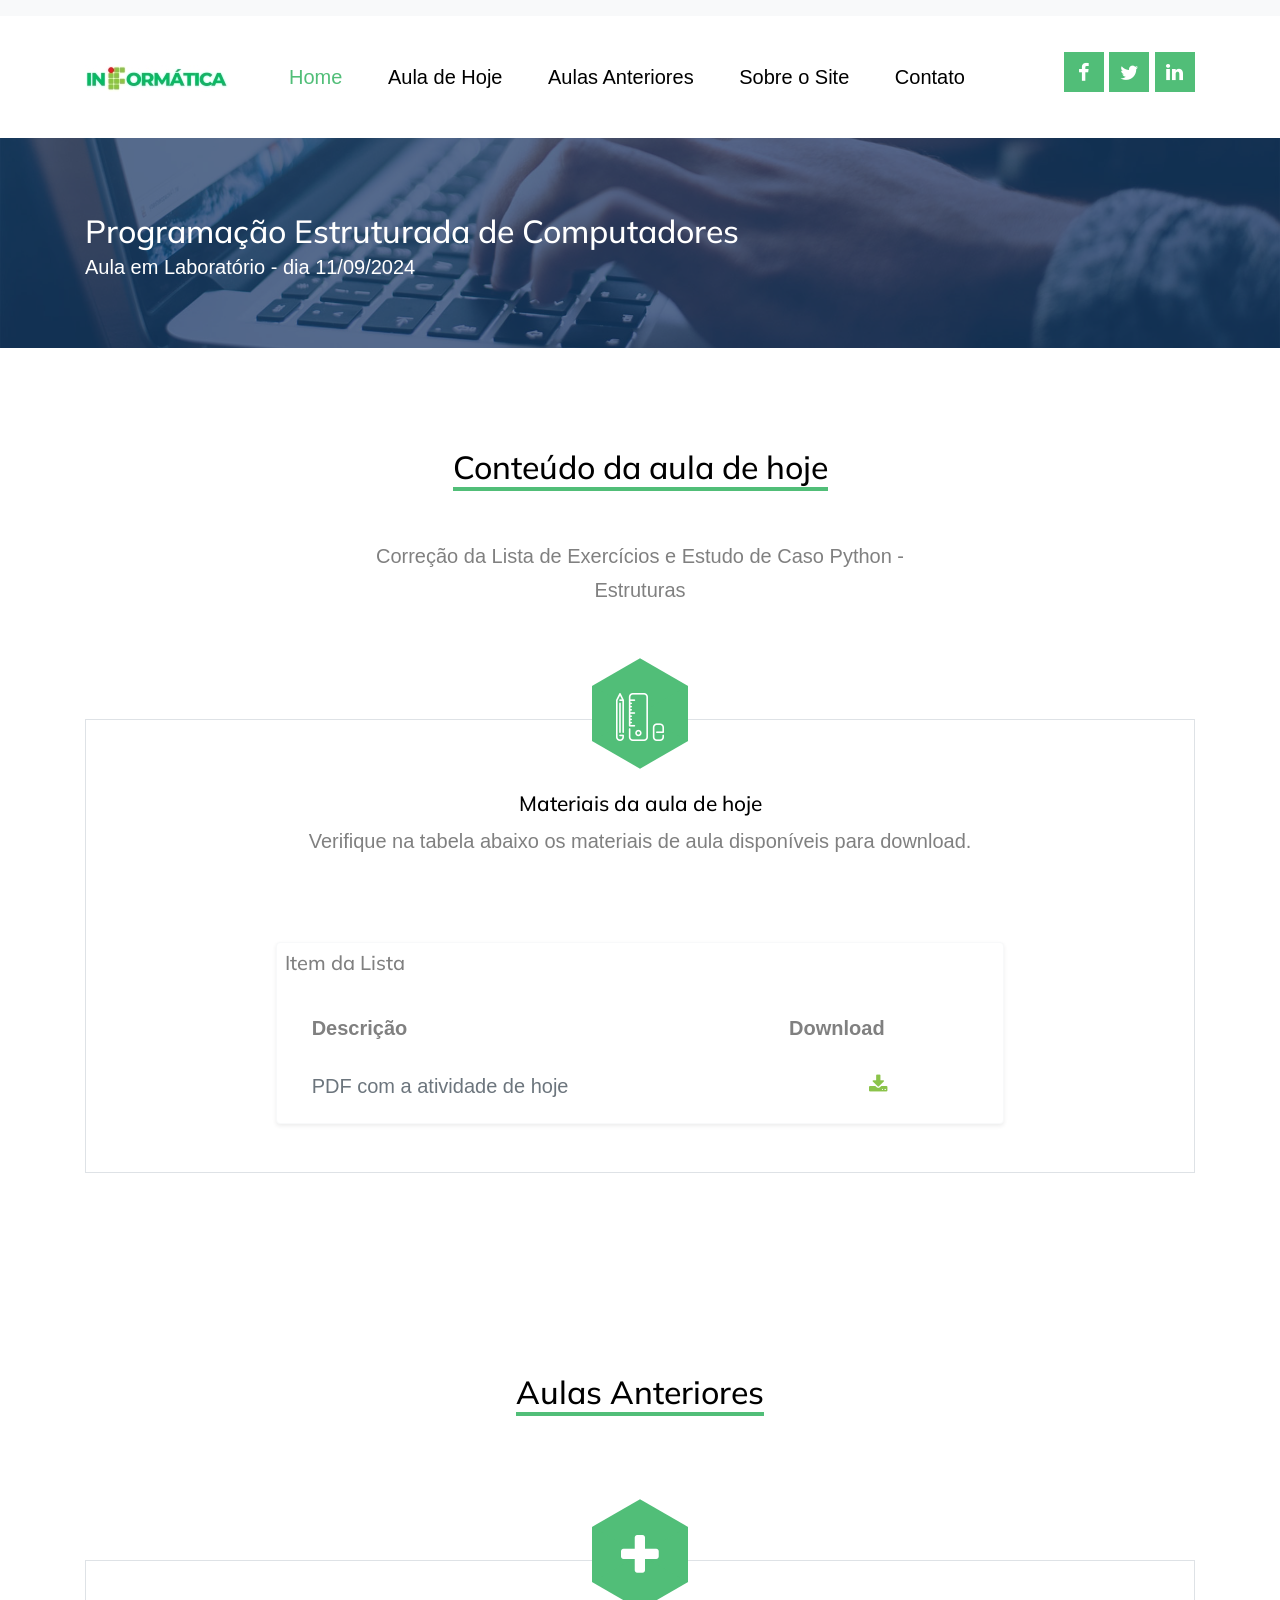
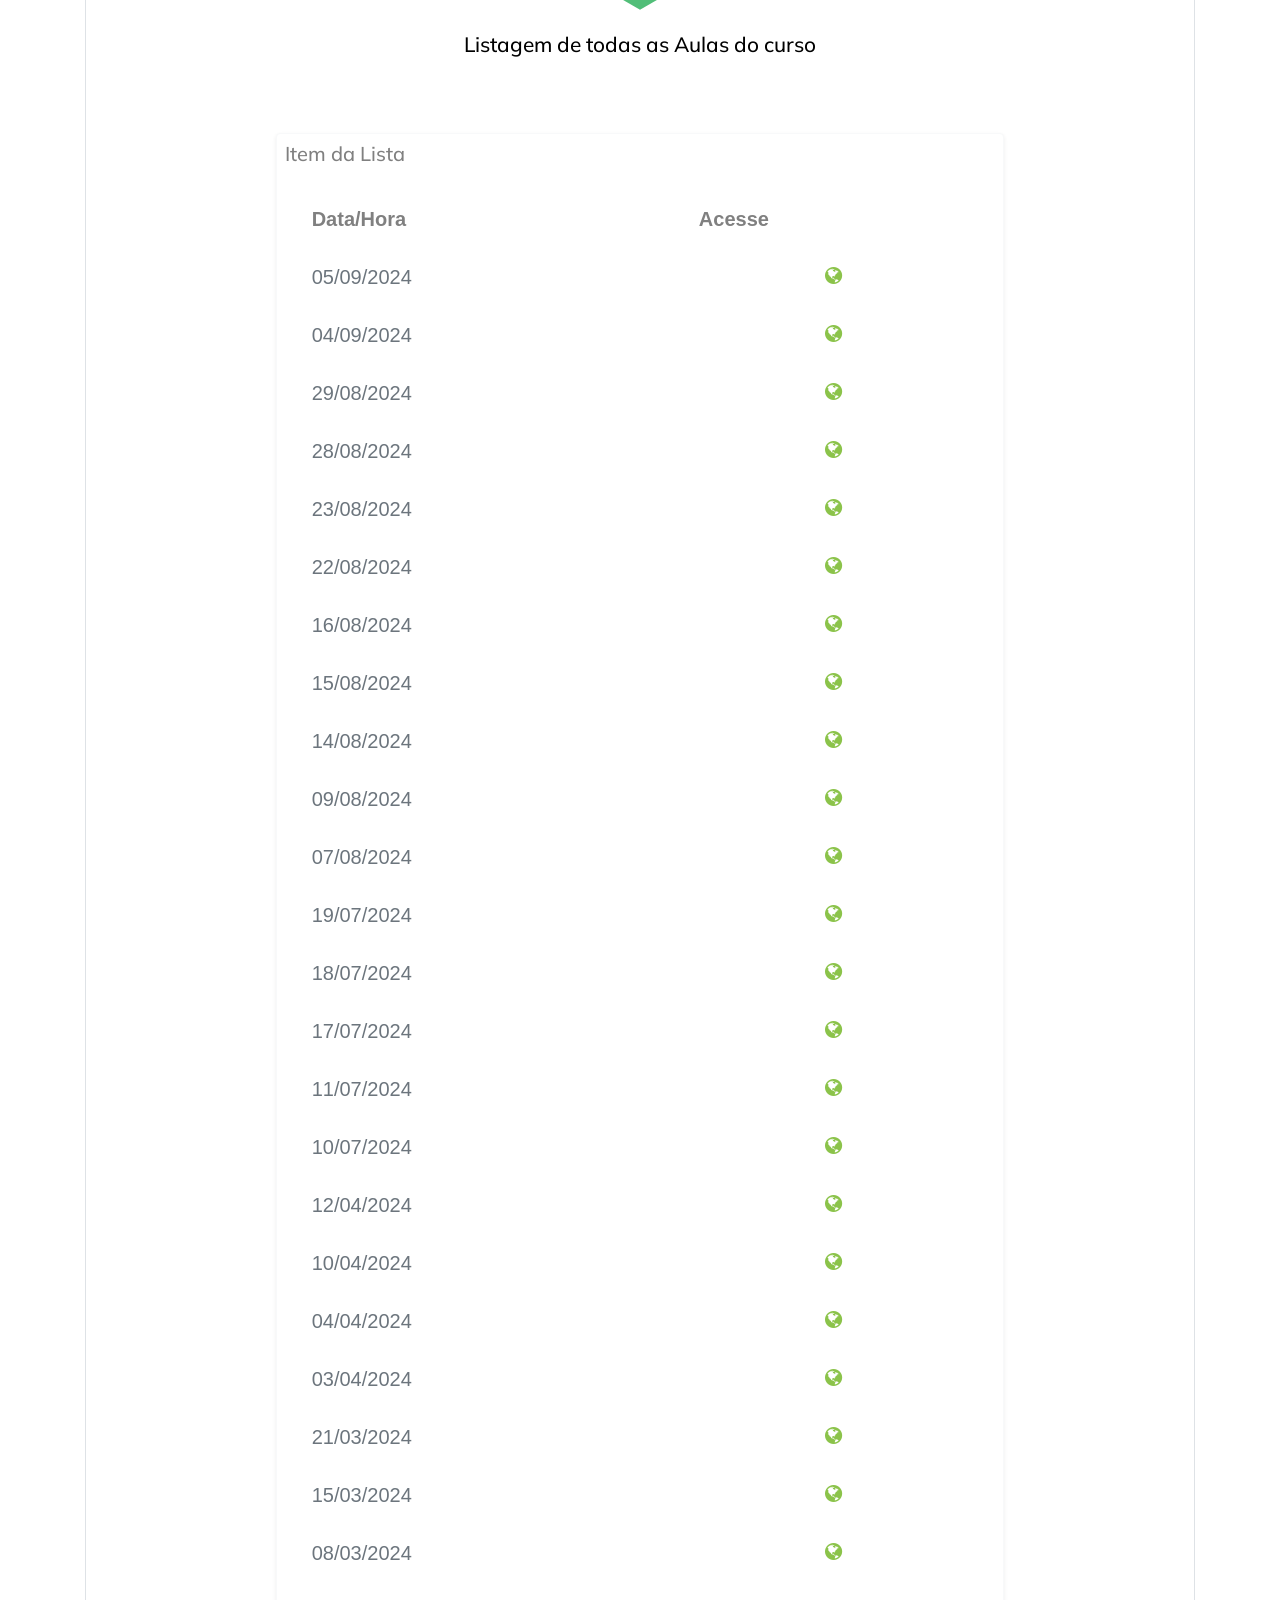
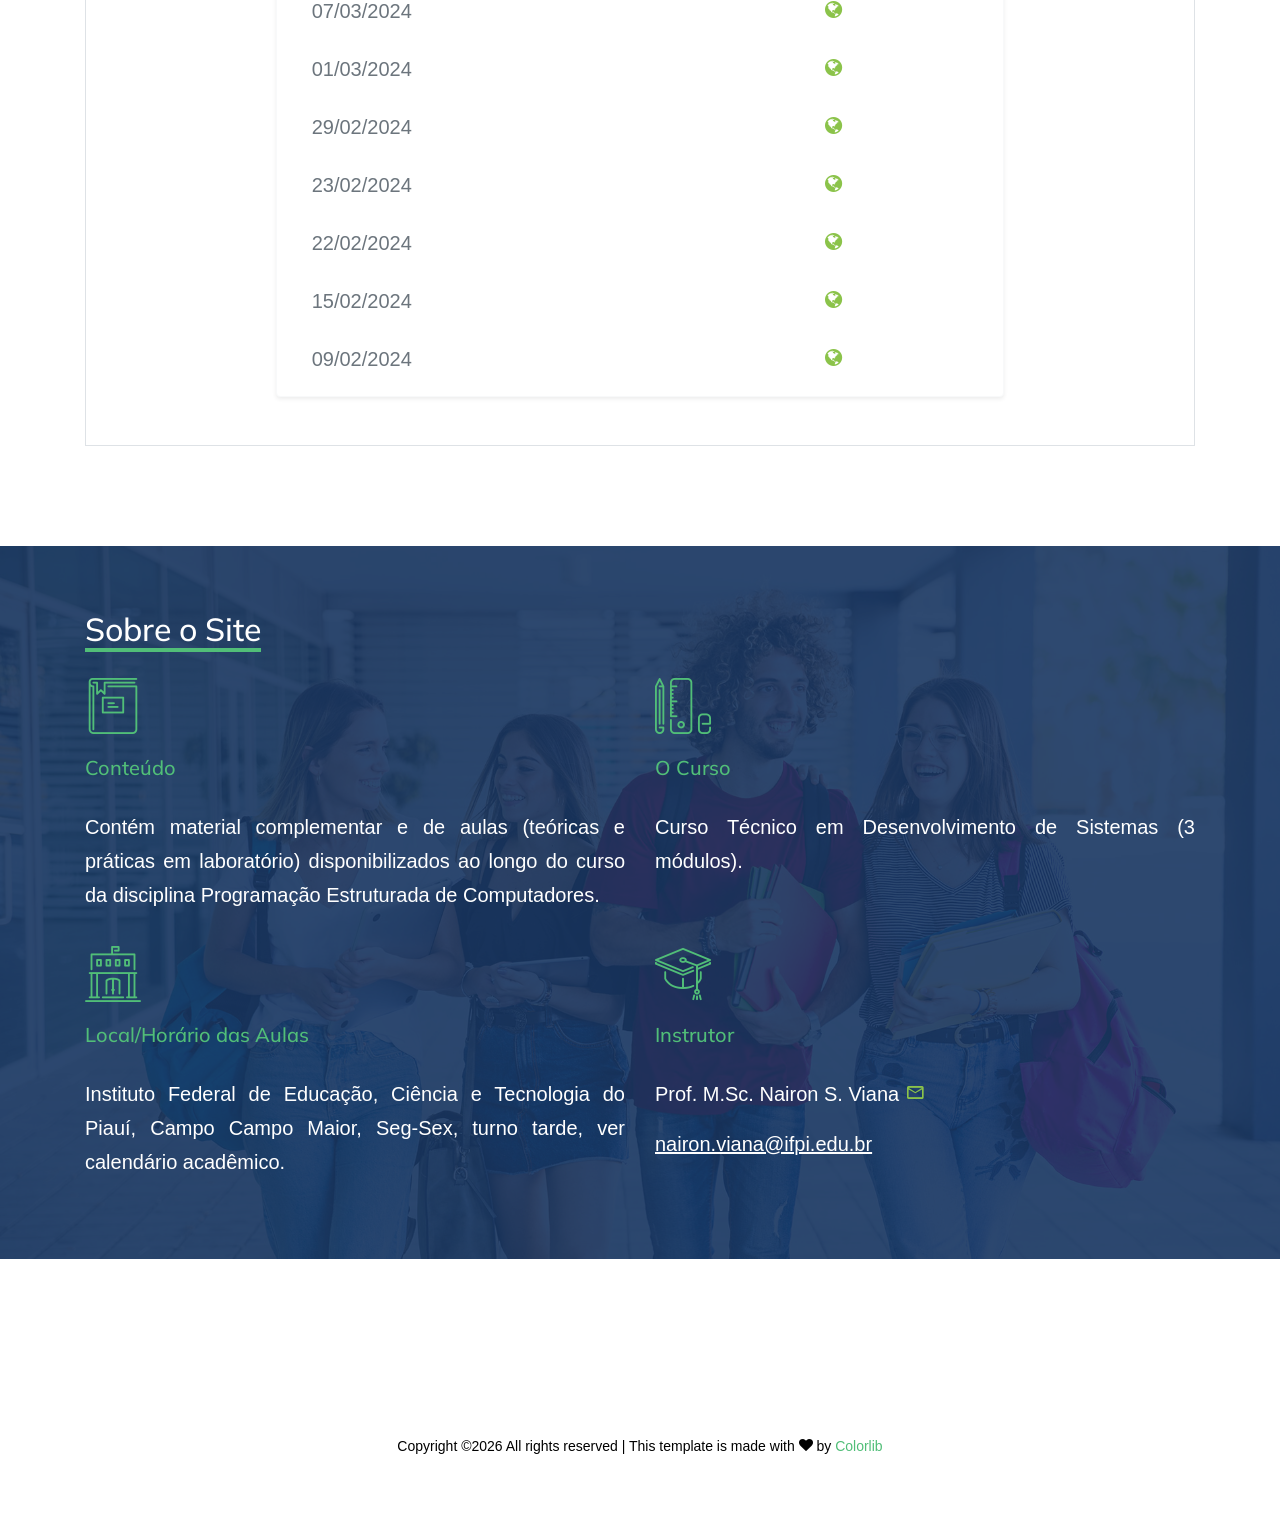
==== commit c27c9e2f: "Data da aula de hoje" ====
--- a/index.html
+++ b/index.html
@@ -169,7 +169,7 @@
           <div class="row align-items-end">
             <div class="col-lg-12">
               <h2 class="mb-0">Programação Estruturada de Computadores</h2>
-              <p>Aula em Laboratório - dia 28/08/2024</p>
+              <p>Aula em Laboratório - dia 11/09/2024</p>
             </div>
           </div>
         </div>
@@ -187,7 +187,7 @@
             <h2 class="section-title-underline mb-5">
               <span id="today">Conteúdo da aula de hoje</span>
             </h2>
-            <p>Estrutura de Repetição While: sintaxe, comandos e exemplos.</p>
+            <p>Correção da Lista de Exercícios e Estudo de Caso Python - Estruturas</p>
             
           </div>
         </div>
@@ -218,63 +218,19 @@
                                 <th>Download</th>
                               </tr>
                             </thead>
-                            <tbody>
-                              <tr>
+                            <tbody>                                
+                              <tr>
+
                                 <td class="text-justify">
-                                  <span class="text-secondary fs-7">exemplo1.py</span>
-                                </td>
-
-                                <td class="text-center">
-                                  <!--<h6 class="mb-1">Bootstrap</h6>-->                                  
-                                    <a href="./materiais/exemplo1.py" target="_blank"><span class="text-success social-wrap icon-download text-secondary md-7"></span></a>                                                                    
-                                </td>
-                              </tr>                                                                                        
-                              
-                              <tr>
-
-                                <td class="text-justify">
-                                  <span class="text-secondary fs-7">exemplo2.py</span>
-                                </td>
-
-                                <td class="text-center">
-                                  <!--<h6 class="mb-1">Bootstrap</h6>-->                                  
-                                    <a href="./materiais/exemplo2.py" target="_blank"><span class="text-success social-wrap icon-download text-secondary md-7"></span></a>                                                                    
-                                </td>
-                              </tr>  
-                              
-                              <tr>
-
-                                <td class="text-justify">
-                                  <span class="text-secondary fs-7">exemplo3.py</span>
-                                </td>
-
-                                <td class="text-center">
-                                  <!--<h6 class="mb-1">Bootstrap</h6>-->                                  
-                                    <a href="./materiais/exemplo3.py" target="_blank"><span class="text-success social-wrap icon-download text-secondary md-7"></span></a>                                                                    
-                                </td>
-                              </tr> 
-
-                              <tr>
-                                <td class="text-justify">
-                                  <span class="text-secondary fs-7">exemplo4.py</span>
-                                </td>
-
-                                <td class="text-center">
-                                  <!--<h6 class="mb-1">Bootstrap</h6>-->                                  
-                                    <a href="./materiais/exemplo4.py" target="_blank"><span class="text-success social-wrap icon-download text-secondary md-7"></span></a>                                                                    
-                                </td>
-                              </tr>  
-                              <tr>
-
-                                <td class="text-justify">
-                                  <span class="text-secondary fs-7">exemplo5.py</span>
-                                </td>
-
-                                <td class="text-center">
-                                  <!--<h6 class="mb-1">Bootstrap</h6>-->                                  
-                                    <a href="./materiais/exemplo5.py" target="_blank"><span class="text-success social-wrap icon-download text-secondary md-7"></span></a>                                                                    
-                                </td>
-                              </tr>  
+                                  <span class="text-secondary fs-7">PDF com a atividade de hoje</span>
+                                </td>
+
+                                <td class="text-center">
+                                  <!--<h6 class="mb-1">Bootstrap</h6>-->                                  
+                                    <a href="./materiais/Atividade_Pratica_Aula_TRABALHO_11_09_2024.pdf" target="_blank"><span class="text-success social-wrap icon-download text-secondary md-7"></span></a>                                                                    
+                                </td>
+                              </tr>
+
                             </tbody>
                           </table>
                         </div>
@@ -327,6 +283,55 @@
                               </tr>
                             </thead>
                             <tbody>
+
+                              <tr>
+                                
+                                <td>
+                                  <span class="text-secondary fs-7">05/09/2024</span>
+                                </td>
+
+                                <td class="text-center">
+                                  <!--<h6 class="mb-1">Bootstrap</h6>-->                                
+                                    <a href="../../../anteriores/09-24/05/index.html"><span class="text-success social-wrap icon-globe text-secondary md-7"></span></a>                                                                    
+                                </td>
+                              </tr>
+
+                              <tr>
+                                
+                                <td>
+                                  <span class="text-secondary fs-7">04/09/2024</span>
+                                </td>
+
+                                <td class="text-center">
+                                  <!--<h6 class="mb-1">Bootstrap</h6>-->                                
+                                    <a href="./anteriores/09-24/04/index.html"><span class="text-success social-wrap icon-globe text-secondary md-7"></span></a>                                                                    
+                                </td>
+                              </tr>
+
+                              <tr>
+                                
+                                <td>
+                                  <span class="text-secondary fs-7">29/08/2024</span>
+                                </td>
+
+                                <td class="text-center">
+                                  <!--<h6 class="mb-1">Bootstrap</h6>-->                                
+                                    <a href="./anteriores/08-24/29/index.html"><span class="text-success social-wrap icon-globe text-secondary md-7"></span></a>                                                                    
+                                </td>
+                              </tr>
+
+                              <tr>
+                                
+                                <td>
+                                  <span class="text-secondary fs-7">28/08/2024</span>
+                                </td>
+
+                                <td class="text-center">
+                                  <!--<h6 class="mb-1">Bootstrap</h6>-->                                
+                                    <a href="./anteriores/08-24/28/index.html"><span class="text-success social-wrap icon-globe text-secondary md-7"></span></a>                                                                    
+                                </td>
+                              </tr>
+
                               <tr>
                                 
                                 <td>
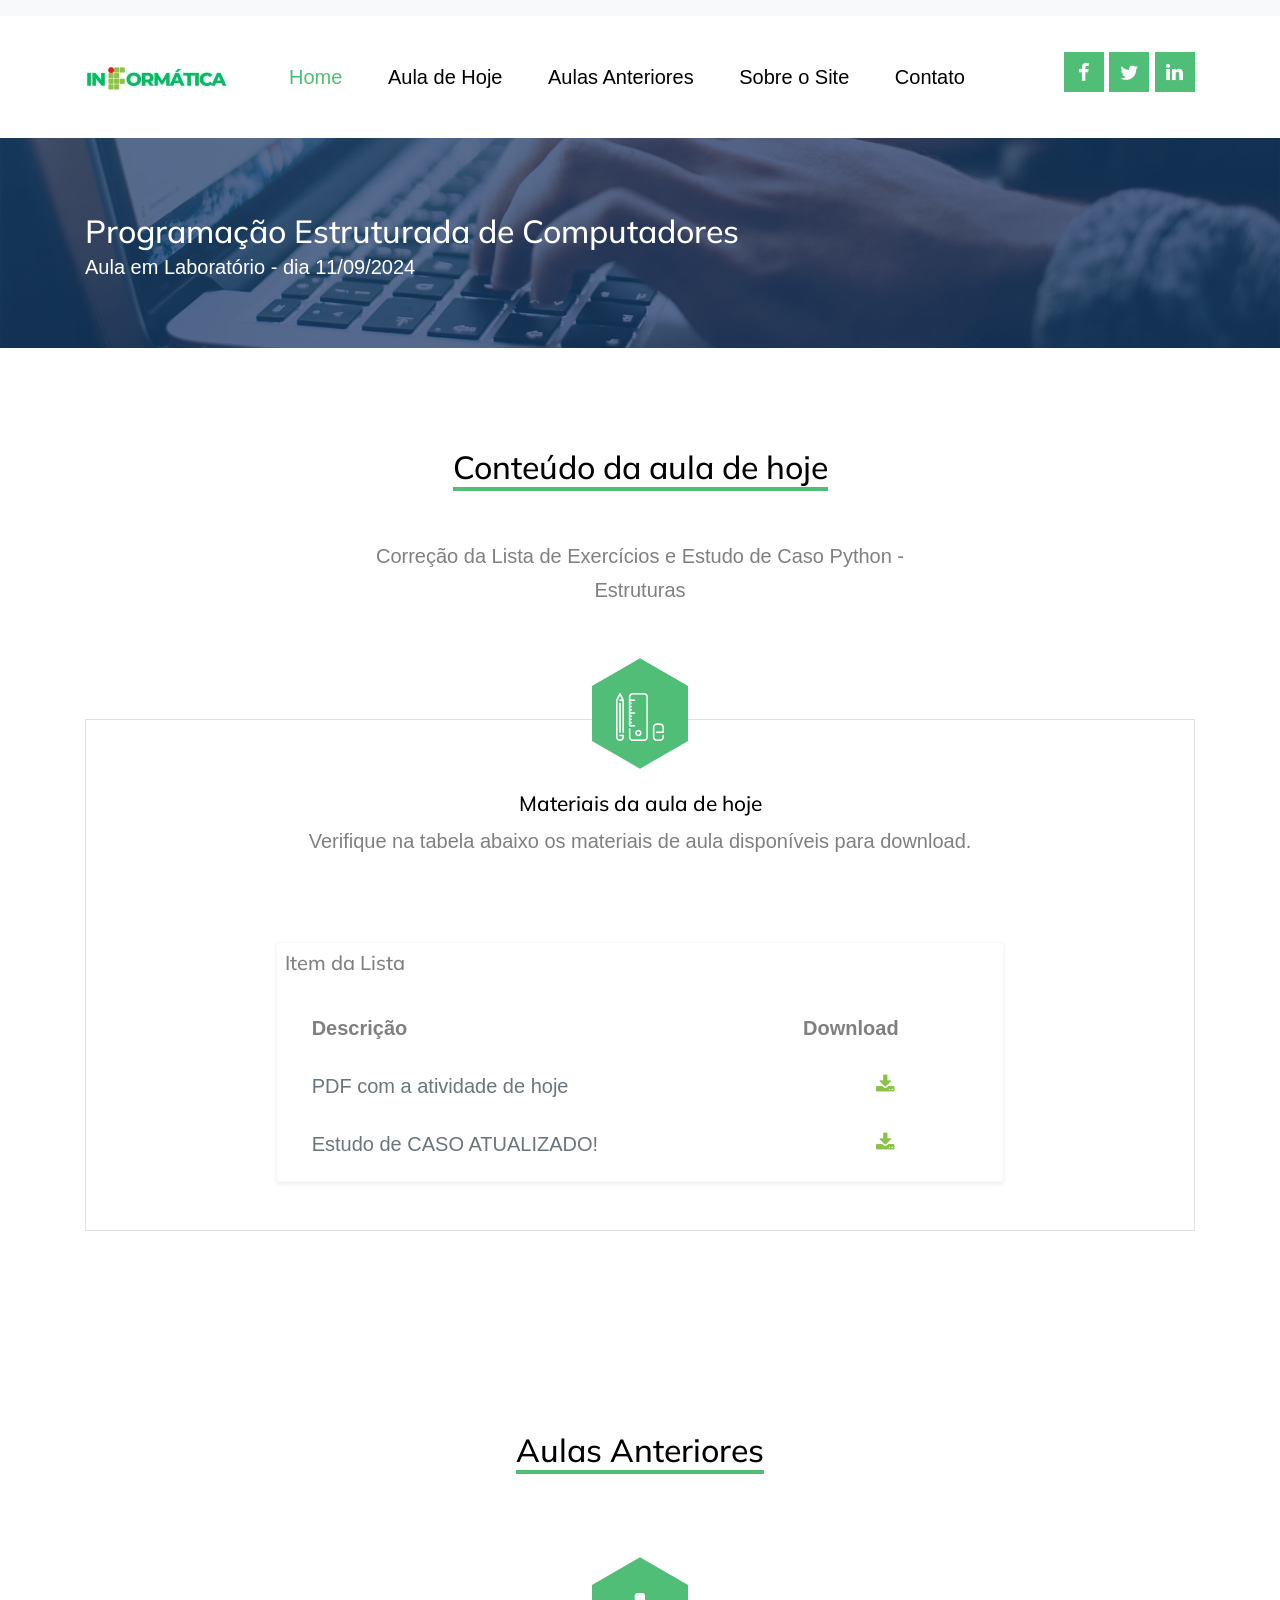
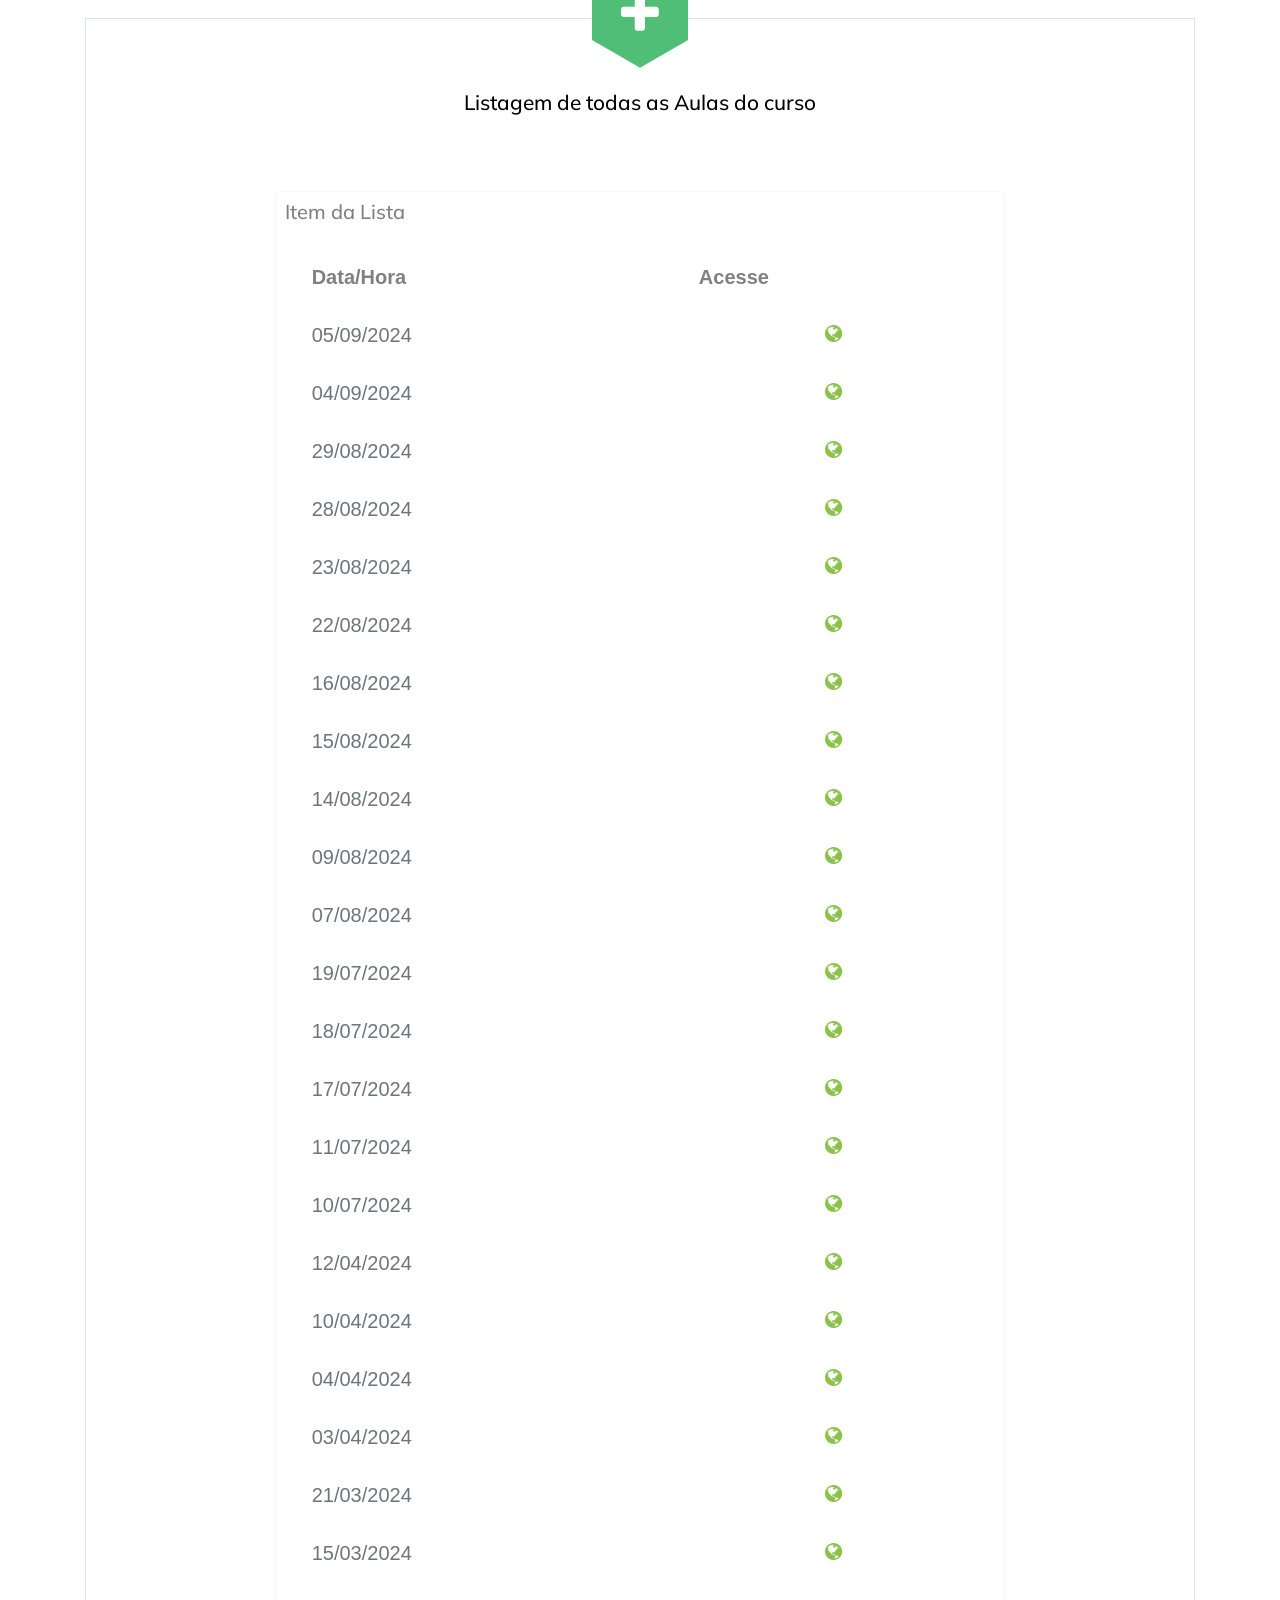
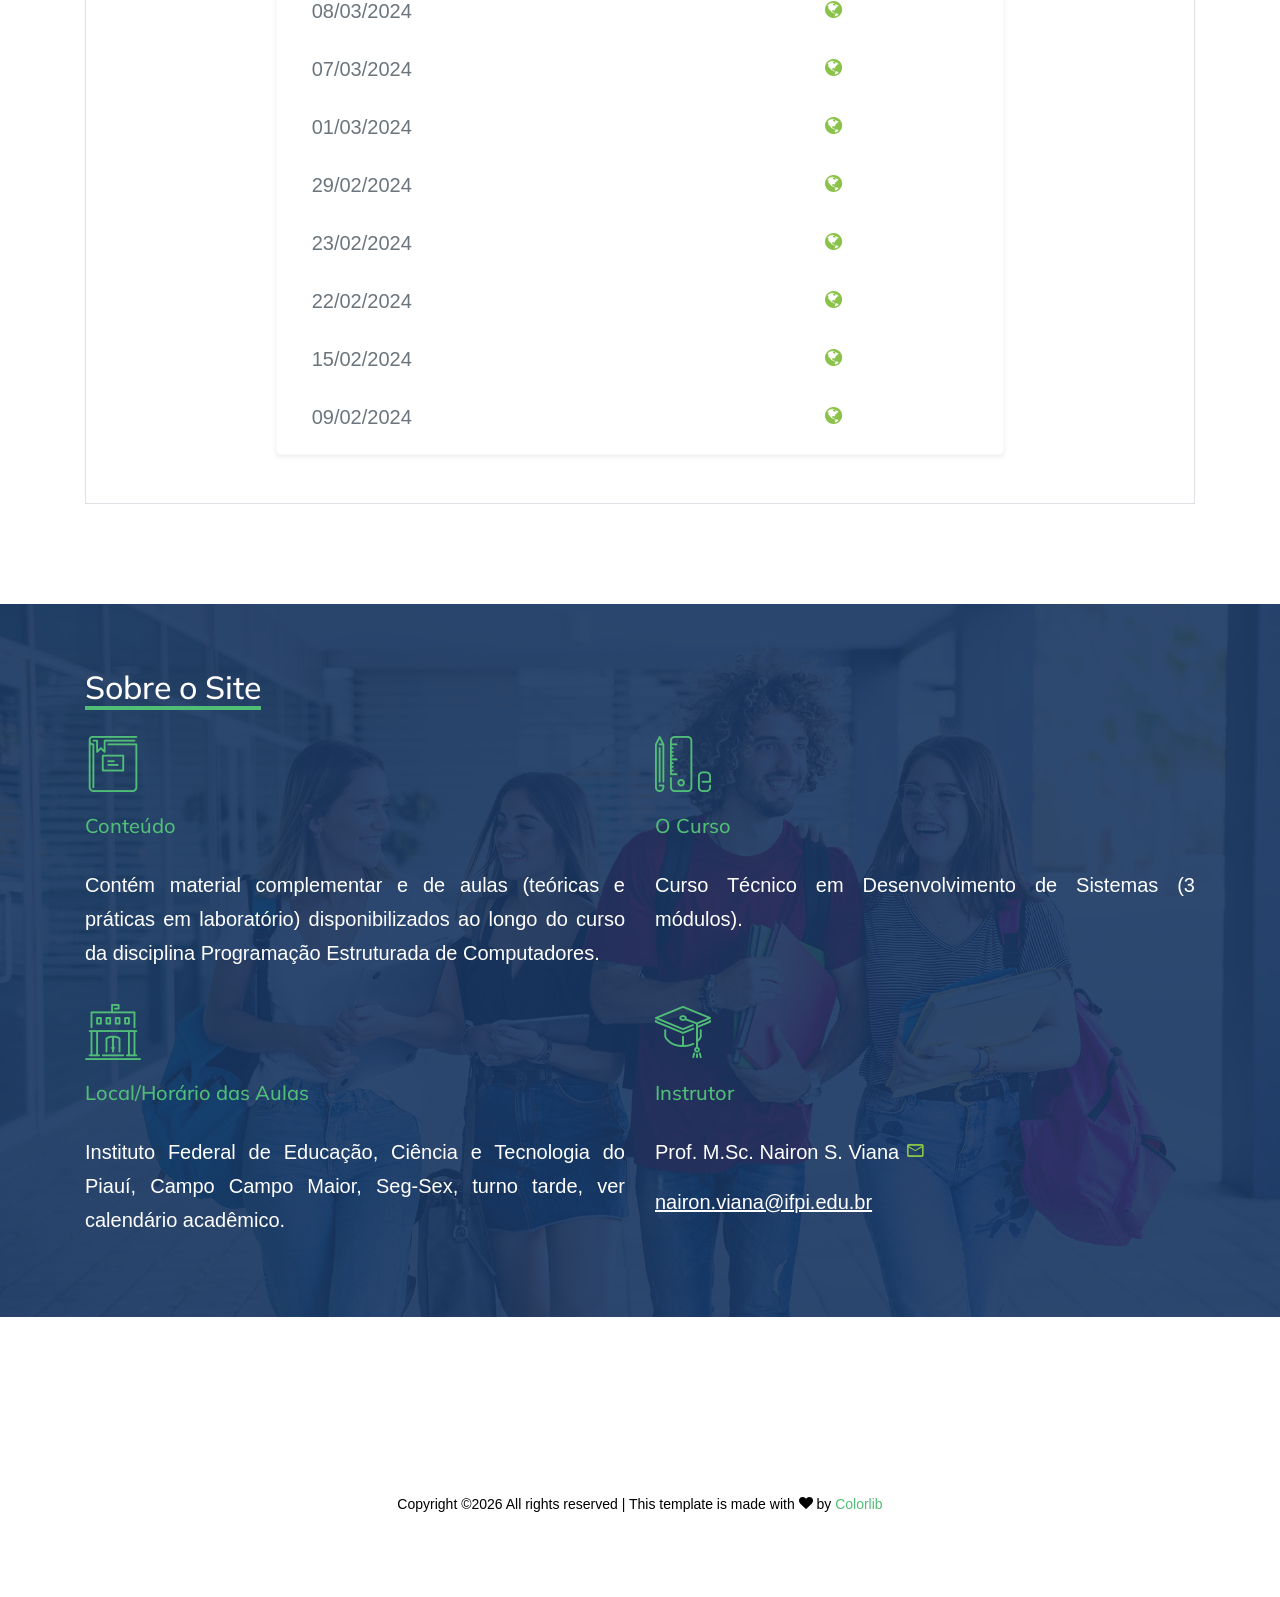
==== commit 73e22463: "Atualizado - estudo de caso" ====
--- a/index.html
+++ b/index.html
@@ -231,6 +231,18 @@
                                 </td>
                               </tr>
 
+                              <tr>
+
+                                <td class="text-justify">
+                                  <span class="text-secondary fs-7">Estudo de CASO ATUALIZADO!</span>
+                                </td>
+
+                                <td class="text-center">
+                                  <!--<h6 class="mb-1">Bootstrap</h6>-->                                  
+                                    <a href="./materiais/estudodecaso.py" target="_blank"><span class="text-success social-wrap icon-download text-secondary md-7"></span></a>                                                                    
+                                </td>
+                              </tr>
+
                             </tbody>
                           </table>
                         </div>
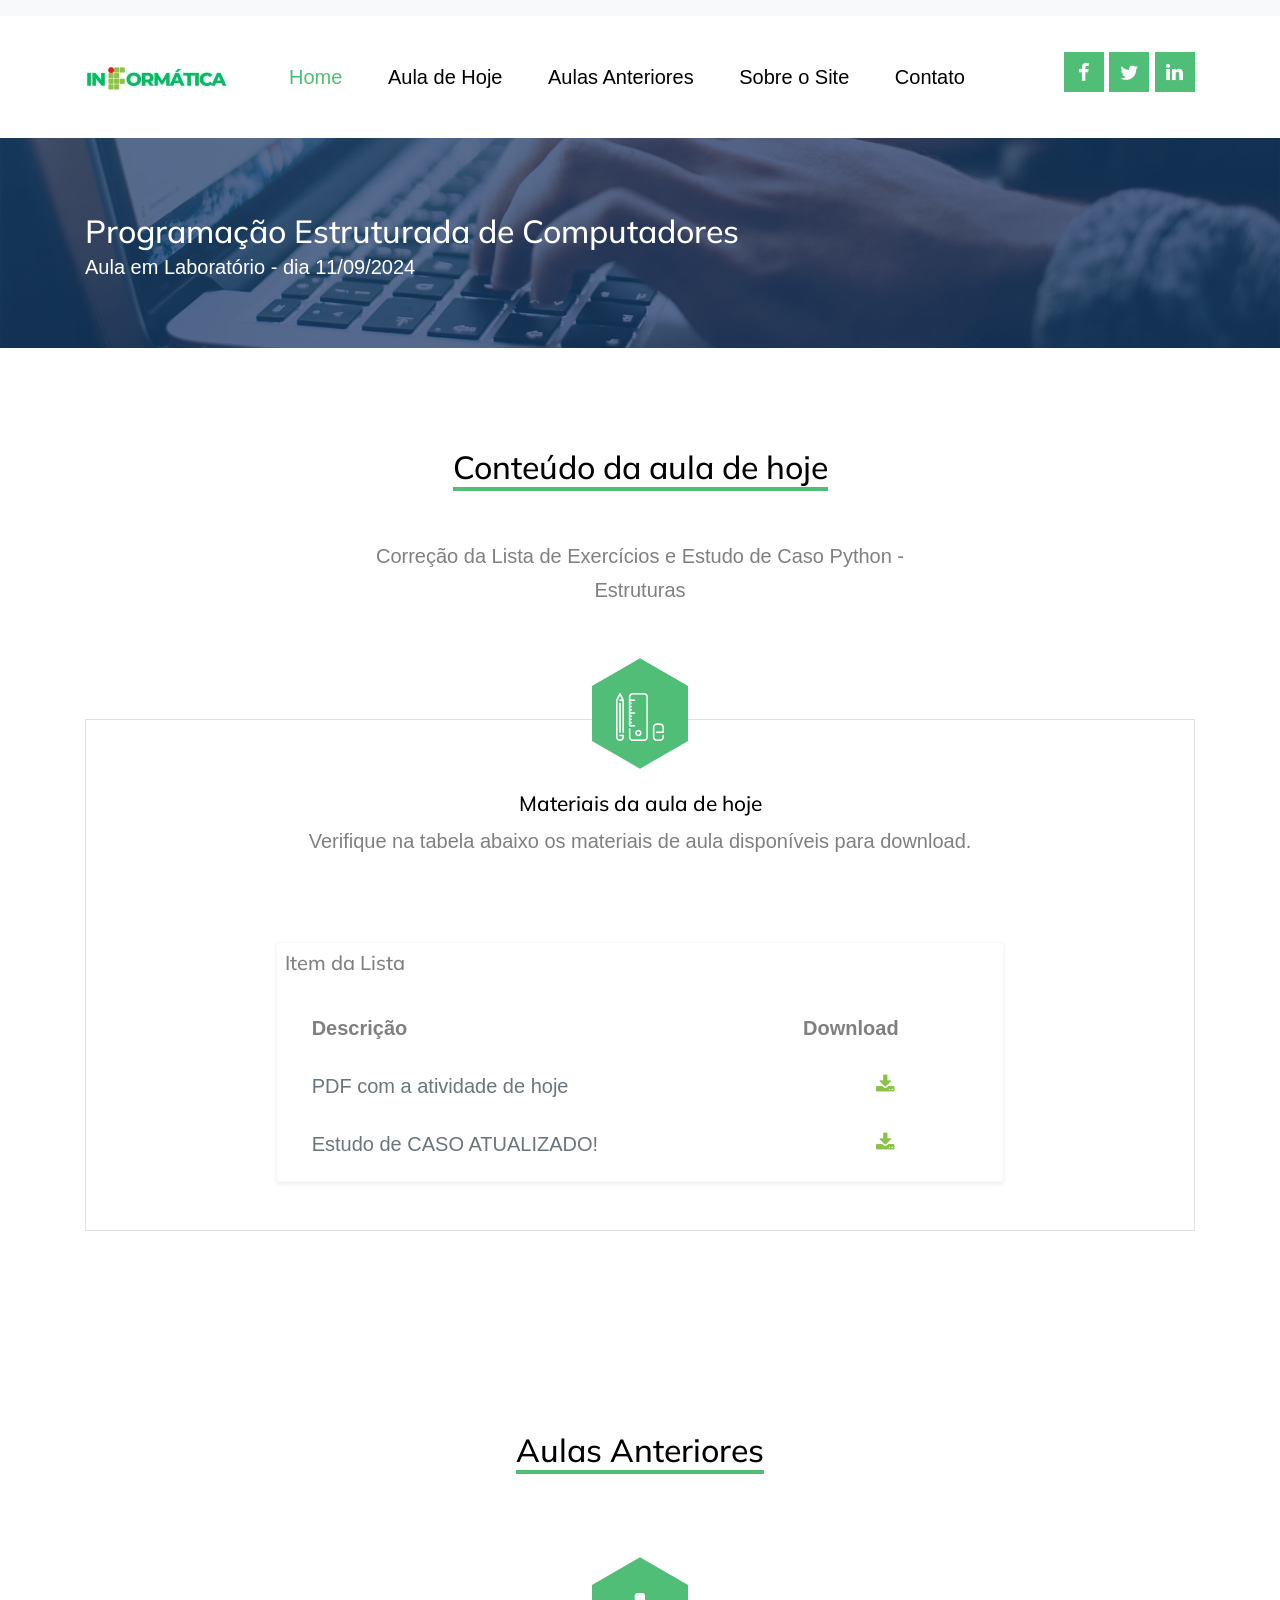
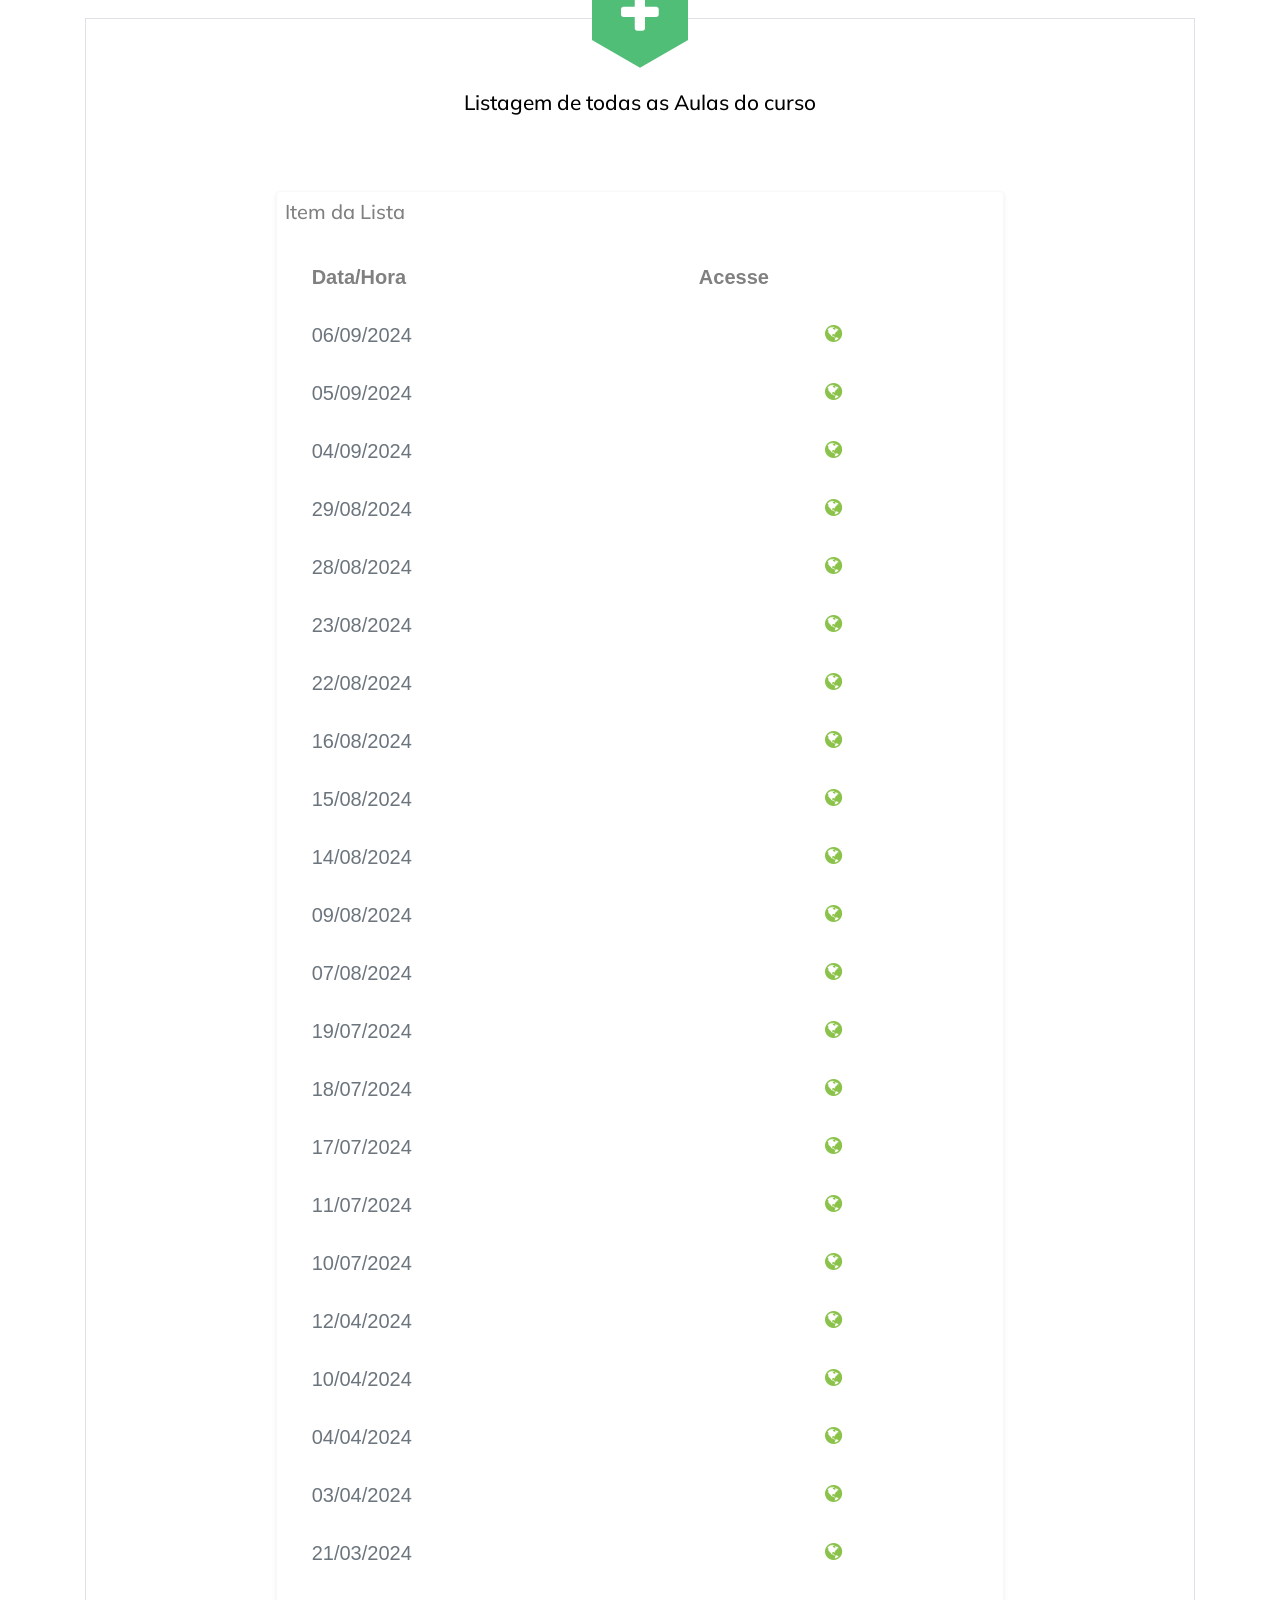
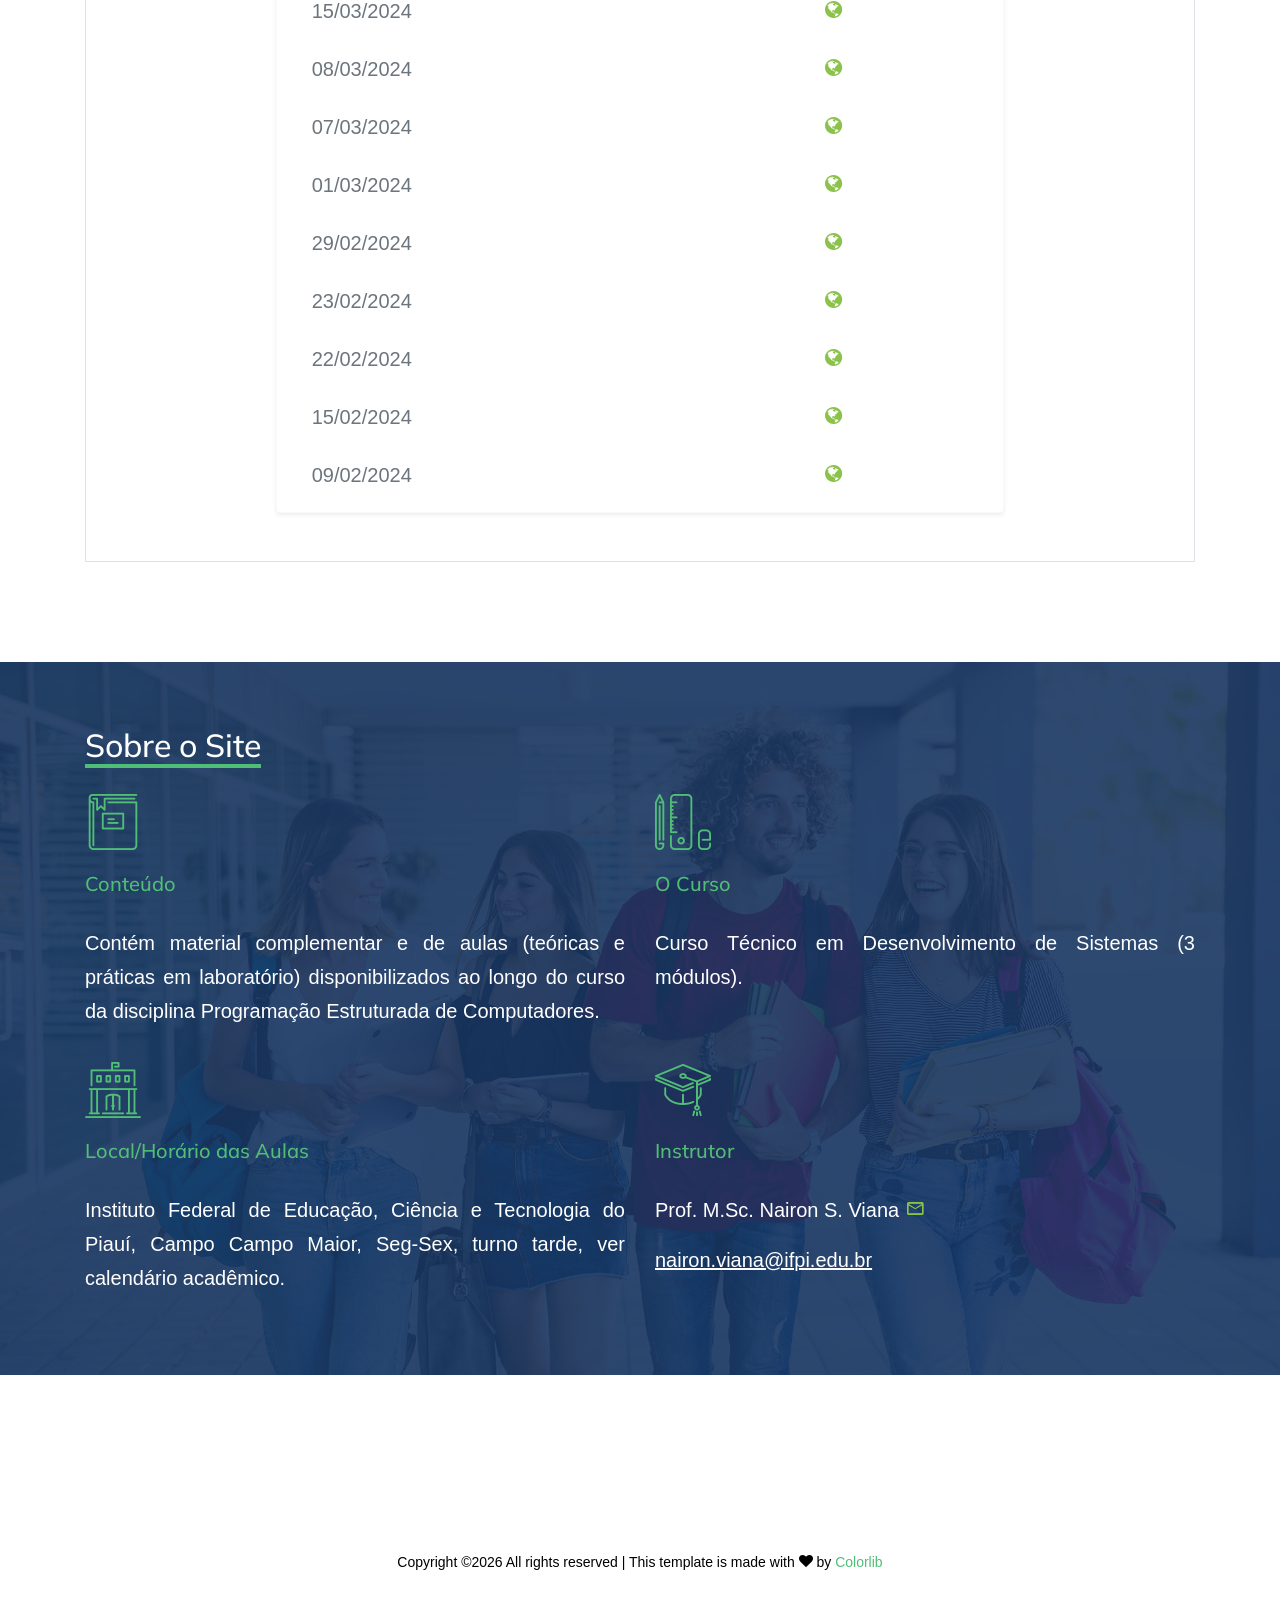
==== commit 85dfe24d: "Ajustes nos links das aulas anteriores" ====
--- a/index.html
+++ b/index.html
@@ -299,12 +299,24 @@
                               <tr>
                                 
                                 <td>
+                                  <span class="text-secondary fs-7">06/09/2024</span>
+                                </td>
+
+                                <td class="text-center">
+                                  <!--<h6 class="mb-1">Bootstrap</h6>-->                                
+                                    <a href="./anteriores/09-24/06/index.html"><span class="text-success social-wrap icon-globe text-secondary md-7"></span></a>                                                                    
+                                </td>
+                              </tr>
+
+                              <tr>
+                                
+                                <td>
                                   <span class="text-secondary fs-7">05/09/2024</span>
                                 </td>
 
                                 <td class="text-center">
                                   <!--<h6 class="mb-1">Bootstrap</h6>-->                                
-                                    <a href="../../../anteriores/09-24/05/index.html"><span class="text-success social-wrap icon-globe text-secondary md-7"></span></a>                                                                    
+                                    <a href="./anteriores/09-24/05/index.html"><span class="text-success social-wrap icon-globe text-secondary md-7"></span></a>                                                                    
                                 </td>
                               </tr>
 
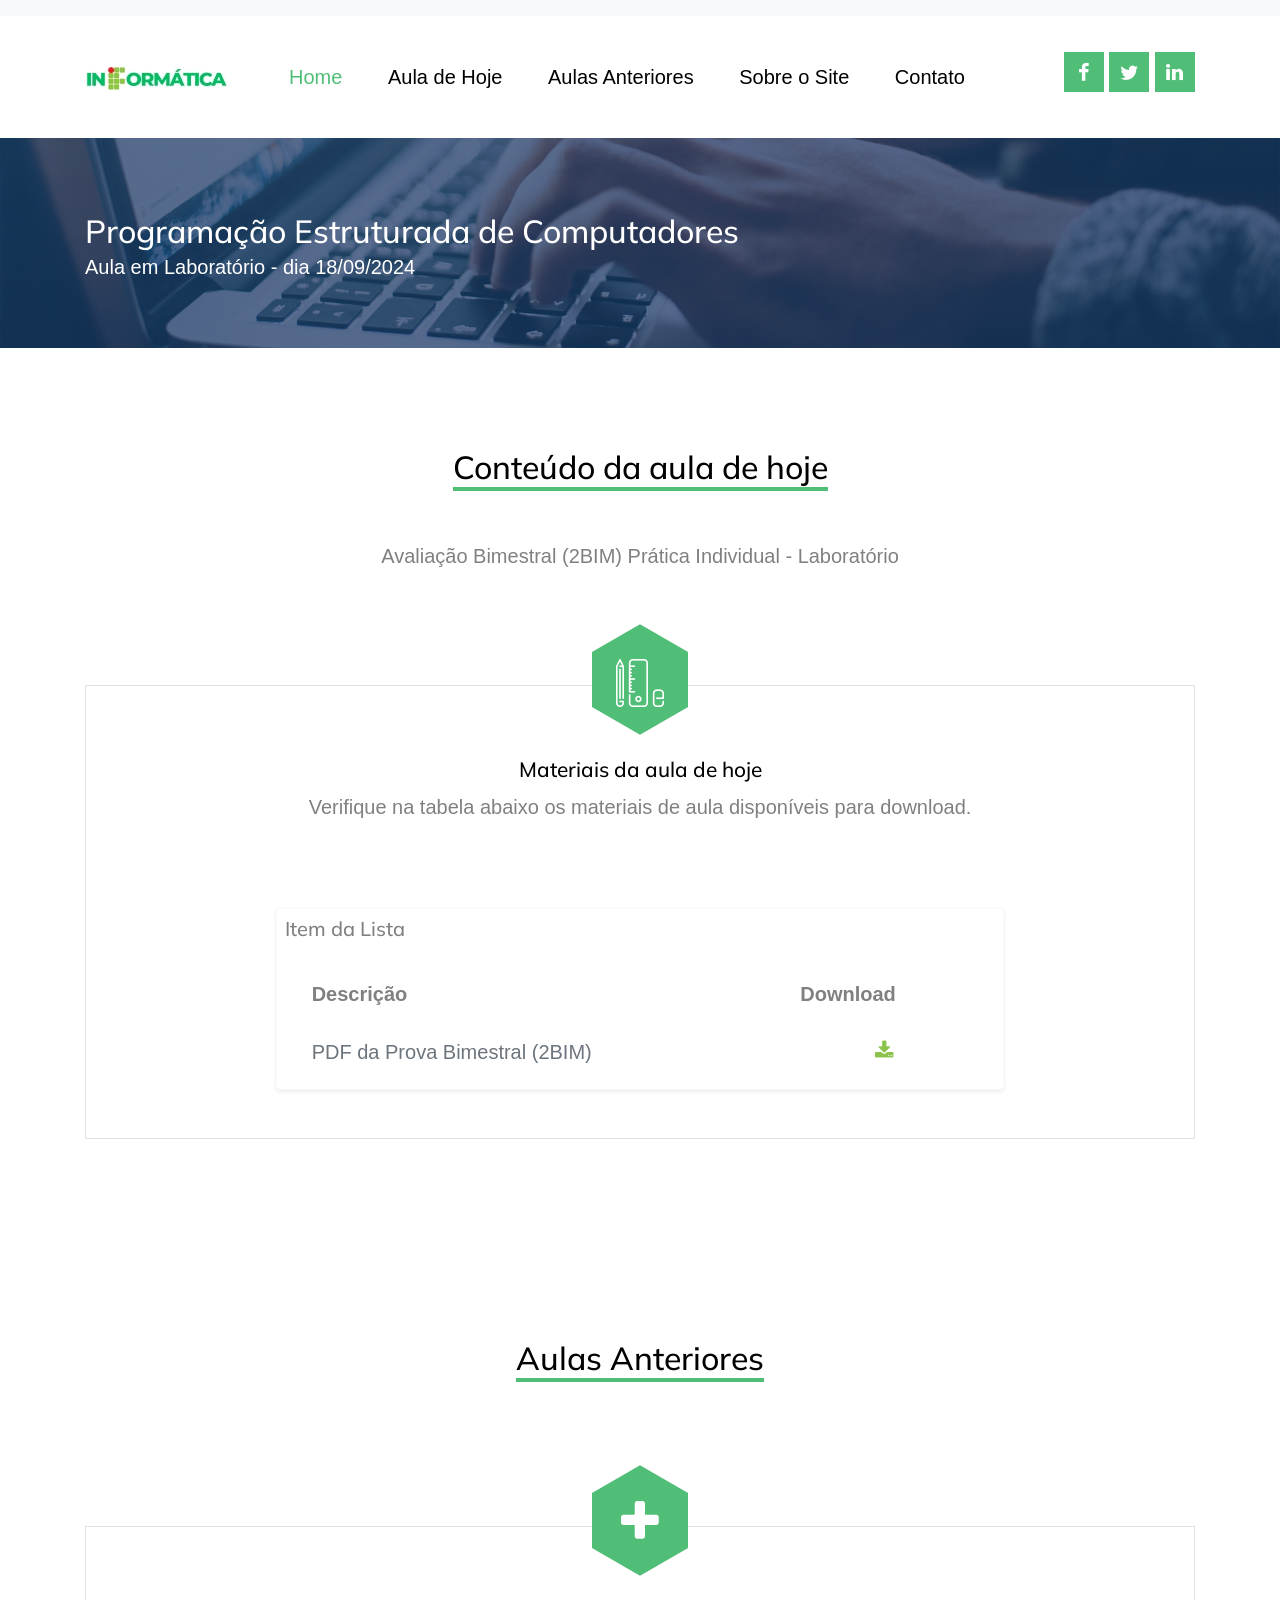
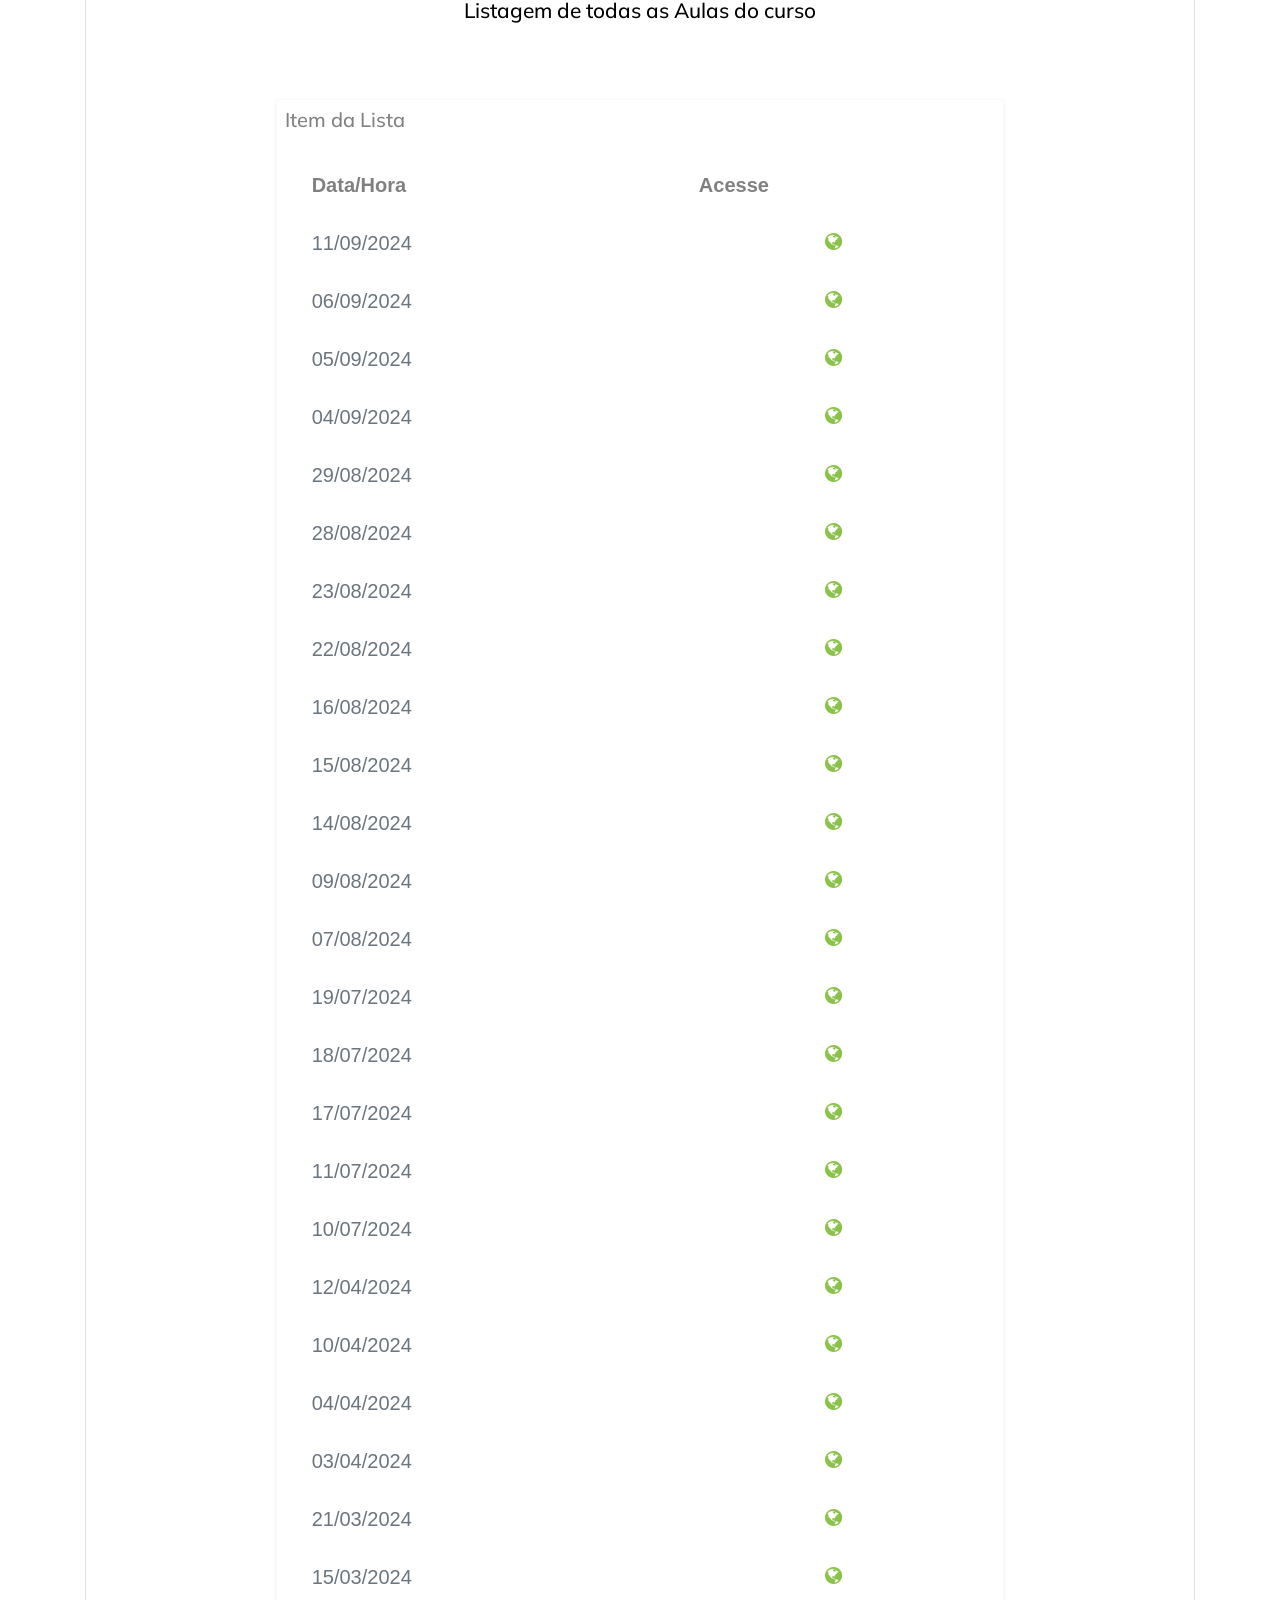
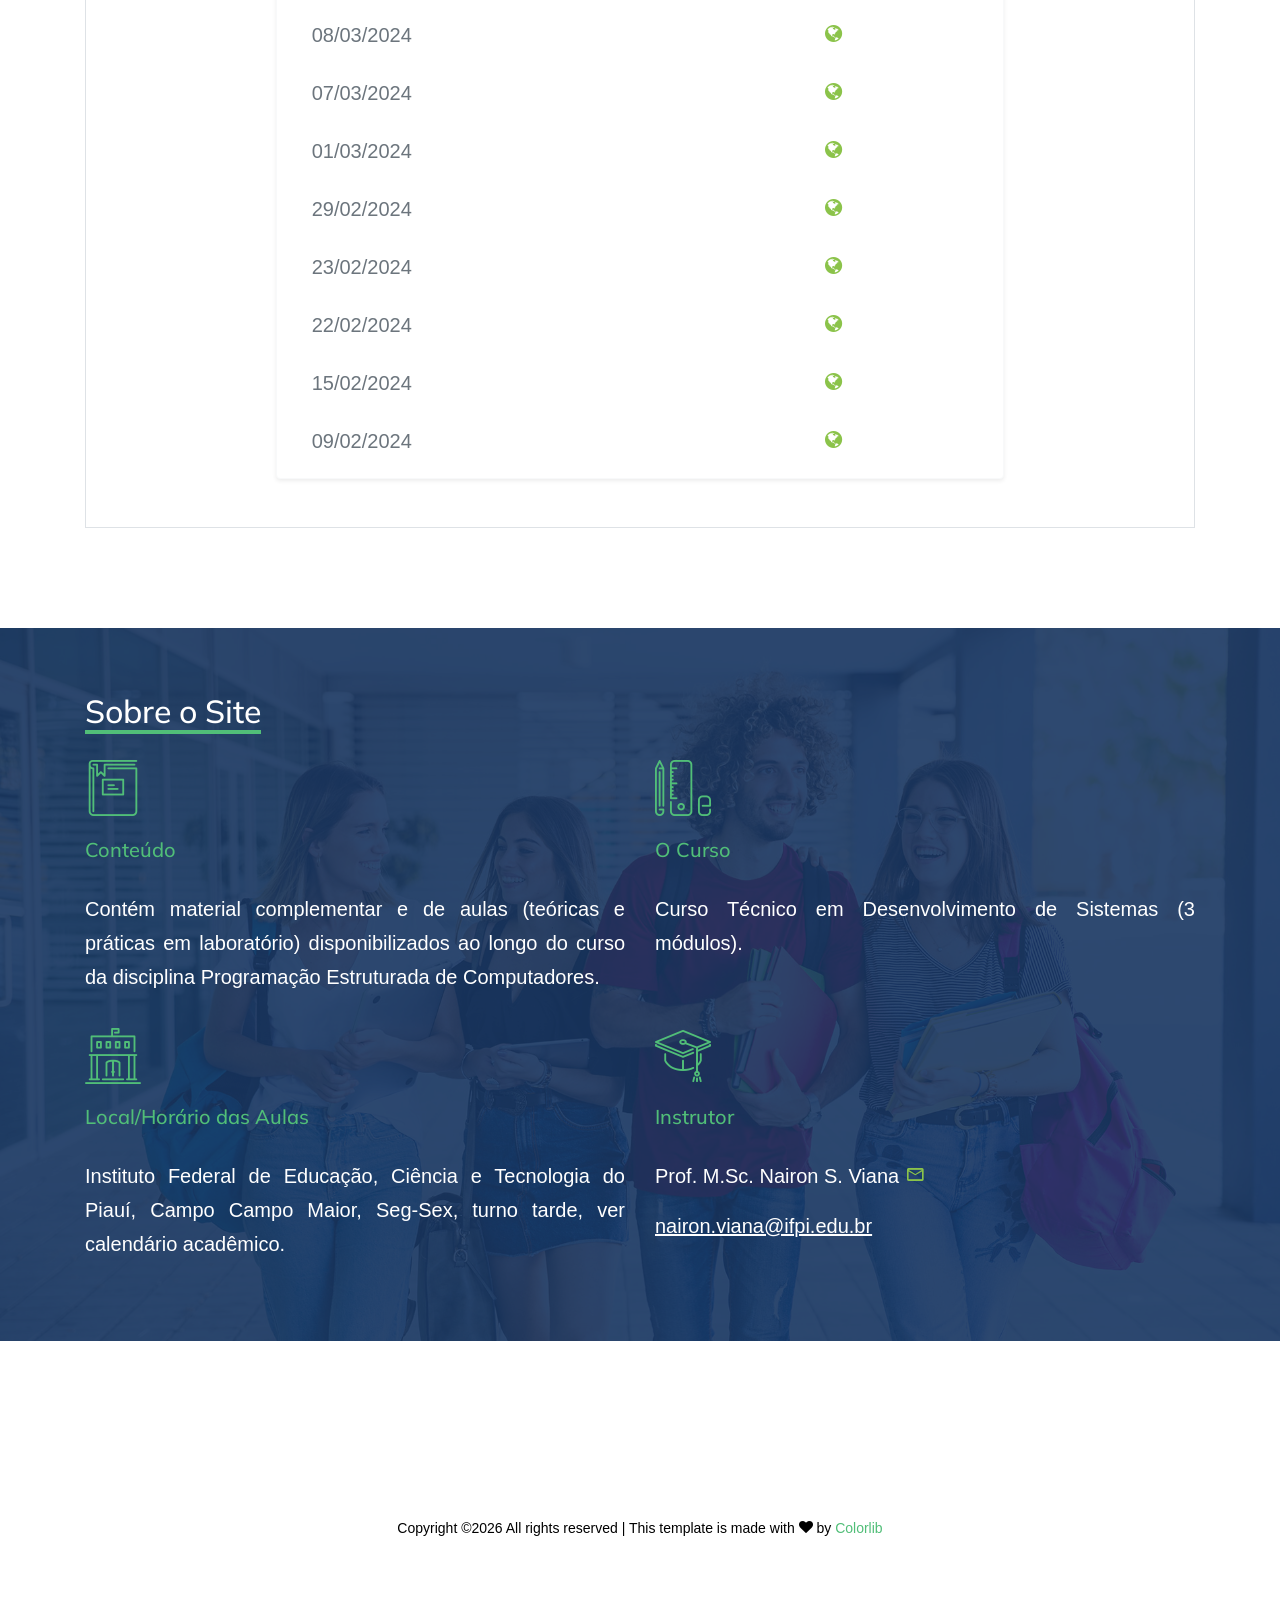
==== commit d9d4cc54: "Inclusao dos links das aulas anteriores" ====
--- a/index.html
+++ b/index.html
@@ -169,7 +169,7 @@
           <div class="row align-items-end">
             <div class="col-lg-12">
               <h2 class="mb-0">Programação Estruturada de Computadores</h2>
-              <p>Aula em Laboratório - dia 11/09/2024</p>
+              <p>Aula em Laboratório - dia 18/09/2024</p>
             </div>
           </div>
         </div>
@@ -187,7 +187,7 @@
             <h2 class="section-title-underline mb-5">
               <span id="today">Conteúdo da aula de hoje</span>
             </h2>
-            <p>Correção da Lista de Exercícios e Estudo de Caso Python - Estruturas</p>
+            <p>Avaliação Bimestral (2BIM) Prática Individual - Laboratório</p>
             
           </div>
         </div>
@@ -222,24 +222,12 @@
                               <tr>
 
                                 <td class="text-justify">
-                                  <span class="text-secondary fs-7">PDF com a atividade de hoje</span>
-                                </td>
-
-                                <td class="text-center">
-                                  <!--<h6 class="mb-1">Bootstrap</h6>-->                                  
-                                    <a href="./materiais/Atividade_Pratica_Aula_TRABALHO_11_09_2024.pdf" target="_blank"><span class="text-success social-wrap icon-download text-secondary md-7"></span></a>                                                                    
-                                </td>
-                              </tr>
-
-                              <tr>
-
-                                <td class="text-justify">
-                                  <span class="text-secondary fs-7">Estudo de CASO ATUALIZADO!</span>
-                                </td>
-
-                                <td class="text-center">
-                                  <!--<h6 class="mb-1">Bootstrap</h6>-->                                  
-                                    <a href="./materiais/estudodecaso.py" target="_blank"><span class="text-success social-wrap icon-download text-secondary md-7"></span></a>                                                                    
+                                  <span class="text-secondary fs-7">PDF da Prova Bimestral (2BIM)</span>
+                                </td>
+
+                                <td class="text-center">
+                                  <!--<h6 class="mb-1">Bootstrap</h6>-->                                  
+                                    <a href="./materiais/PROVA_BIMESTRAL_Atividade_Pratica_Aula_TRABALHO_18_09_2024.pdf" target="_blank"><span class="text-success social-wrap icon-download text-secondary md-7"></span></a>                                                                    
                                 </td>
                               </tr>
 
@@ -299,6 +287,18 @@
                               <tr>
                                 
                                 <td>
+                                  <span class="text-secondary fs-7">11/09/2024</span>
+                                </td>
+
+                                <td class="text-center">
+                                  <!--<h6 class="mb-1">Bootstrap</h6>-->                                
+                                    <a href="./anteriores/09-24/11/index.html"><span class="text-success social-wrap icon-globe text-secondary md-7"></span></a>                                                                    
+                                </td>
+                              </tr>
+
+                              <tr>
+                                
+                                <td>
                                   <span class="text-secondary fs-7">06/09/2024</span>
                                 </td>
 
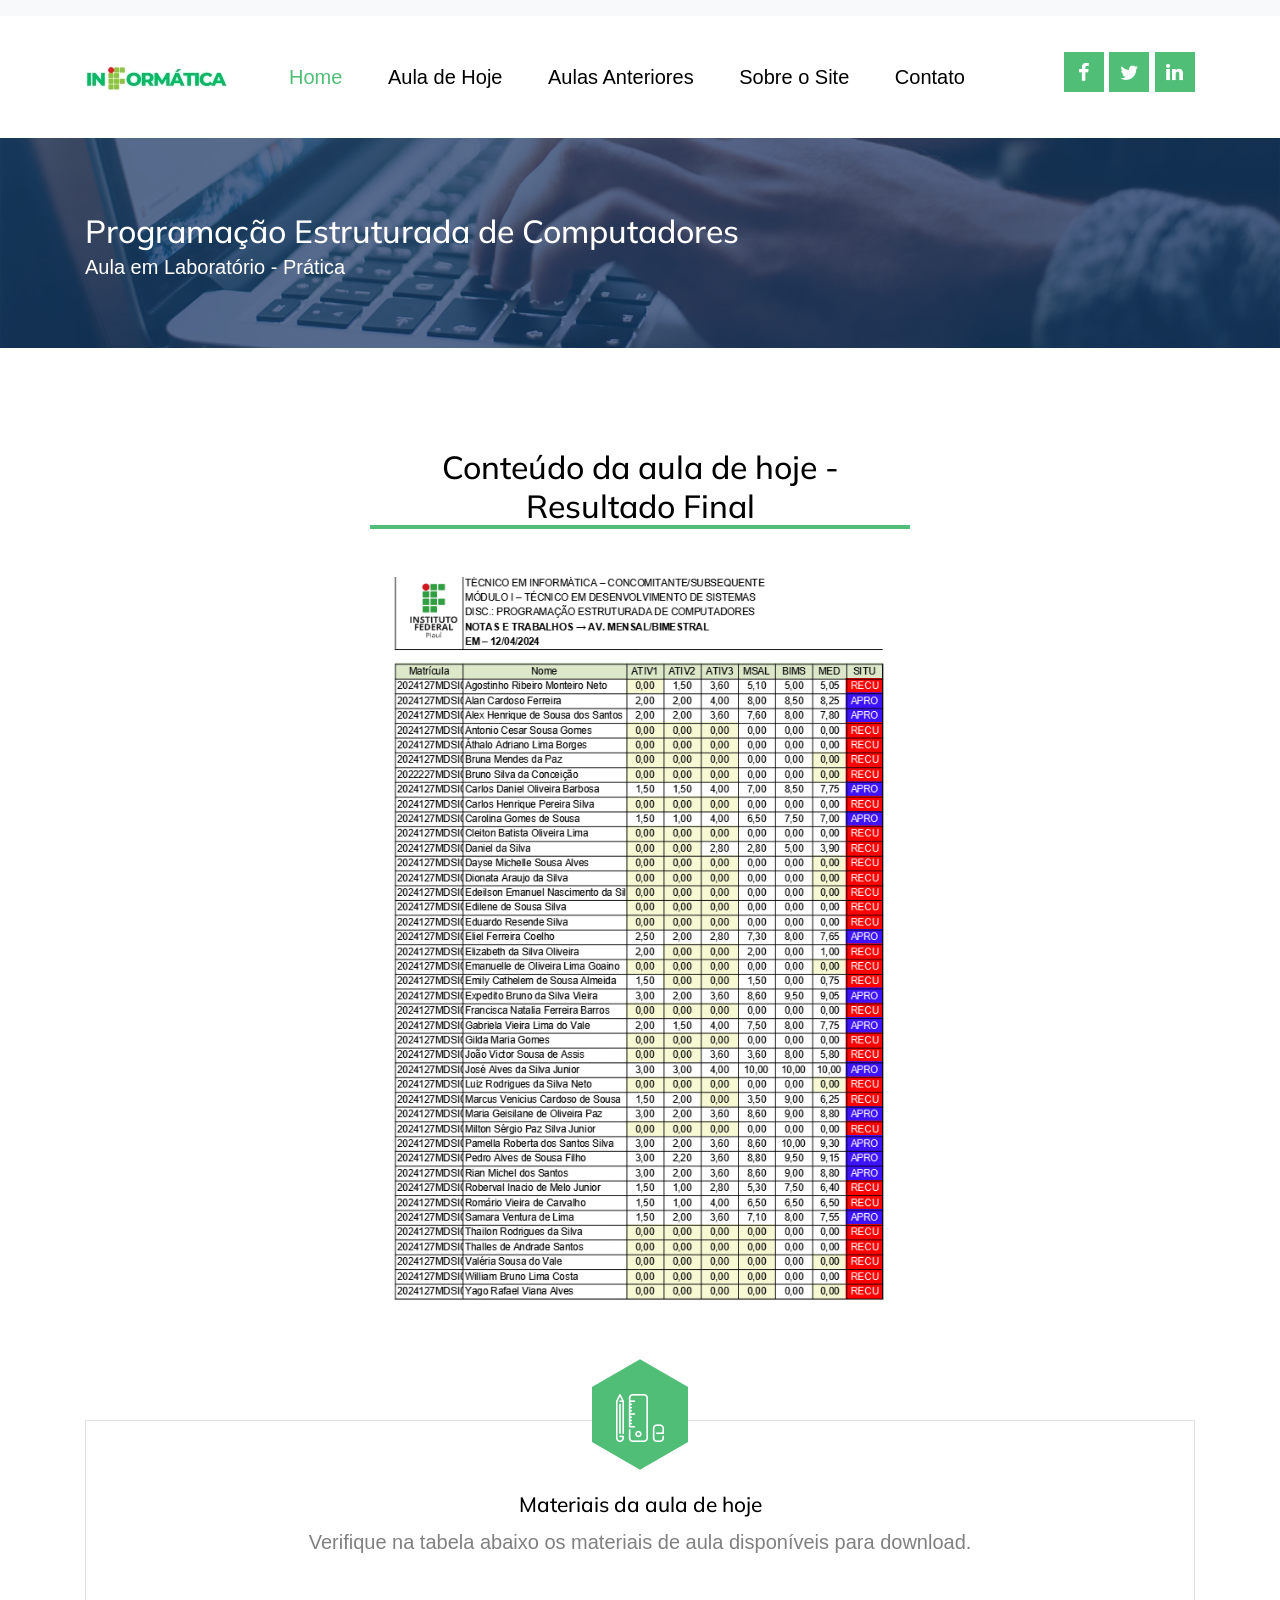
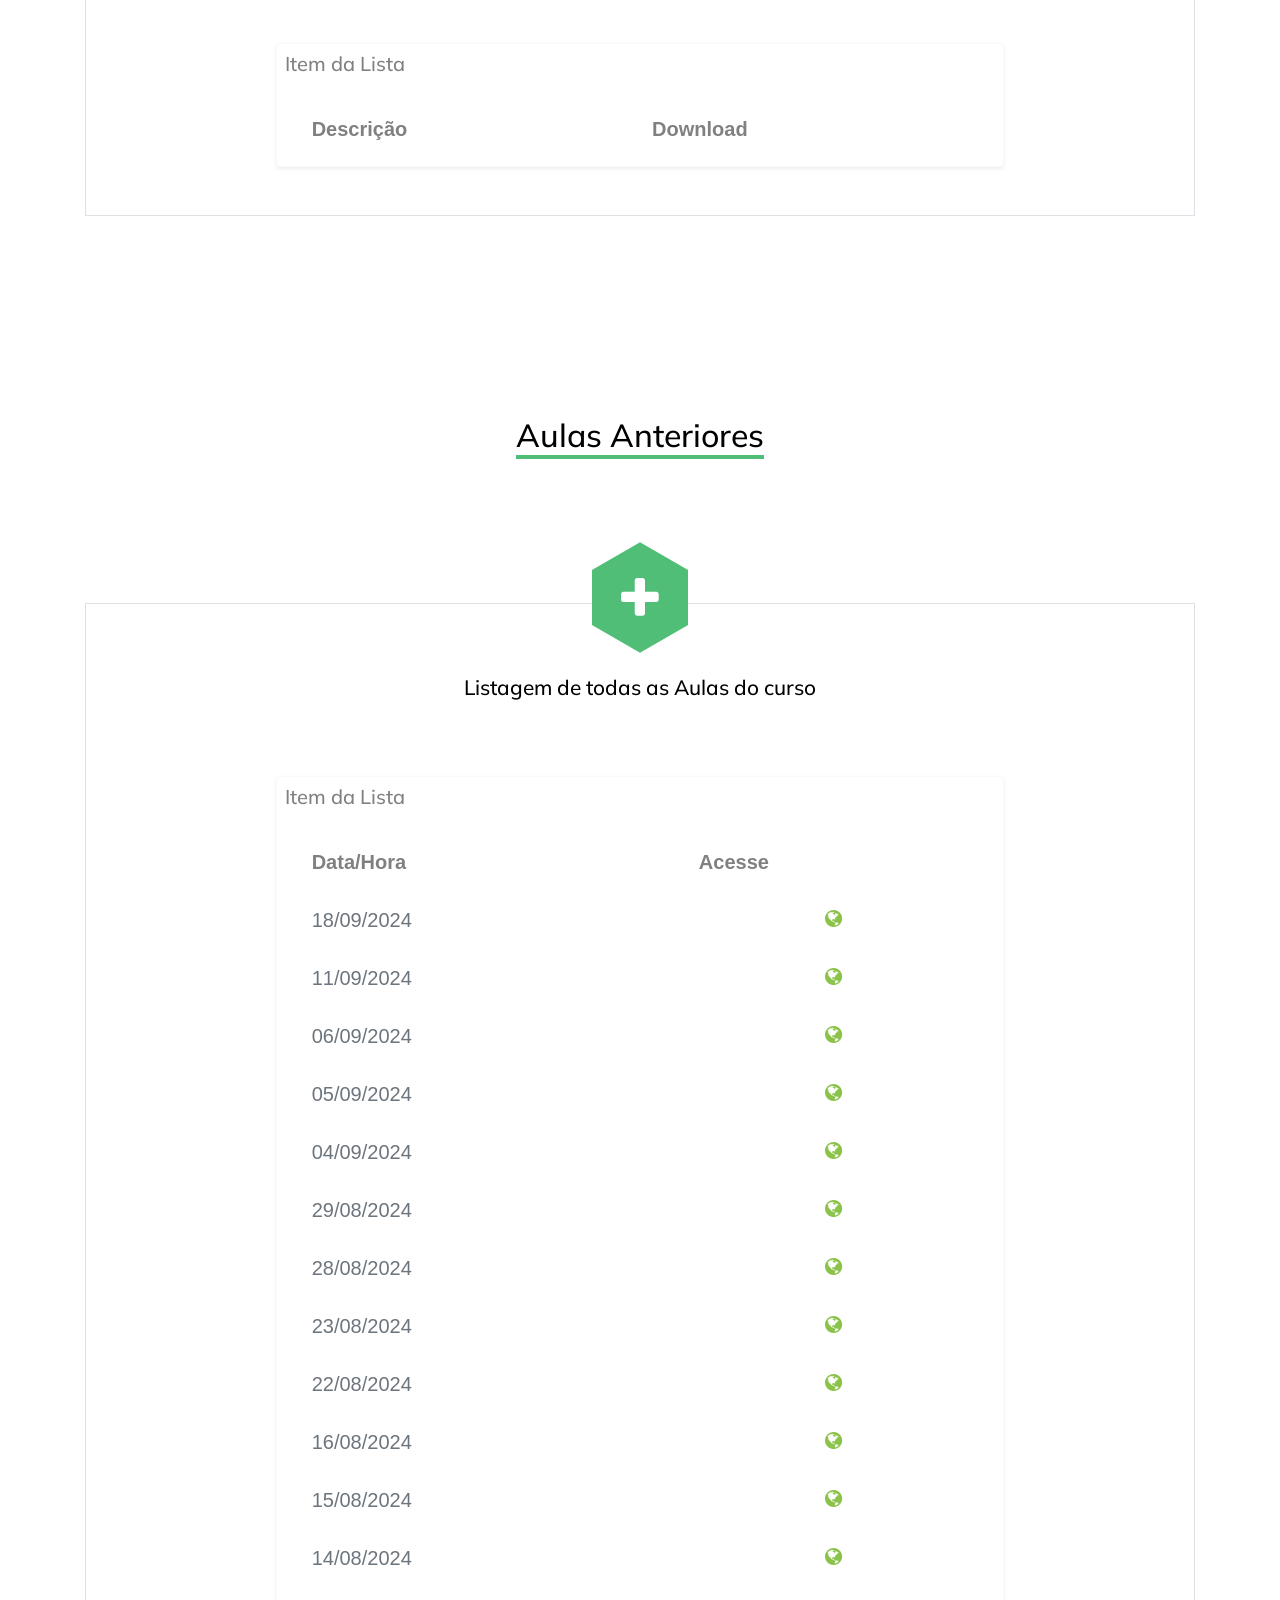
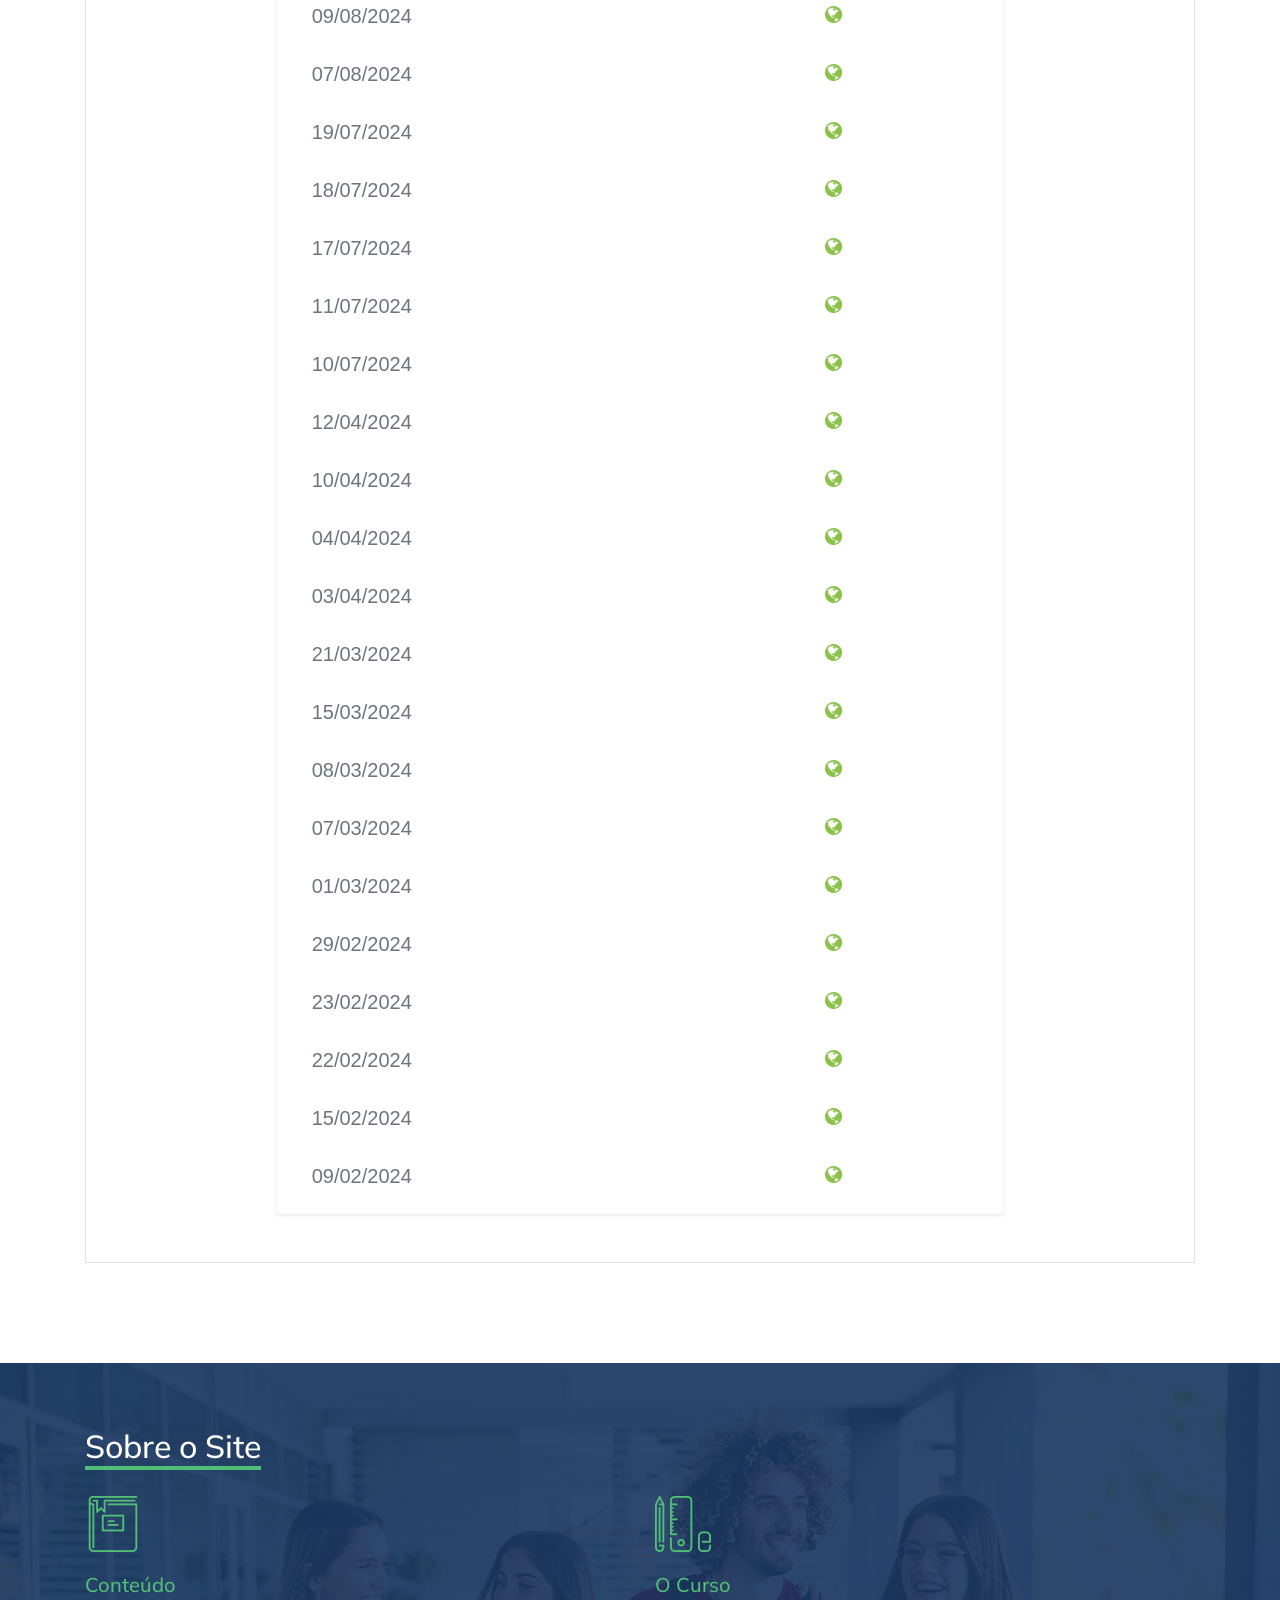
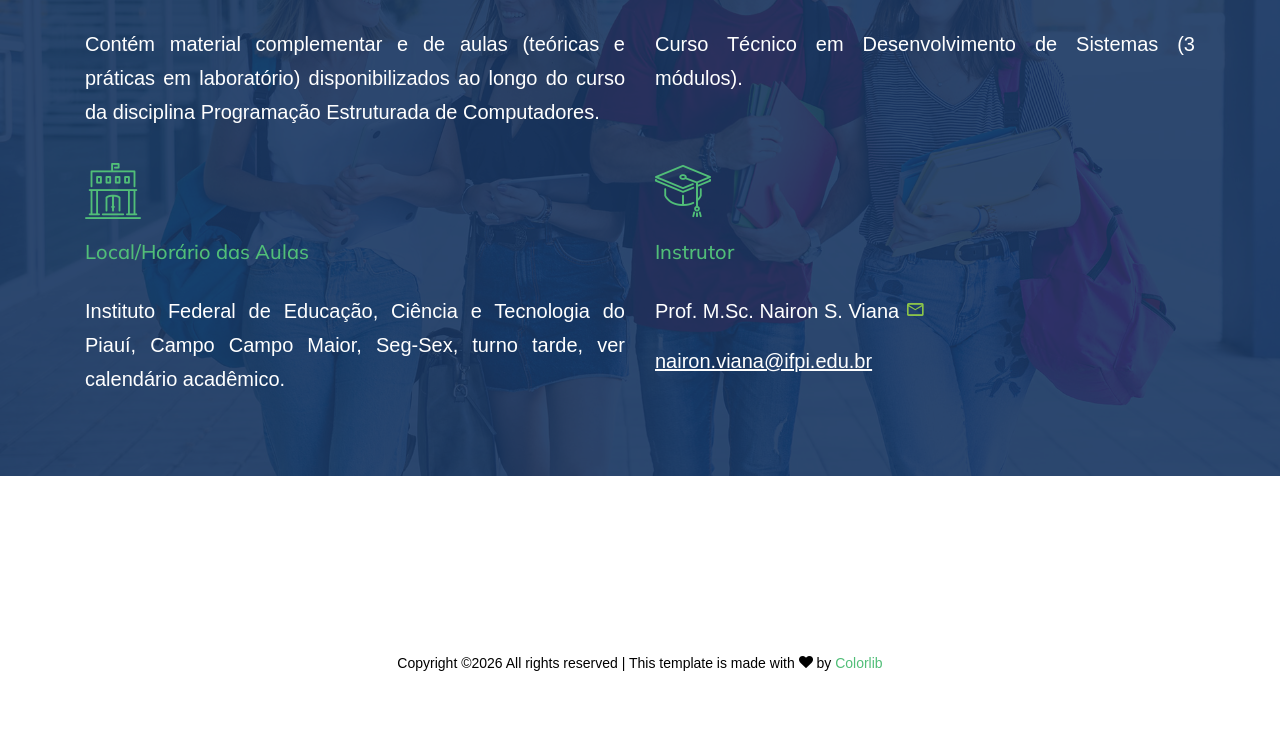
==== commit f77e19a9: "Resultado final" ====
--- a/index.html
+++ b/index.html
@@ -169,7 +169,7 @@
           <div class="row align-items-end">
             <div class="col-lg-12">
               <h2 class="mb-0">Programação Estruturada de Computadores</h2>
-              <p>Aula em Laboratório - dia 18/09/2024</p>
+              <p>Aula em Laboratório - Prática</p>
             </div>
           </div>
         </div>
@@ -185,9 +185,11 @@
         <div class="row mb-5 justify-content-center text-center">
           <div class="col-lg-6 mb-5">
             <h2 class="section-title-underline mb-5">
-              <span id="today">Conteúdo da aula de hoje</span>
+              <span id="today">Conteúdo da aula de hoje - Resultado Final</span>
             </h2>
-            <p>Avaliação Bimestral (2BIM) Prática Individual - Laboratório</p>
+            <p style="text-align:center;">
+                <img src="images/Notas.png" width="100%" height="100%">
+            </p>
             
           </div>
         </div>
@@ -218,18 +220,7 @@
                                 <th>Download</th>
                               </tr>
                             </thead>
-                            <tbody>                                
-                              <tr>
-
-                                <td class="text-justify">
-                                  <span class="text-secondary fs-7">PDF da Prova Bimestral (2BIM)</span>
-                                </td>
-
-                                <td class="text-center">
-                                  <!--<h6 class="mb-1">Bootstrap</h6>-->                                  
-                                    <a href="./materiais/PROVA_BIMESTRAL_Atividade_Pratica_Aula_TRABALHO_18_09_2024.pdf" target="_blank"><span class="text-success social-wrap icon-download text-secondary md-7"></span></a>                                                                    
-                                </td>
-                              </tr>
+                            <tbody>                                                             
 
                             </tbody>
                           </table>
@@ -287,6 +278,18 @@
                               <tr>
                                 
                                 <td>
+                                  <span class="text-secondary fs-7">18/09/2024</span>
+                                </td>
+
+                                <td class="text-center">
+                                  <!--<h6 class="mb-1">Bootstrap</h6>-->                                
+                                    <a href="./anteriores/09-24/18/index.html"><span class="text-success social-wrap icon-globe text-secondary md-7"></span></a>                                                                    
+                                </td>
+                              </tr>
+
+                              <tr>
+                                
+                                <td>
                                   <span class="text-secondary fs-7">11/09/2024</span>
                                 </td>
 
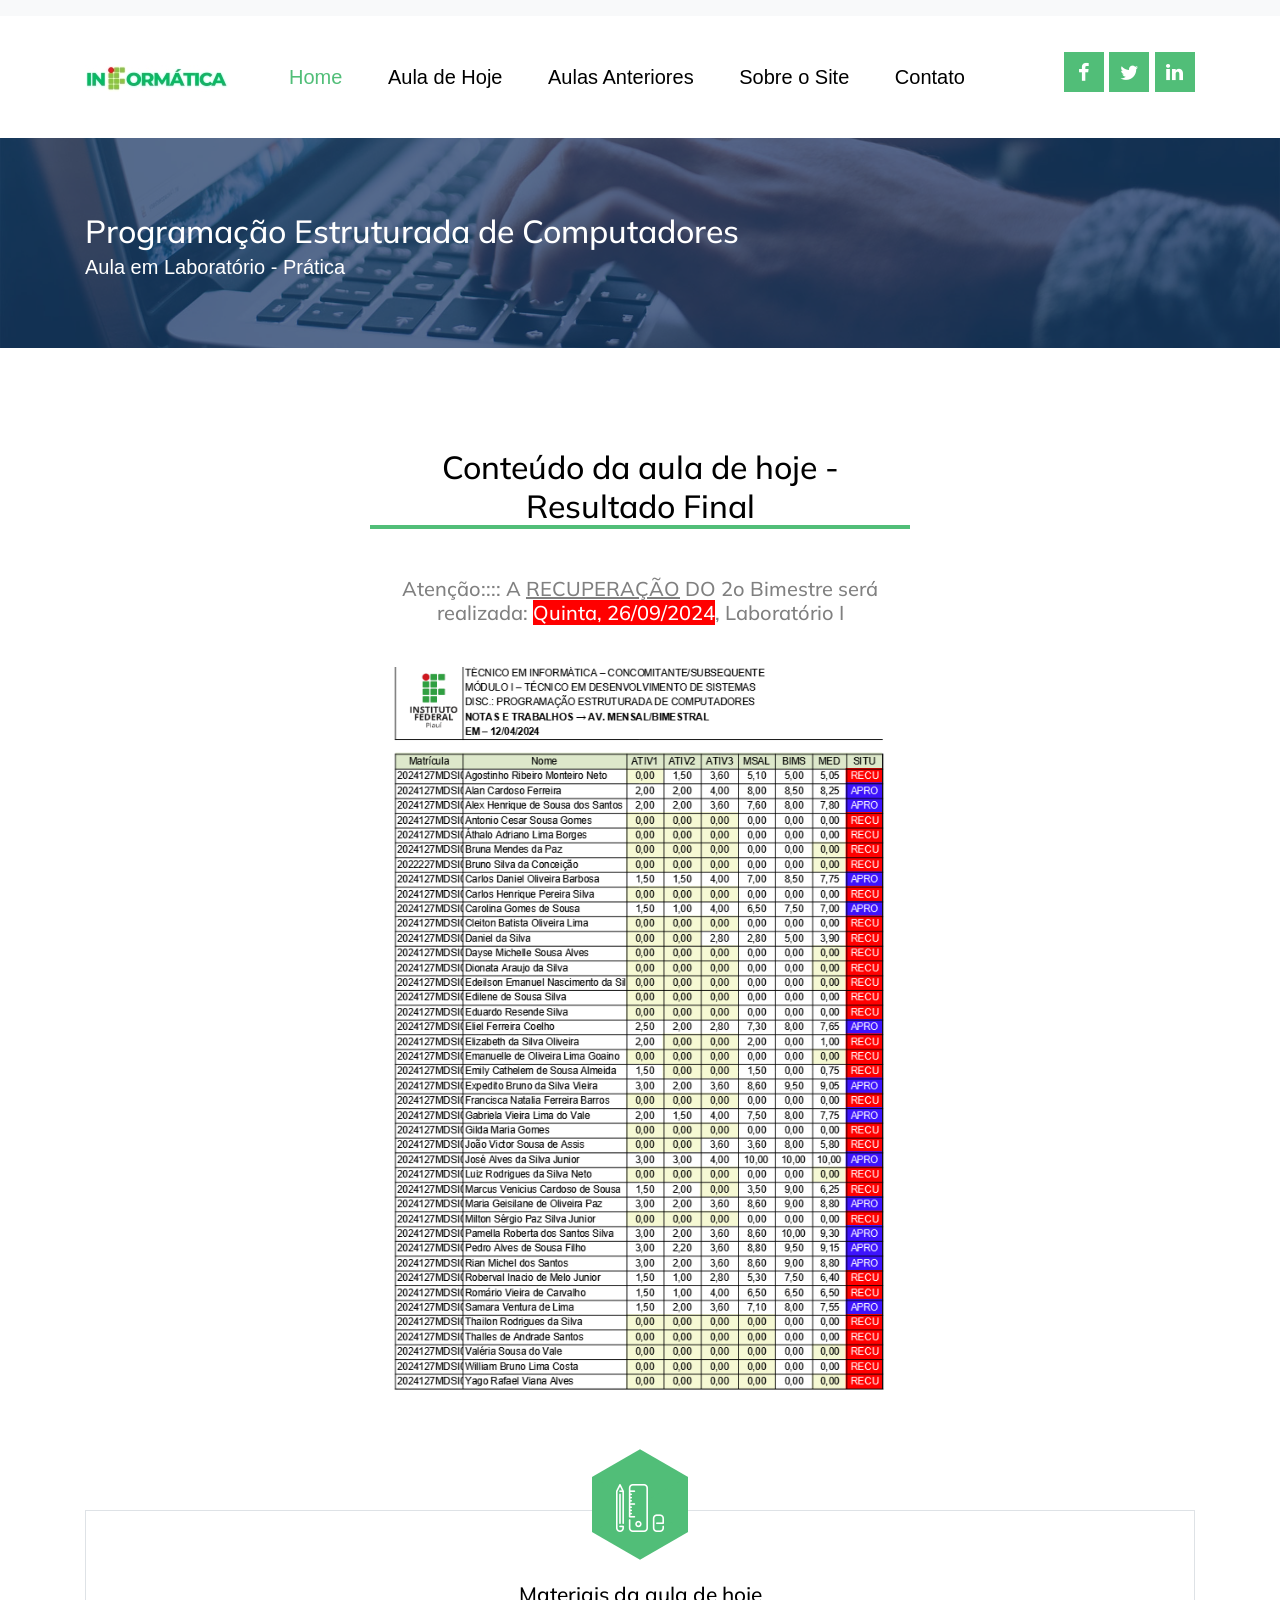
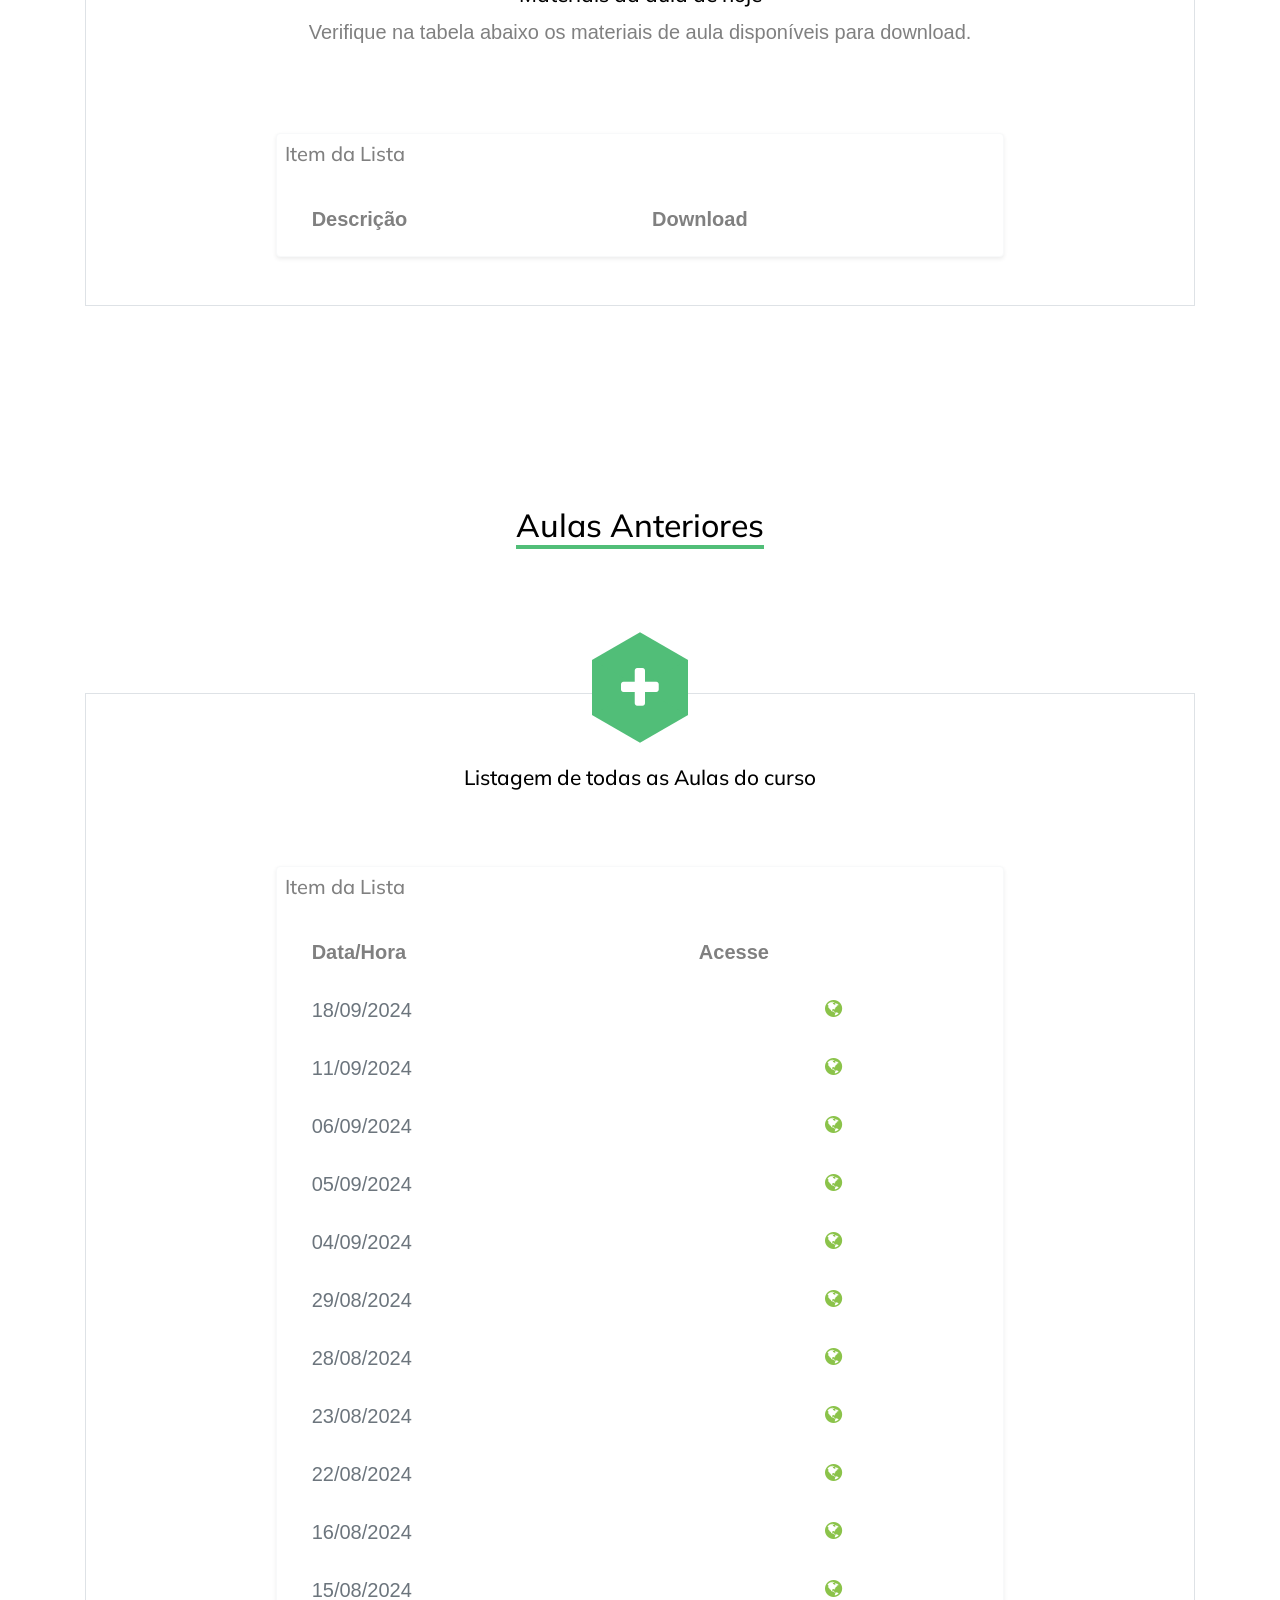
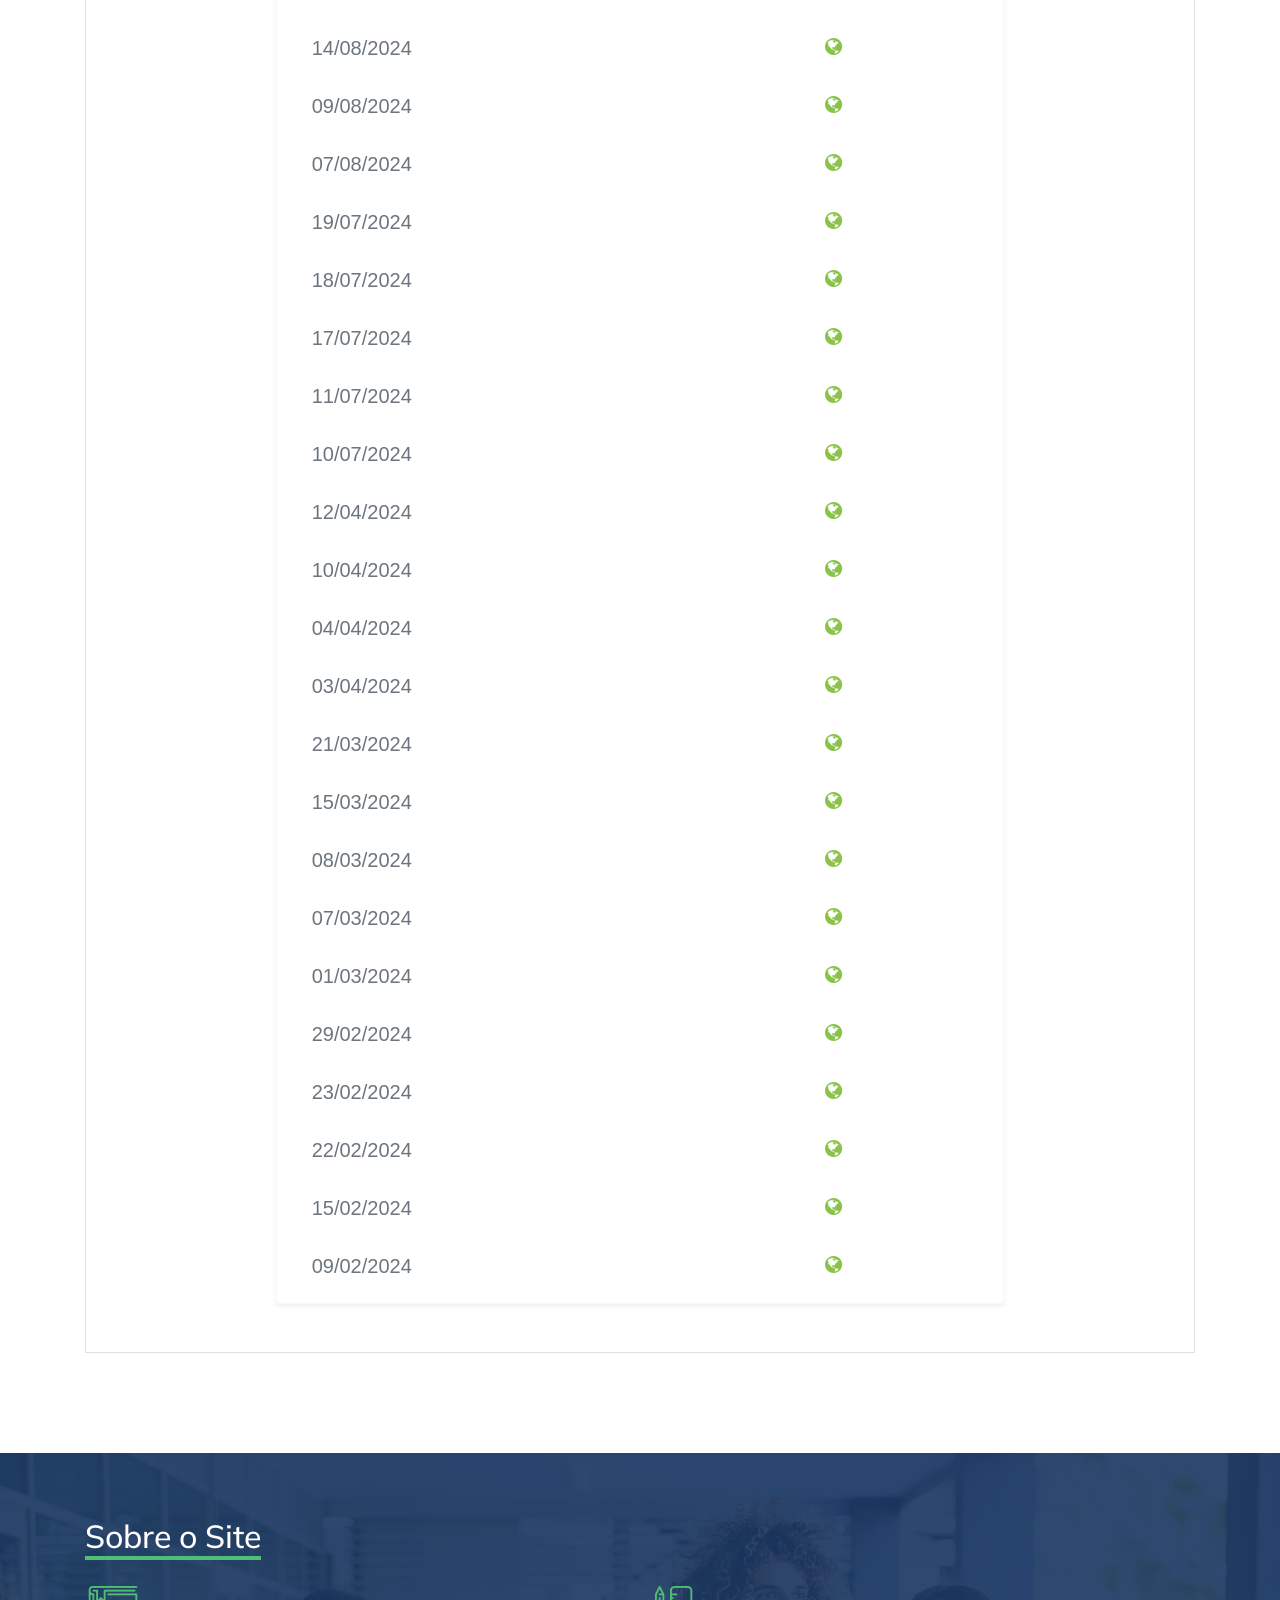
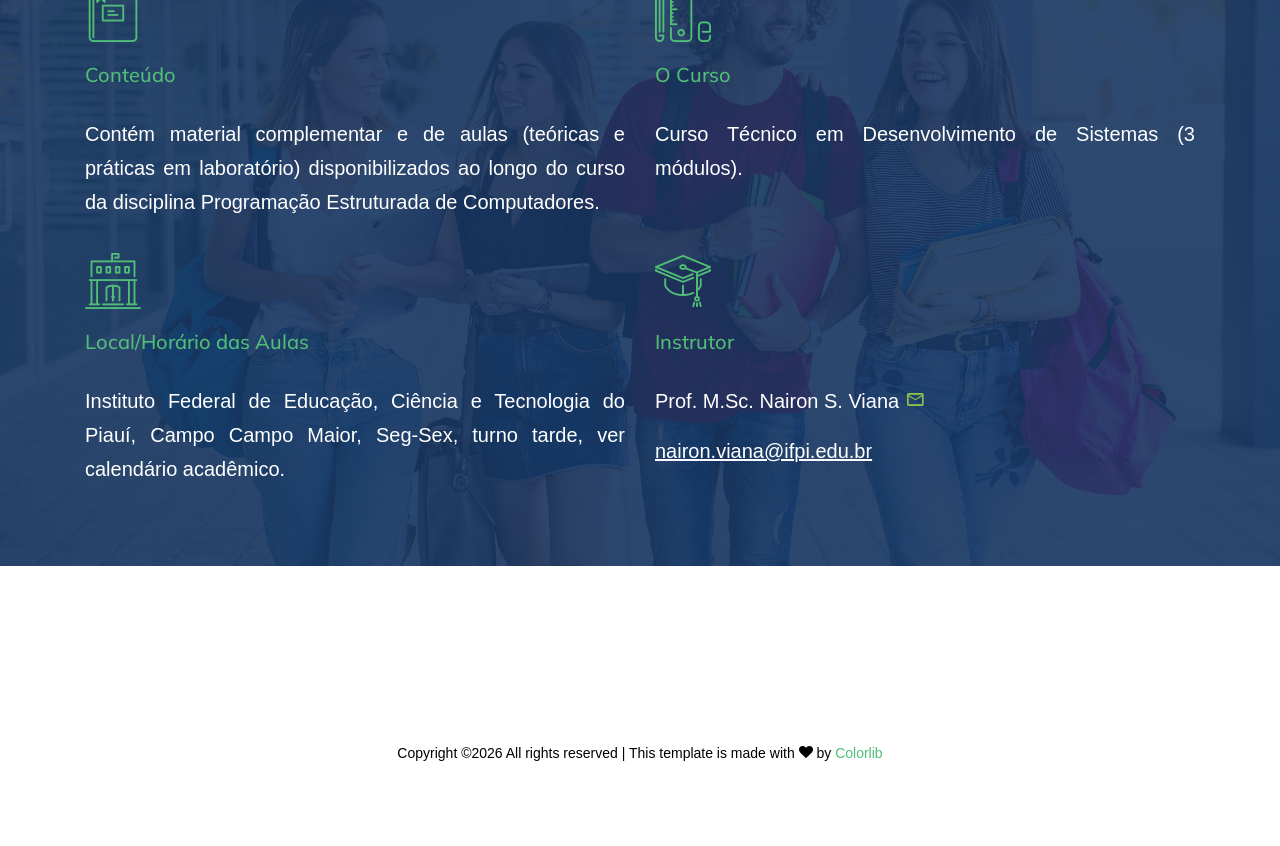
==== commit 8bd31bf3: "Atualização - Informativo de Recuperação" ====
--- a/index.html
+++ b/index.html
@@ -187,6 +187,10 @@
             <h2 class="section-title-underline mb-5">
               <span id="today">Conteúdo da aula de hoje - Resultado Final</span>
             </h2>
+            <h5>
+              <span>Atenção:::: A <ins>RECUPERAÇÃO</ins> DO 2o Bimestre será realizada: <span style="background-color:red;color:white;">Quinta, 26/09/2024</span>, Laboratório I</span>
+            </h5>
+            <br>
             <p style="text-align:center;">
                 <img src="images/Notas.png" width="100%" height="100%">
             </p>
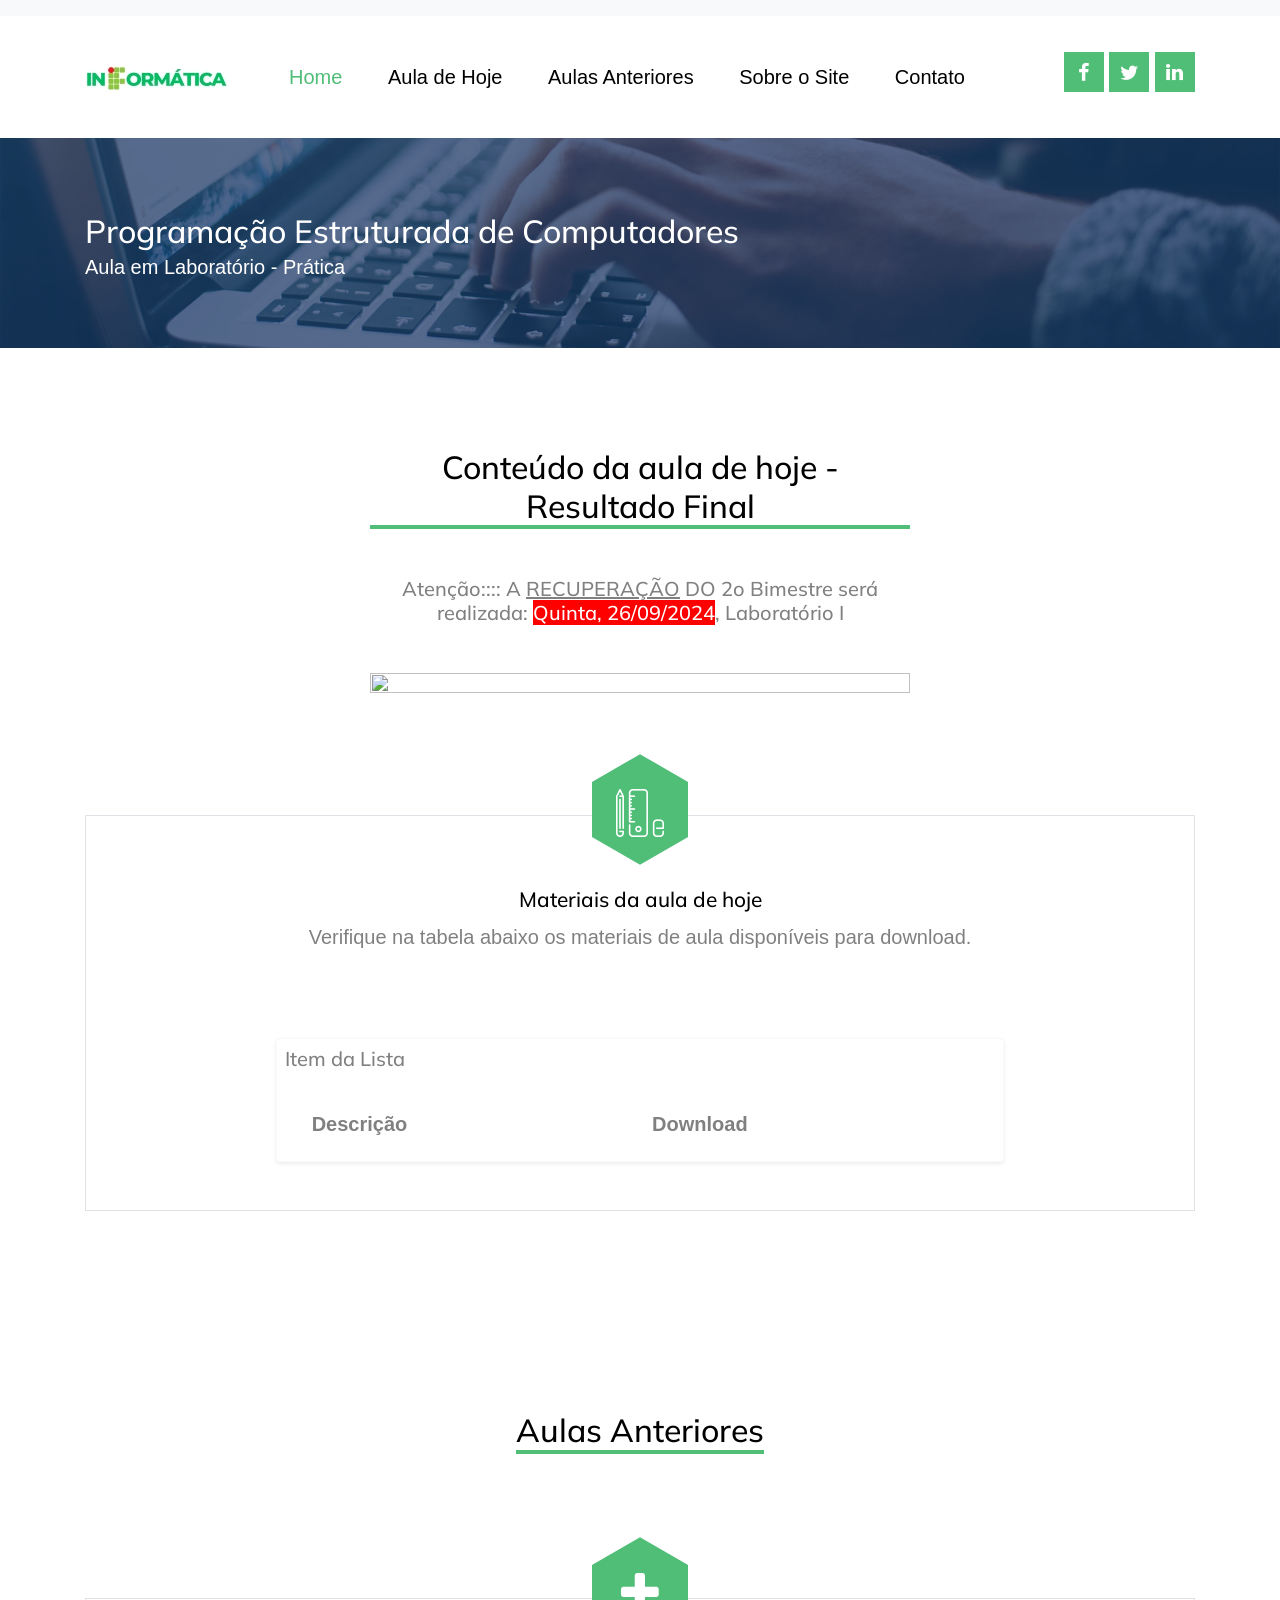
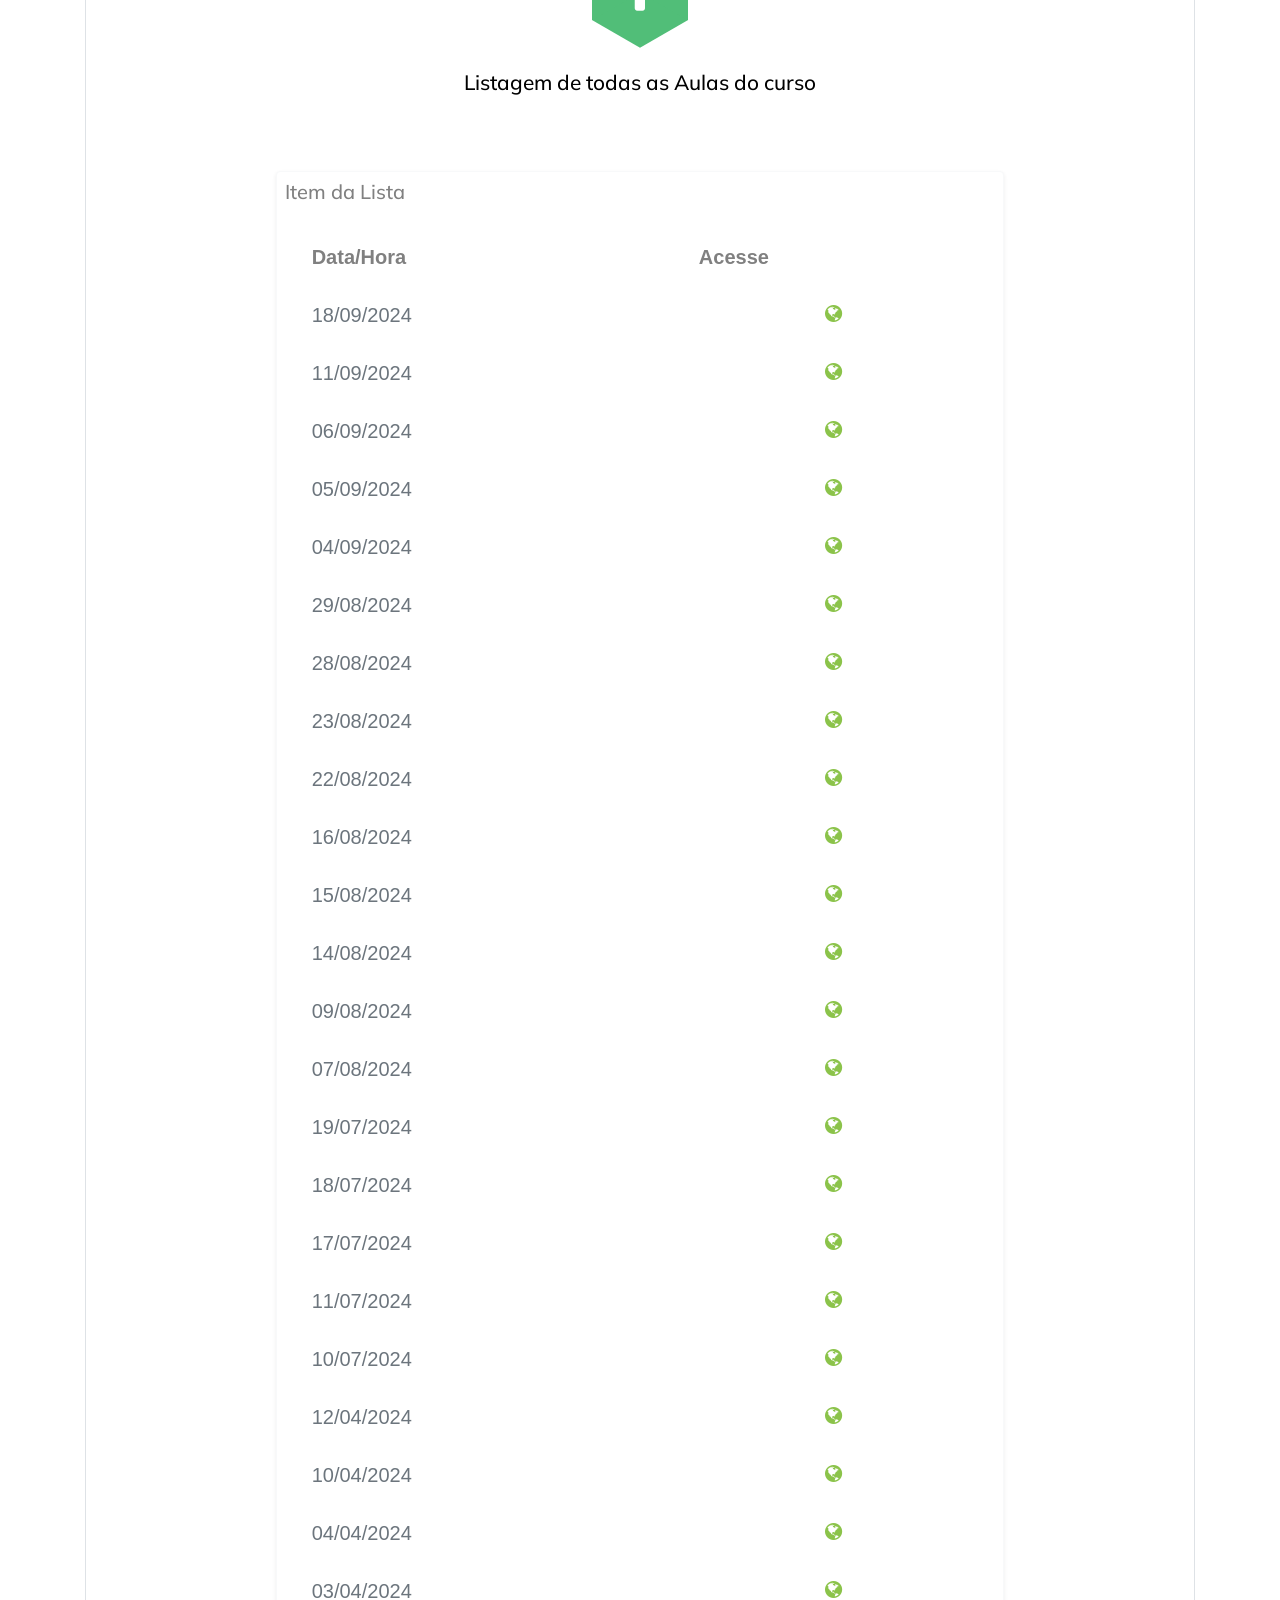
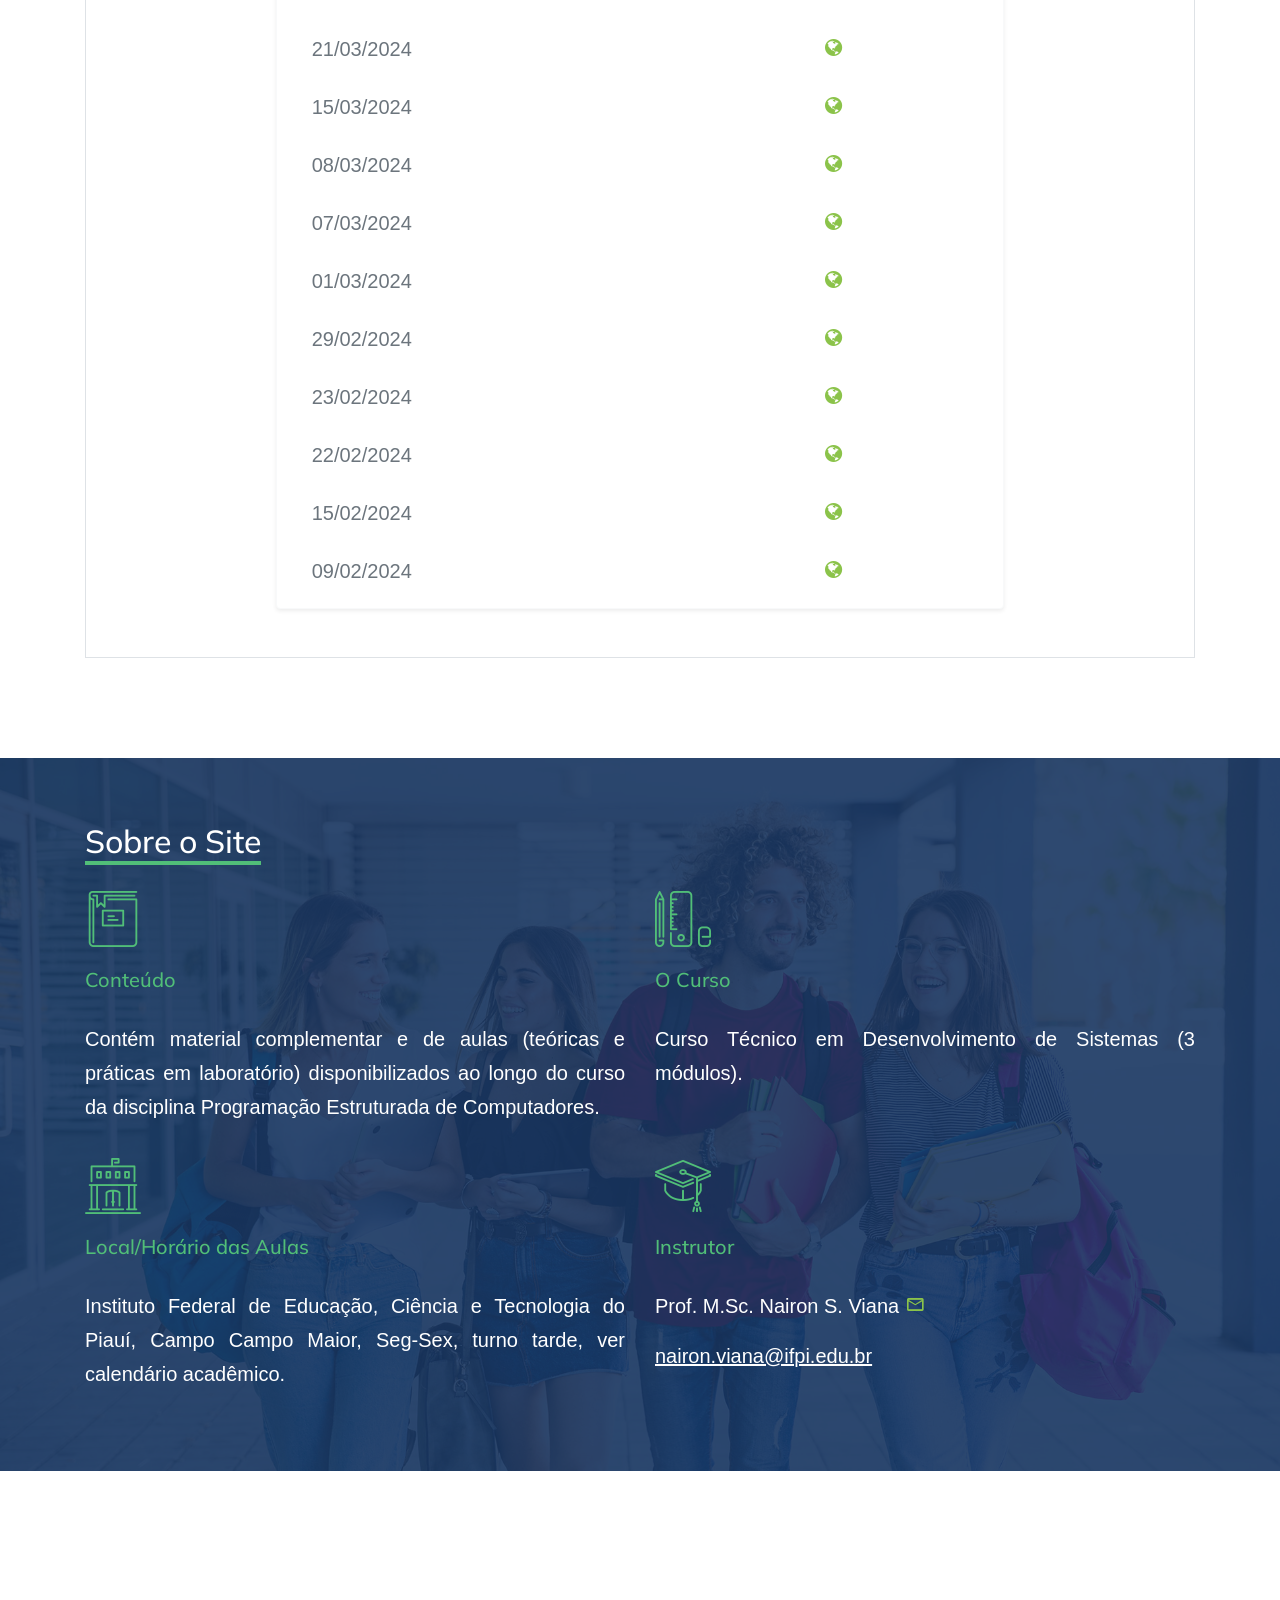
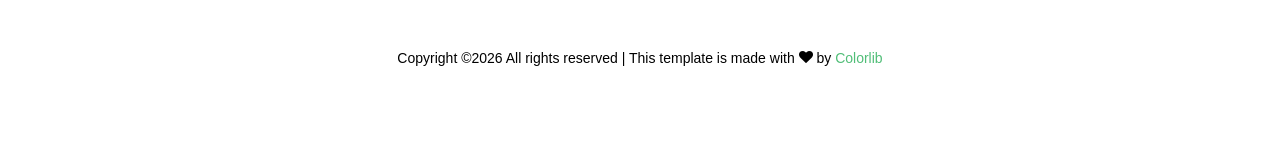
==== commit d9182f62: "Rollback" ====
--- a/index.html
+++ b/index.html
@@ -192,7 +192,7 @@
             </h5>
             <br>
             <p style="text-align:center;">
-                <img src="images/Notas.png" width="100%" height="100%">
+                <img src="images/Notas___.png" width="100%" height="100%">
             </p>
             
           </div>
